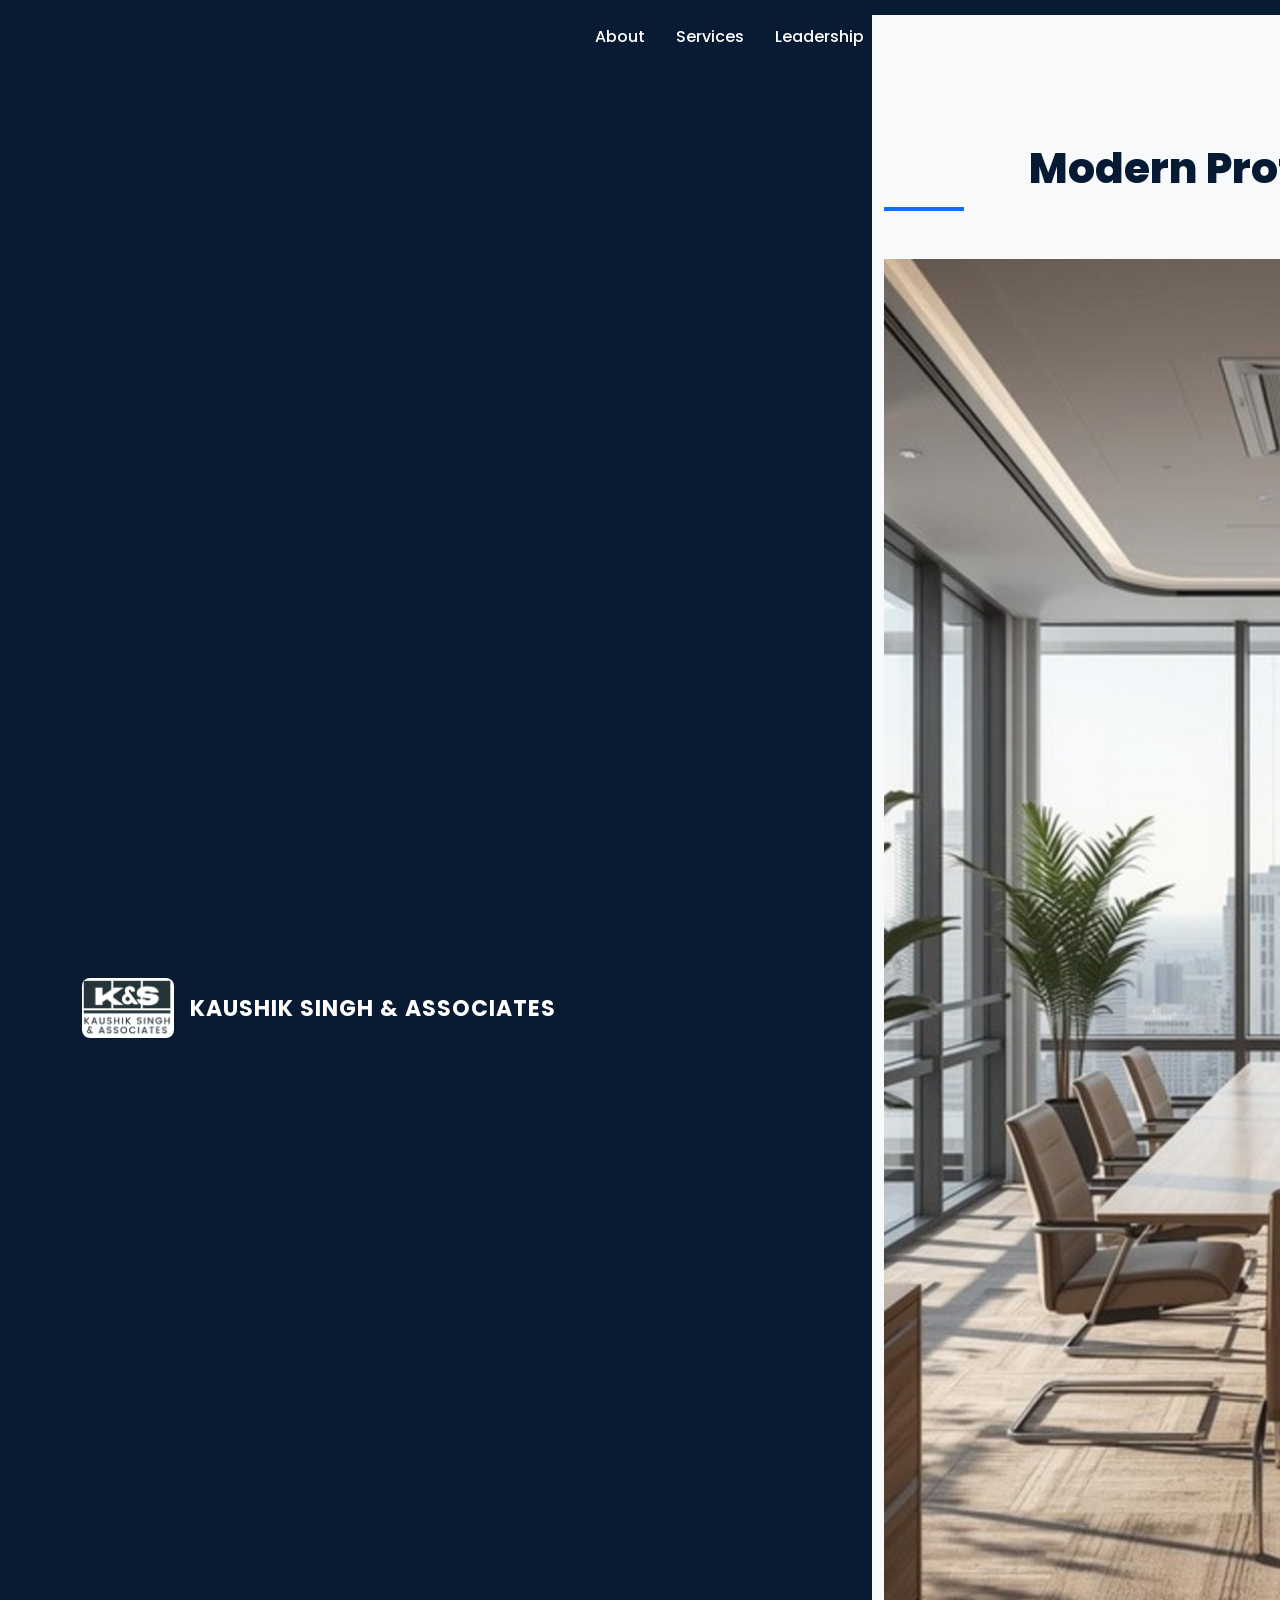
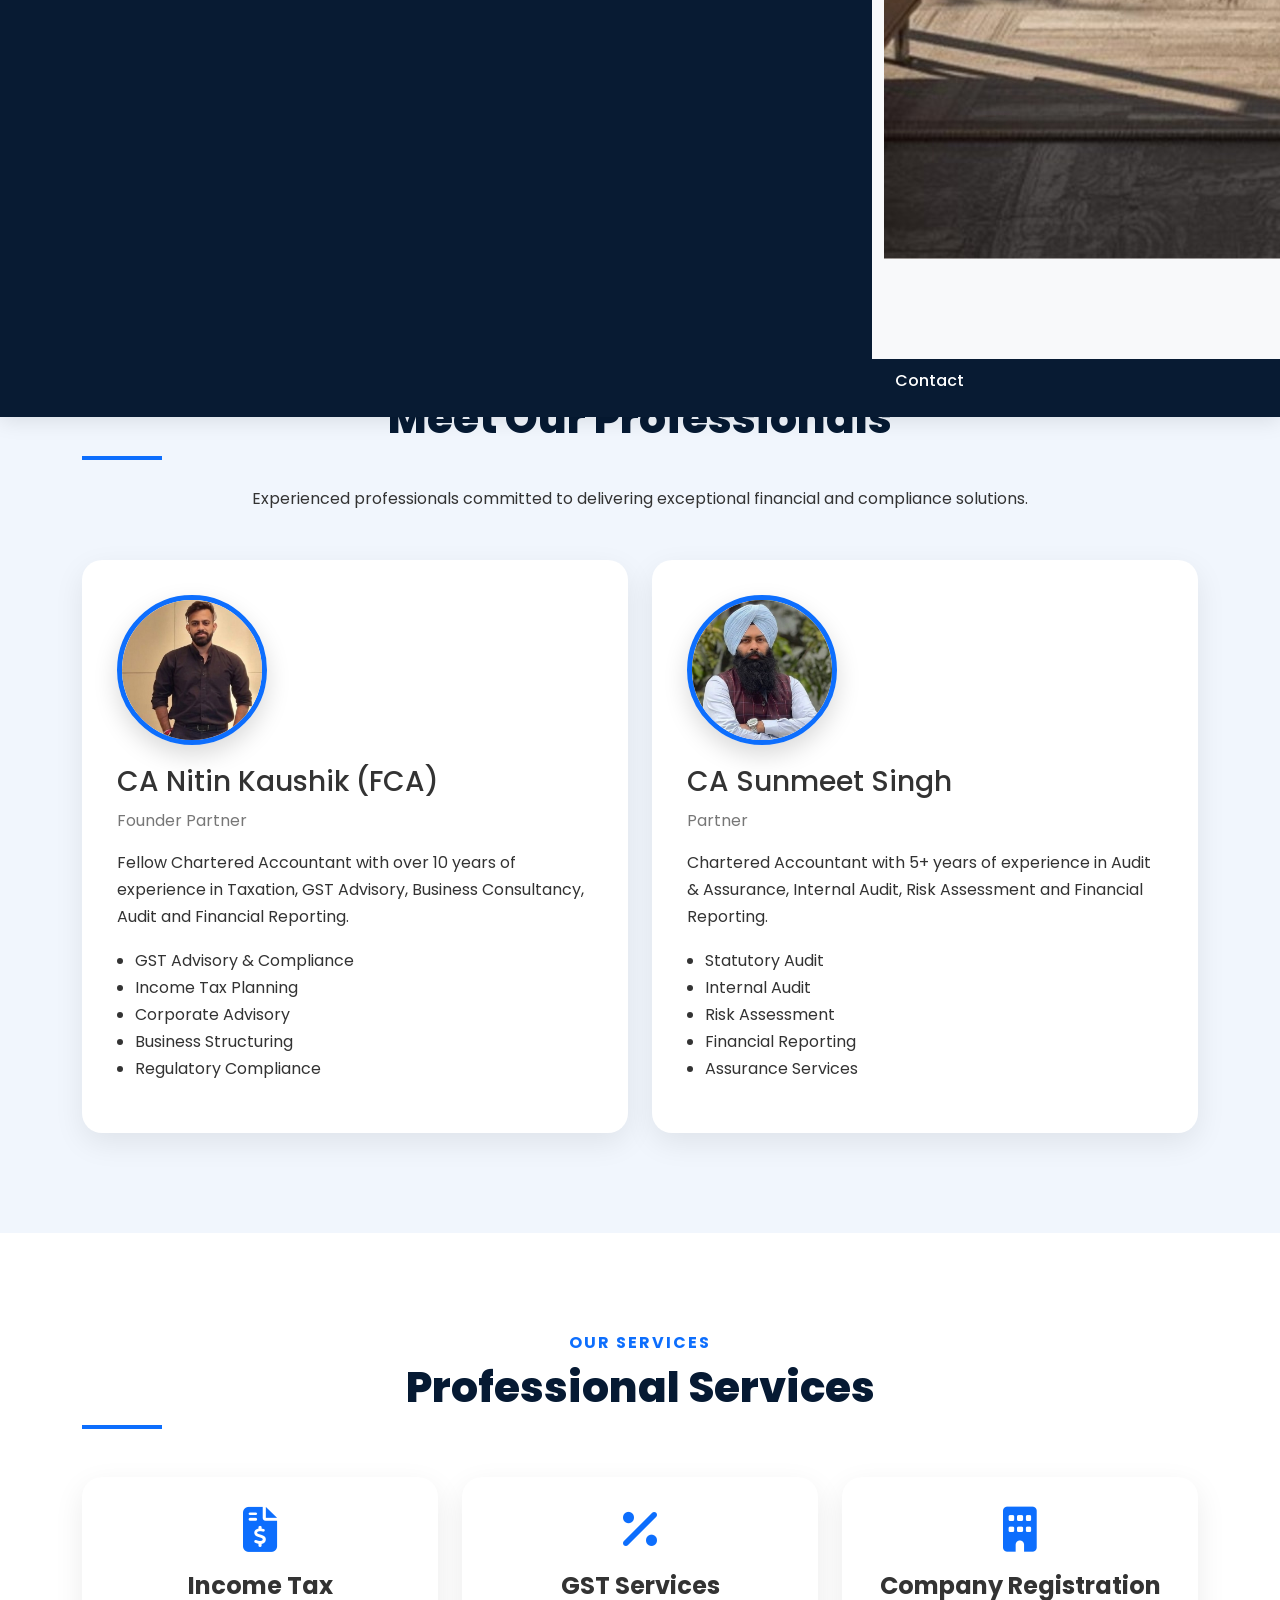
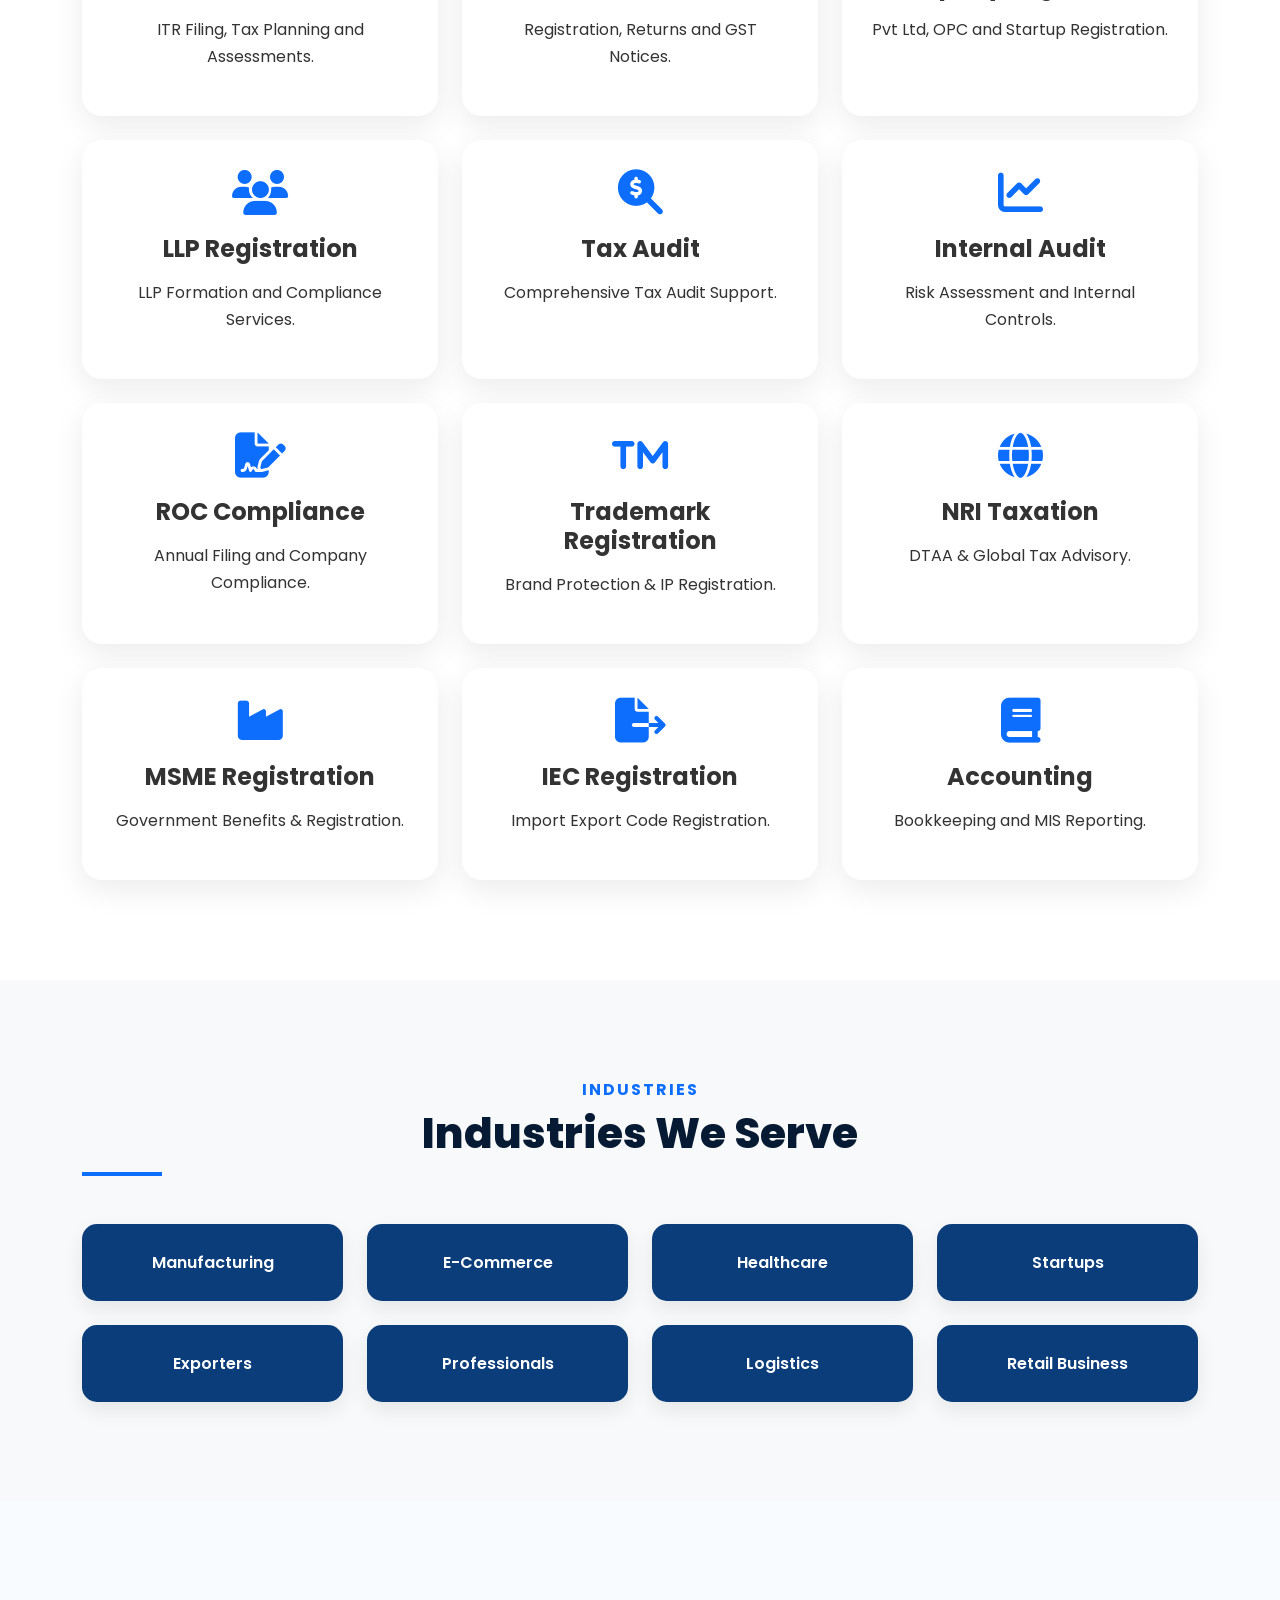
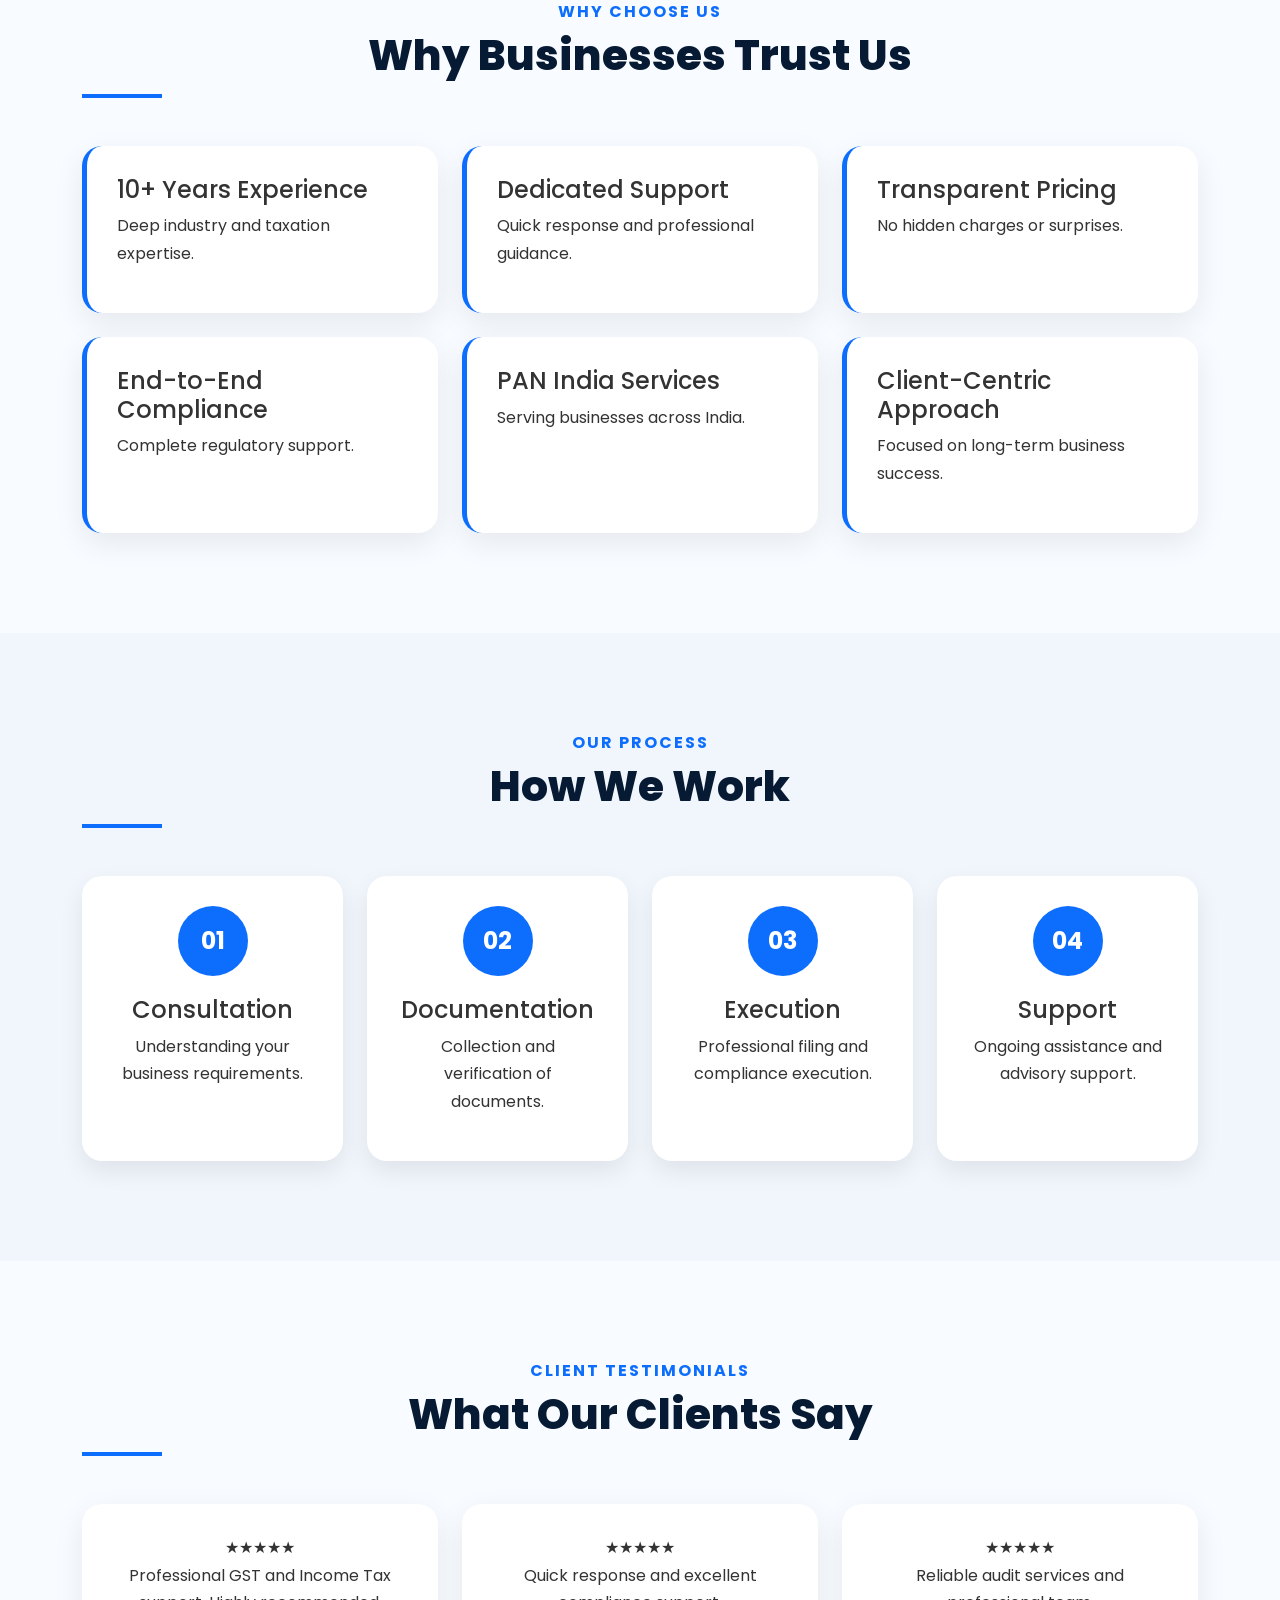
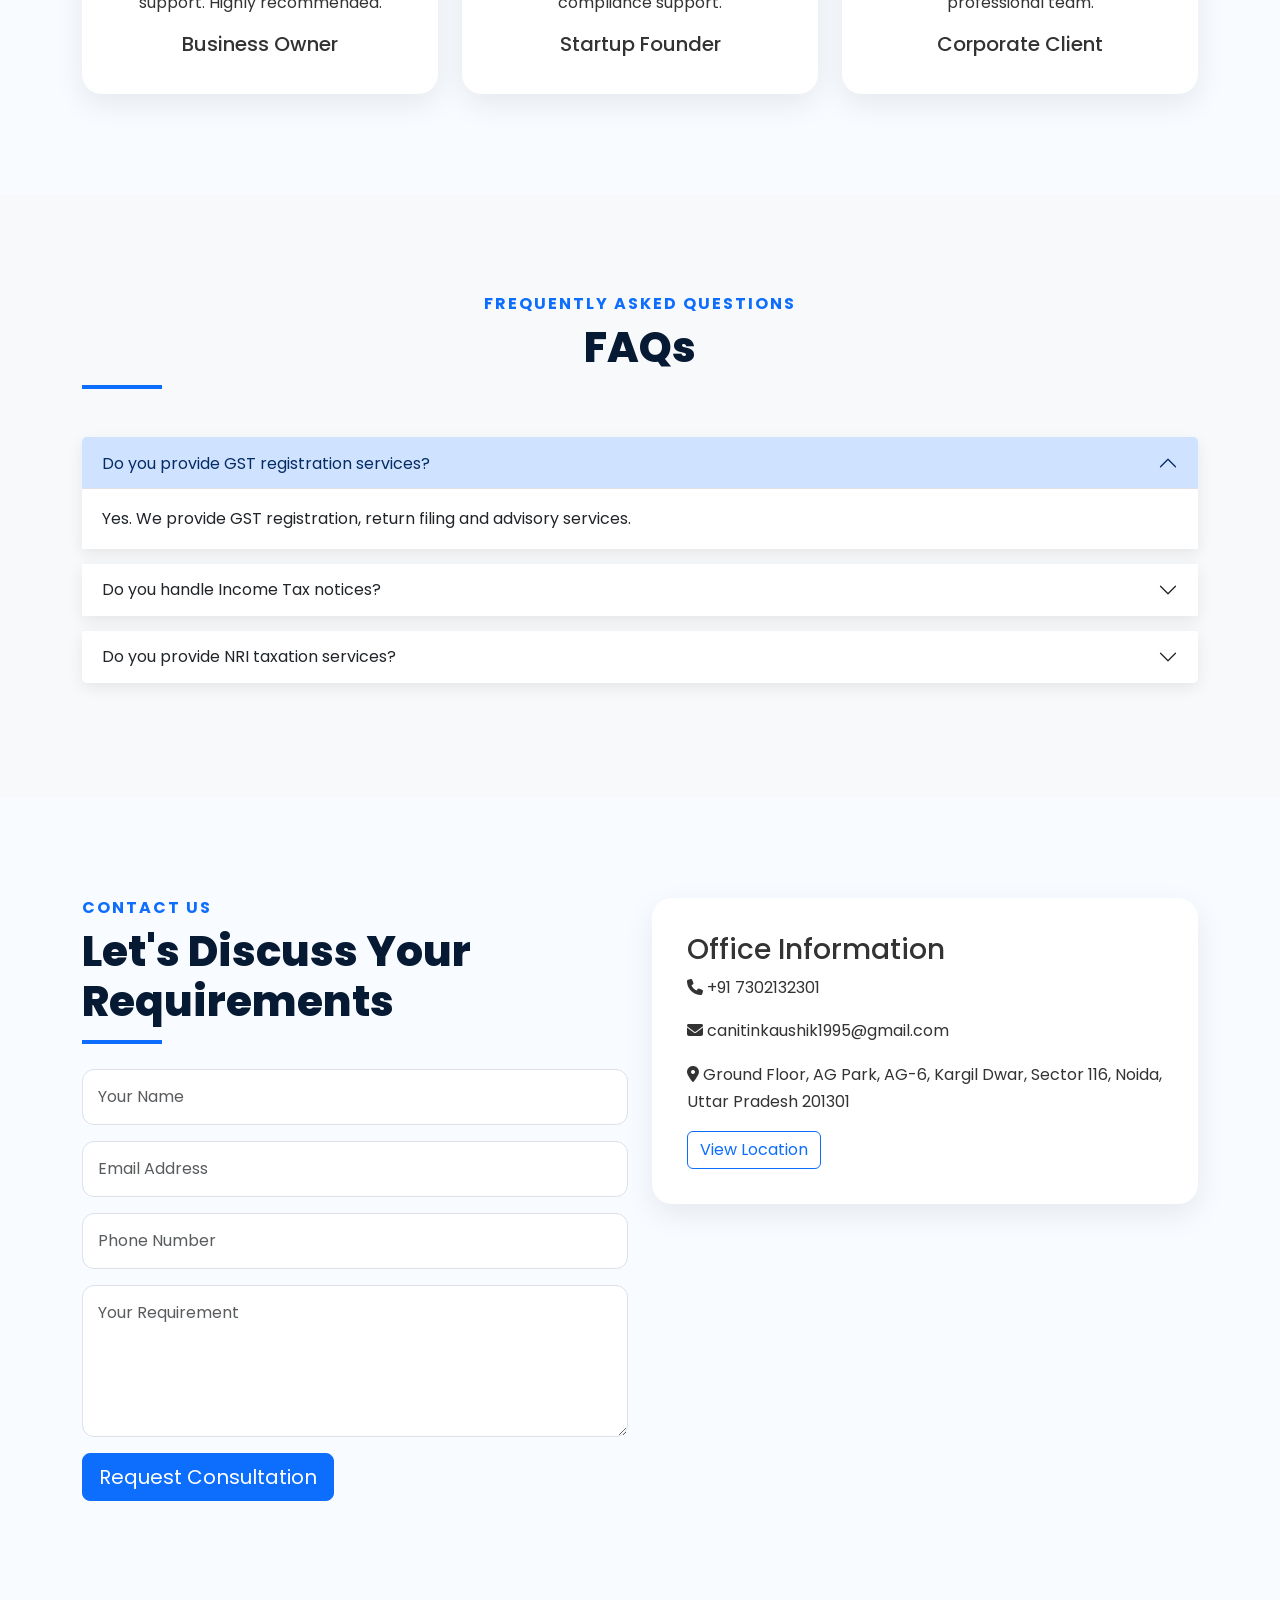
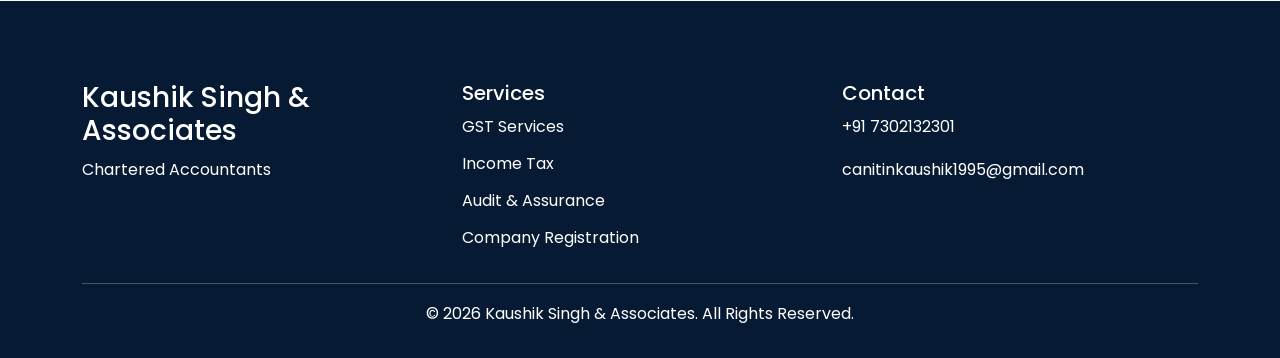
==== index.html @ 03293932 "Update index.html" ====
<!DOCTYPE html>
<html lang="en">

<head>

<meta charset="UTF-8">
<meta name="viewport" content="width=device-width, initial-scale=1.0">

<title>Kaushik Singh & Associates | Chartered Accountants</title>

<meta name="description"
content="GST, Income Tax, Audit, Company Registration and Business Advisory Services">

<link href="https://cdn.jsdelivr.net/npm/bootstrap@5.3.3/dist/css/bootstrap.min.css" rel="stylesheet">

<link href="https://cdnjs.cloudflare.com/ajax/libs/font-awesome/6.5.2/css/all.min.css" rel="stylesheet">

<link href="https://fonts.googleapis.com/css2?family=Poppins:wght@300;400;500;600;700;800&display=swap" rel="stylesheet">

<link rel="stylesheet" href="style.css">

</head>

<body>

<!-- ================= NAVBAR ================= -->

<nav class="navbar navbar-expand-lg navbar-dark fixed-top custom-nav">

<div class="container">

<a class="navbar-brand d-flex align-items-center" href="#">

<img src="assets/logo.png"
class="logo-img"
alt="Logo">

<span class="ms-3 fw-bold">
KAUSHIK SINGH & ASSOCIATES
</span>

</a>

<button class="navbar-toggler"
type="button"
data-bs-toggle="collapse"
data-bs-target="#navbarNav">

<span class="navbar-toggler-icon"></span>

</button>

<div class="collapse navbar-collapse" id="navbarNav">

<ul class="navbar-nav ms-auto">

<li class="nav-item">
<a class="nav-link" href="#about">About</a>
</li>

<li class="nav-item">
<a class="nav-link" href="#services">Services</a>
</li>

<li class="nav-item">
<a class="nav-link" href="#team">Leadership</a>
</li>

<li class="nav-item">
<section class="section-padding bg-light">

<div class="container">

<div class="text-center mb-5">

<h6 class="section-tag">
OUR OFFICE
</h6>

<h2 class="section-title">

Modern Professional Workspace

</h2>

</div>

<img
src="assets/office.jpg"
class="office-image"
alt="Office">

</div>

</section><a class="nav-link" href="#contact">Contact</a>
</li>

</ul>

</div>

</div>

</nav>

<!-- ================= HERO ================= -->

<section id="hero">

<div class="overlay"></div>

<div class="container">

<div class="row align-items-center min-vh-100">

<div class="col-lg-7">

<span class="hero-badge">

Trusted Chartered Accountants

</span>

<h1 class="hero-title">

Strategic Tax, Audit &
Business Advisory
Solutions

</h1>

<p class="hero-text">

Empowering Businesses Through
Tax Planning, Compliance,
Audit Excellence and
Financial Advisory Services.

</p>

<div class="hero-buttons">

<a href="tel:+917302132301"
class="btn btn-primary btn-lg">

<i class="fas fa-phone"></i>
Call Now

</a>

<a href="https://wa.me/917302132301"
class="btn btn-success btn-lg">

<i class="fab fa-whatsapp"></i>
WhatsApp

</a>

</div>

</div>

<div class="col-lg-5">

<div class="hero-card">

<h3>Professional Services</h3>

<ul>

<li>
<i class="fas fa-check-circle"></i>
GST Advisory & Compliance
</li>

<li>
<i class="fas fa-check-circle"></i>
Income Tax Planning
</li>

<li>
<i class="fas fa-check-circle"></i>
Audit & Assurance
</li>

<li>
<i class="fas fa-check-circle"></i>
Company Registration
</li>

<li>
<i class="fas fa-check-circle"></i>
ROC Compliance
</li>

<li>
<i class="fas fa-check-circle"></i>
NRI Taxation
</li>

</ul>

</div>

</div>

</div>

</div>

</section>

<!-- ================= STATS ================= -->

<section class="stats-section">

<div class="container">

<div class="row">

<div class="col-md-3">

<div class="stat-box">

<h2>10+</h2>
<p>Years Experience</p>

</div>

</div>

<div class="col-md-3">

<div class="stat-box">

<h2>500+</h2>
<p>Clients Served</p>

</div>

</div>

<div class="col-md-3">

<div class="stat-box">

<h2>1000+</h2>
<p>Assignments</p>

</div>

</div>

<div class="col-md-3">

<div class="stat-box">

<h2>PAN India</h2>
<p>Coverage</p>

</div>

</div>

</div>

</div>

</section>

<!-- ================= ABOUT ================= -->

<section id="about" class="section-padding">

<div class="container">

<div class="row">

<div class="col-lg-6">

<h6 class="section-tag">
ABOUT OUR FIRM
</h6>

<h2 class="section-title">

Building Trust Through
Professional Excellence

</h2>

<p>

Kaushik Singh & Associates is a
full-service Chartered Accountancy
firm providing taxation, audit,
assurance, compliance and business
advisory services across India.

</p>

<p>

We assist startups, MSMEs,
professionals and corporates
in managing regulatory
requirements efficiently while
focusing on business growth.

</p>

<div class="about-features">

<div>

<i class="fas fa-check"></i>

GST & Indirect Tax Services

</div>

<div>

<i class="fas fa-check"></i>

Income Tax Advisory

</div>

<div>

<i class="fas fa-check"></i>

Audit & Assurance

</div>

<div>

<i class="fas fa-check"></i>

Corporate Compliance

</div>

</div>

</div>

<div class="col-lg-6">

<div class="about-card">

<h3>

Why Businesses Choose Us

</h3>

<p>

✓ Dedicated Professional Support

</p>

<p>

✓ Transparent Pricing

</p>

<p>

✓ Timely Compliance Filing

</p>

<p>

✓ Business Focused Advisory

</p>

<p>

✓ Experienced Chartered Accountants

</p>

<p>

✓ End-to-End Compliance Management

</p>

</div>

</div>

</div>

</div>

</section>
<!-- ================= LEADERSHIP TEAM ================= -->

<section id="team" class="section-padding bg-light">

<div class="container">

<div class="text-center mb-5">

<h6 class="section-tag">
LEADERSHIP TEAM
</h6>

<h2 class="section-title">

Meet Our Professionals

</h2>

<p>

Experienced professionals committed to delivering
exceptional financial and compliance solutions.

</p>

</div>

<div class="row g-4">

<div class="col-lg-6">

<div class="team-card">

<img
src="assets/nitin-kaushik.jpg"
class="team-photo"
alt="CA Nitin Kaushik">
<h3>CA Nitin Kaushik (FCA)</h3>

<span class="designation">

Founder Partner

</span>

<p>

Fellow Chartered Accountant with over
10 years of experience in Taxation,
GST Advisory, Business Consultancy,
Audit and Financial Reporting.

</p>

<ul class="team-list">

<li>GST Advisory & Compliance</li>
<li>Income Tax Planning</li>
<li>Corporate Advisory</li>
<li>Business Structuring</li>
<li>Regulatory Compliance</li>

</ul>

</div>

</div>

<div class="col-lg-6">

<div class="team-card">

<img
src="assets/sunmeet-singh.jpg"
class="team-photo"
alt="CA Sunmeet Singh">

<h3>CA Sunmeet Singh</h3>

<span class="designation">

Partner

</span>

<p>

Chartered Accountant with 5+ years
of experience in Audit & Assurance,
Internal Audit, Risk Assessment and
Financial Reporting.

</p>

<ul class="team-list">

<li>Statutory Audit</li>
<li>Internal Audit</li>
<li>Risk Assessment</li>
<li>Financial Reporting</li>
<li>Assurance Services</li>

</ul>

</div>

</div>

</div>

</div>

</section>

<!-- ================= SERVICES ================= -->

<section id="services" class="section-padding">

<div class="container">

<div class="text-center mb-5">

<h6 class="section-tag">

OUR SERVICES

</h6>

<h2 class="section-title">

Professional Services

</h2>

</div>

<div class="row g-4">

<div class="col-md-4">
<div class="service-card">
<i class="fas fa-file-invoice-dollar"></i>
<h4>Income Tax</h4>
<p>ITR Filing, Tax Planning and Assessments.</p>
</div>
</div>

<div class="col-md-4">
<div class="service-card">
<i class="fas fa-percent"></i>
<h4>GST Services</h4>
<p>Registration, Returns and GST Notices.</p>
</div>
</div>

<div class="col-md-4">
<div class="service-card">
<i class="fas fa-building"></i>
<h4>Company Registration</h4>
<p>Pvt Ltd, OPC and Startup Registration.</p>
</div>
</div>

<div class="col-md-4">
<div class="service-card">
<i class="fas fa-users"></i>
<h4>LLP Registration</h4>
<p>LLP Formation and Compliance Services.</p>
</div>
</div>

<div class="col-md-4">
<div class="service-card">
<i class="fas fa-search-dollar"></i>
<h4>Tax Audit</h4>
<p>Comprehensive Tax Audit Support.</p>
</div>
</div>

<div class="col-md-4">
<div class="service-card">
<i class="fas fa-chart-line"></i>
<h4>Internal Audit</h4>
<p>Risk Assessment and Internal Controls.</p>
</div>
</div>

<div class="col-md-4">
<div class="service-card">
<i class="fas fa-file-signature"></i>
<h4>ROC Compliance</h4>
<p>Annual Filing and Company Compliance.</p>
</div>
</div>

<div class="col-md-4">
<div class="service-card">
<i class="fas fa-trademark"></i>
<h4>Trademark Registration</h4>
<p>Brand Protection & IP Registration.</p>
</div>
</div>

<div class="col-md-4">
<div class="service-card">
<i class="fas fa-globe"></i>
<h4>NRI Taxation</h4>
<p>DTAA & Global Tax Advisory.</p>
</div>
</div>

<div class="col-md-4">
<div class="service-card">
<i class="fas fa-industry"></i>
<h4>MSME Registration</h4>
<p>Government Benefits & Registration.</p>
</div>
</div>

<div class="col-md-4">
<div class="service-card">
<i class="fas fa-file-export"></i>
<h4>IEC Registration</h4>
<p>Import Export Code Registration.</p>
</div>
</div>

<div class="col-md-4">
<div class="service-card">
<i class="fas fa-book"></i>
<h4>Accounting</h4>
<p>Bookkeeping and MIS Reporting.</p>
</div>
</div>

</div>

</div>

</section>

<!-- ================= INDUSTRIES ================= -->

<section class="section-padding bg-light">

<div class="container">

<div class="text-center mb-5">

<h6 class="section-tag">
INDUSTRIES
</h6>

<h2 class="section-title">

Industries We Serve

</h2>

</div>

<div class="row g-4">

<div class="col-md-3">
<div class="industry-box">
Manufacturing
</div>
</div>

<div class="col-md-3">
<div class="industry-box">
E-Commerce
</div>
</div>

<div class="col-md-3">
<div class="industry-box">
Healthcare
</div>
</div>

<div class="col-md-3">
<div class="industry-box">
Startups
</div>
</div>

<div class="col-md-3">
<div class="industry-box">
Exporters
</div>
</div>

<div class="col-md-3">
<div class="industry-box">
Professionals
</div>
</div>

<div class="col-md-3">
<div class="industry-box">
Logistics
</div>
</div>

<div class="col-md-3">
<div class="industry-box">
Retail Business
</div>
</div>

</div>

</div>

</section>

<!-- ================= WHY CHOOSE US ================= -->

<section class="section-padding">

<div class="container">

<div class="text-center mb-5">

<h6 class="section-tag">
WHY CHOOSE US
</h6>

<h2 class="section-title">

Why Businesses Trust Us

</h2>

</div>

<div class="row g-4">

<div class="col-md-4">
<div class="why-box">
<h4>10+ Years Experience</h4>
<p>Deep industry and taxation expertise.</p>
</div>
</div>

<div class="col-md-4">
<div class="why-box">
<h4>Dedicated Support</h4>
<p>Quick response and professional guidance.</p>
</div>
</div>

<div class="col-md-4">
<div class="why-box">
<h4>Transparent Pricing</h4>
<p>No hidden charges or surprises.</p>
</div>
</div>

<div class="col-md-4">
<div class="why-box">
<h4>End-to-End Compliance</h4>
<p>Complete regulatory support.</p>
</div>
</div>

<div class="col-md-4">
<div class="why-box">
<h4>PAN India Services</h4>
<p>Serving businesses across India.</p>
</div>
</div>

<div class="col-md-4">
<div class="why-box">
<h4>Client-Centric Approach</h4>
<p>Focused on long-term business success.</p>
</div>
</div>

</div>

</div>

</section>
<!-- ================= PROCESS ================= -->

<section class="process-section section-padding bg-light">

<div class="container">

<div class="text-center mb-5">

<h6 class="section-tag">
OUR PROCESS
</h6>

<h2 class="section-title">

How We Work

</h2>

</div>

<div class="row">

<div class="col-md-3">

<div class="process-box">

<div class="process-number">01</div>

<h4>Consultation</h4>

<p>
Understanding your business requirements.
</p>

</div>

</div>

<div class="col-md-3">

<div class="process-box">

<div class="process-number">02</div>

<h4>Documentation</h4>

<p>
Collection and verification of documents.
</p>

</div>

</div>

<div class="col-md-3">

<div class="process-box">

<div class="process-number">03</div>

<h4>Execution</h4>

<p>
Professional filing and compliance execution.
</p>

</div>

</div>

<div class="col-md-3">

<div class="process-box">

<div class="process-number">04</div>

<h4>Support</h4>

<p>
Ongoing assistance and advisory support.
</p>

</div>

</div>

</div>

</div>

</section>

<!-- ================= TESTIMONIALS ================= -->

<section class="section-padding">

<div class="container">

<div class="text-center mb-5">

<h6 class="section-tag">

CLIENT TESTIMONIALS

</h6>

<h2 class="section-title">

What Our Clients Say

</h2>

</div>

<div class="row g-4">

<div class="col-md-4">

<div class="testimonial-card">

★★★★★

<p>

Professional GST and Income Tax support.
Highly recommended.

</p>

<h5>
Business Owner
</h5>

</div>

</div>

<div class="col-md-4">

<div class="testimonial-card">

★★★★★

<p>

Quick response and excellent compliance support.

</p>

<h5>
Startup Founder
</h5>

</div>

</div>

<div class="col-md-4">

<div class="testimonial-card">

★★★★★

<p>

Reliable audit services and professional team.

</p>

<h5>
Corporate Client
</h5>

</div>

</div>

</div>

</div>

</section>

<!-- ================= FAQ ================= -->

<section class="faq-section section-padding bg-light">

<div class="container">

<div class="text-center mb-5">

<h6 class="section-tag">

FREQUENTLY ASKED QUESTIONS

</h6>

<h2 class="section-title">

FAQs

</h2>

</div>

<div class="accordion" id="faqAccordion">

<div class="accordion-item">

<h2 class="accordion-header">

<button class="accordion-button"
data-bs-toggle="collapse"
data-bs-target="#faq1">

Do you provide GST registration services?

</button>

</h2>

<div id="faq1"
class="accordion-collapse collapse show">

<div class="accordion-body">

Yes. We provide GST registration,
return filing and advisory services.

</div>

</div>

</div>

<div class="accordion-item">

<h2 class="accordion-header">

<button class="accordion-button collapsed"
data-bs-toggle="collapse"
data-bs-target="#faq2">

Do you handle Income Tax notices?

</button>

</h2>

<div id="faq2"
class="accordion-collapse collapse">

<div class="accordion-body">

Yes, we assist clients in responding
to notices and assessments.

</div>

</div>

</div>

<div class="accordion-item">

<h2 class="accordion-header">

<button class="accordion-button collapsed"
data-bs-toggle="collapse"
data-bs-target="#faq3">

Do you provide NRI taxation services?

</button>

</h2>

<div id="faq3"
class="accordion-collapse collapse">

<div class="accordion-body">

Yes. We assist NRIs with tax planning,
ITR filing and DTAA matters.

</div>

</div>

</div>

</div>

</div>

</section>

<!-- ================= CONTACT ================= -->

<section id="contact" class="contact-section section-padding">

<div class="container">

<div class="row">

<div class="col-lg-6">

<h6 class="section-tag">

CONTACT US

</h6>

<h2 class="section-title">

Let's Discuss Your Requirements

</h2>

<form>

<input type="text"
class="form-control mb-3"
placeholder="Your Name">

<input type="email"
class="form-control mb-3"
placeholder="Email Address">

<input type="tel"
class="form-control mb-3"
placeholder="Phone Number">

<textarea
class="form-control mb-3"
rows="5"
placeholder="Your Requirement"></textarea>

<button class="btn btn-primary btn-lg">

Request Consultation

</button>

</form>

</div>

<div class="col-lg-6">

<div class="contact-card">

<h3>Office Information</h3>

<p>

<i class="fas fa-phone"></i>

+91 7302132301

</p>

<p>

<i class="fas fa-envelope"></i>

canitinkaushik1995@gmail.com

</p>

<p>

<i class="fas fa-location-dot"></i>

Ground Floor, AG Park,
AG-6, Kargil Dwar,
Sector 116,
Noida,
Uttar Pradesh 201301

</p>

<a href="https://share.google/FPe3iBMhLtZZKpMHs"
class="btn btn-outline-primary">

View Location

</a>

</div>

</div>

</div>

</div>

</section>

<!-- ================= FOOTER ================= -->

<footer class="footer-section">

<div class="container">

<div class="row">

<div class="col-lg-4">

<h3>

Kaushik Singh & Associates

</h3>

<p>

Chartered Accountants

</p>

</div>

<div class="col-lg-4">

<h5>

Services

</h5>

<ul class="footer-links">

<li>GST Services</li>
<li>Income Tax</li>
<li>Audit & Assurance</li>
<li>Company Registration</li>

</ul>

</div>

<div class="col-lg-4">

<h5>

Contact

</h5>

<p>
+91 7302132301
</p>

<p>
canitinkaushik1995@gmail.com
</p>

</div>

</div>

<hr>

<div class="text-center">

© 2026 Kaushik Singh & Associates.
All Rights Reserved.

</div>

</div>

</footer>

<script src="https://cdn.jsdelivr.net/npm/bootstrap@5.3.3/dist/js/bootstrap.bundle.min.js"></script>

<script src="script.js"></script>

</body>
</html>
<link href="https://fonts.googleapis.com/css2?family=Playfair+Display:wght@700&display=swap" rel="stylesheet">
---- style.css ----
/* =========================
   GLOBAL
========================= */

*{
margin:0;
padding:0;
box-sizing:border-box;
}

html{
scroll-behavior:smooth;
}

body{
font-family:'Poppins',sans-serif;
line-height:1.7;
color:#333;
overflow-x:hidden;
}

/* =========================
   NAVBAR
========================= */

.custom-nav{
background:#081b33;
padding:15px 0;
transition:0.4s;
box-shadow:0 4px 20px rgba(0,0,0,.1);
}

.navbar-brand{
font-size:22px;
font-weight:700;
letter-spacing:1px;
}

.nav-link{
color:white !important;
margin-left:15px;
font-weight:500;
}

.nav-link:hover{
color:#4ea1ff !important;
}

/* =========================
   HERO
========================= */

#hero{
background:linear-gradient(
135deg,
#081b33,
#123d72,
#1d5ca8
);
color:white;
position:relative;
overflow:hidden;
}

.min-vh-100{
min-height:100vh;
}

.hero-badge{
display:inline-block;
padding:10px 20px;
background:rgba(255,255,255,.1);
border-radius:50px;
margin-bottom:20px;
font-size:14px;
}

.hero-title{
font-size:60px;
font-weight:800;
line-height:1.2;
margin-bottom:20px;
}

.hero-text{
font-size:18px;
margin-bottom:30px;
max-width:650px;
}

.hero-buttons .btn{
margin-right:10px;
padding:14px 30px;
font-weight:600;
}

.hero-card{
background:white;
color:#222;
padding:35px;
border-radius:20px;
box-shadow:0 20px 40px rgba(0,0,0,.15);
}

.hero-card h3{
margin-bottom:20px;
}

.hero-card ul{
list-style:none;
padding:0;
}

.hero-card li{
margin-bottom:15px;
}

.hero-card i{
color:#0d6efd;
margin-right:10px;
}

/* =========================
   STATS
========================= */

.stats-section{
background:#0a2342;
padding:70px 0;
color:white;
}

.stat-box{
text-align:center;
}

.stat-box h2{
font-size:42px;
font-weight:700;
}

.stat-box p{
font-size:16px;
}

/* =========================
   COMMON
========================= */

.section-padding{
padding:100px 0;
}

.section-tag{
color:#0d6efd;
font-weight:700;
letter-spacing:2px;
margin-bottom:10px;
}

.section-title{
font-size:42px;
font-weight:700;
margin-bottom:25px;
}

/* =========================
   ABOUT
========================= */

.about-card{
background:#fff;
padding:35px;
border-radius:20px;
box-shadow:0 10px 30px rgba(0,0,0,.08);
}

.about-features div{
margin-bottom:12px;
font-weight:500;
}

.about-features i{
color:#0d6efd;
margin-right:8px;
}

/* =========================
   TEAM
========================= */

.team-card{
background:white;
padding:35px;
border-radius:20px;
box-shadow:0 10px 30px rgba(0,0,0,.08);
height:100%;
transition:.4s;
}

.team-card:hover{
transform:translateY(-10px);
}

.team-icon{
font-size:45px;
color:#0d6efd;
margin-bottom:20px;
}

.designation{
display:block;
color:#777;
margin-bottom:15px;
}

.team-list{
padding-left:18px;
}

/* =========================
   SERVICES
========================= */

.service-card{
background:white;
padding:30px;
border-radius:20px;
box-shadow:0 10px 30px rgba(0,0,0,.08);
text-align:center;
height:100%;
transition:.4s;
}

.service-card:hover{
transform:translateY(-10px);
background:#0d6efd;
color:white;
}

.service-card i{
font-size:45px;
margin-bottom:20px;
color:#0d6efd;
}

.service-card:hover i{
color:white;
}

.service-card h4{
margin-bottom:15px;
font-weight:700;
}

/* =========================
   INDUSTRY
========================= */

.industry-box{
background:white;
padding:25px;
text-align:center;
border-radius:15px;
box-shadow:0 8px 20px rgba(0,0,0,.08);
font-weight:600;
transition:.3s;
}

.industry-box:hover{
background:#0d6efd;
color:white;
transform:translateY(-5px);
}

/* =========================
   WHY CHOOSE US
========================= */

.why-box{
background:white;
padding:30px;
border-radius:20px;
box-shadow:0 10px 30px rgba(0,0,0,.08);
height:100%;
transition:.3s;
}

.why-box:hover{
transform:translateY(-8px);
}

/* =========================
   PROCESS
========================= */

.process-box{
background:white;
padding:30px;
text-align:center;
border-radius:20px;
box-shadow:0 10px 25px rgba(0,0,0,.08);
height:100%;
}

.process-number{
width:70px;
height:70px;
line-height:70px;
background:#0d6efd;
color:white;
margin:auto;
border-radius:50%;
font-size:24px;
font-weight:700;
margin-bottom:20px;
}

/* =========================
   TESTIMONIAL
========================= */

.testimonial-card{
background:white;
padding:30px;
border-radius:20px;
box-shadow:0 10px 30px rgba(0,0,0,.08);
text-align:center;
height:100%;
}

/* =========================
   FAQ
========================= */

.accordion-item{
margin-bottom:15px;
border:none;
box-shadow:0 5px 15px rgba(0,0,0,.08);
}

/* =========================
   CONTACT
========================= */

.contact-card{
background:white;
padding:35px;
border-radius:20px;
box-shadow:0 10px 30px rgba(0,0,0,.08);
}

.form-control{
padding:15px;
border-radius:12px;
}

/* =========================
   FOOTER
========================= */

.footer-section{
background:#081b33;
color:white;
padding:80px 0 30px;
}

.footer-links{
list-style:none;
padding:0;
}

.footer-links li{
margin-bottom:10px;
}

/* =========================
   MOBILE
========================= */

@media(max-width:768px){

.hero-title{
font-size:36px;
}

.section-title{
font-size:30px;
}

.hero-card{
margin-top:40px;
}

}
.hidden{
opacity:0;
transform:translateY(40px);
transition:all .8s ease;
}

.show{
opacity:1;
transform:translateY(0);
}

.nav-link.active{
color:#4ea1ff !important;
}

#topBtn{
position:fixed;
bottom:20px;
right:20px;
background:#0d6efd;
color:white;
border:none;
width:50px;
height:50px;
border-radius:50%;
cursor:pointer;
display:none;
z-index:999;
font-size:22px;
}

.btn{
position:relative;
overflow:hidden;
}

.ripple{
position:absolute;
border-radius:50%;
transform:scale(0);
animation:ripple .6s linear;
background:rgba(255,255,255,.5);
}

@keyframes ripple{
to{
transform:scale(4);
opacity:0;
}
}
.hero-title{
font-family:'Playfair Display',serif;
font-size:70px;
font-weight:700;
}
/* ===== PREMIUM CORPORATE COLORS ===== */

body{
background:#eef4fb;
}

/* Alternate section colors */

section:nth-child(even){
background:#f8fbff;
}

section:nth-child(odd){
background:#eef4fb;
}

/* Hero */

#hero{
background:linear-gradient(
135deg,
#061a33 0%,
#0b3d7a 50%,
#1d5fb8 100%
);
color:white;
}

/* About */

#about{
background:#ffffff;
}

/* Team */

#team{
background:#f1f6fd !important;
}

/* Services */

#services{
background:#ffffff;
}

/* Industries */

.industry-box{
background:#0b3d7a;
color:white;
}

/* Why choose us */

.why-box{
background:#ffffff;
border-left:5px solid #0d6efd;
}

/* Process */

.process-section{
background:#f1f6fd !important;
}

/* Contact */

.contact-section{
background:#ffffff;
}

/* Footer */

.footer-section{
background:#061a33;
color:white;
}

/* Section titles */

.section-title{
color:#061a33;
font-weight:800;
}

/* Fancy blue line */

.section-title::after{
content:"";
display:block;
width:80px;
height:4px;
background:#0d6efd;
margin-top:12px;
}
#hero{
background-size:300% 300%;
animation:gradientMove 12s ease infinite;
}

@keyframes gradientMove{

0%{
background-position:0% 50%;
}

50%{
background-position:100% 50%;
}

100%{
background-position:0% 50%;
}

}
.logo-img{
height:60px;
width:auto;
border-radius:8px;
}
.team-photo{
width:150px;
height:150px;
object-fit:cover;
border-radius:50%;
border:5px solid #0d6efd;
margin-bottom:20px;
box-shadow:0 10px 25px rgba(0,0,0,.15);
}
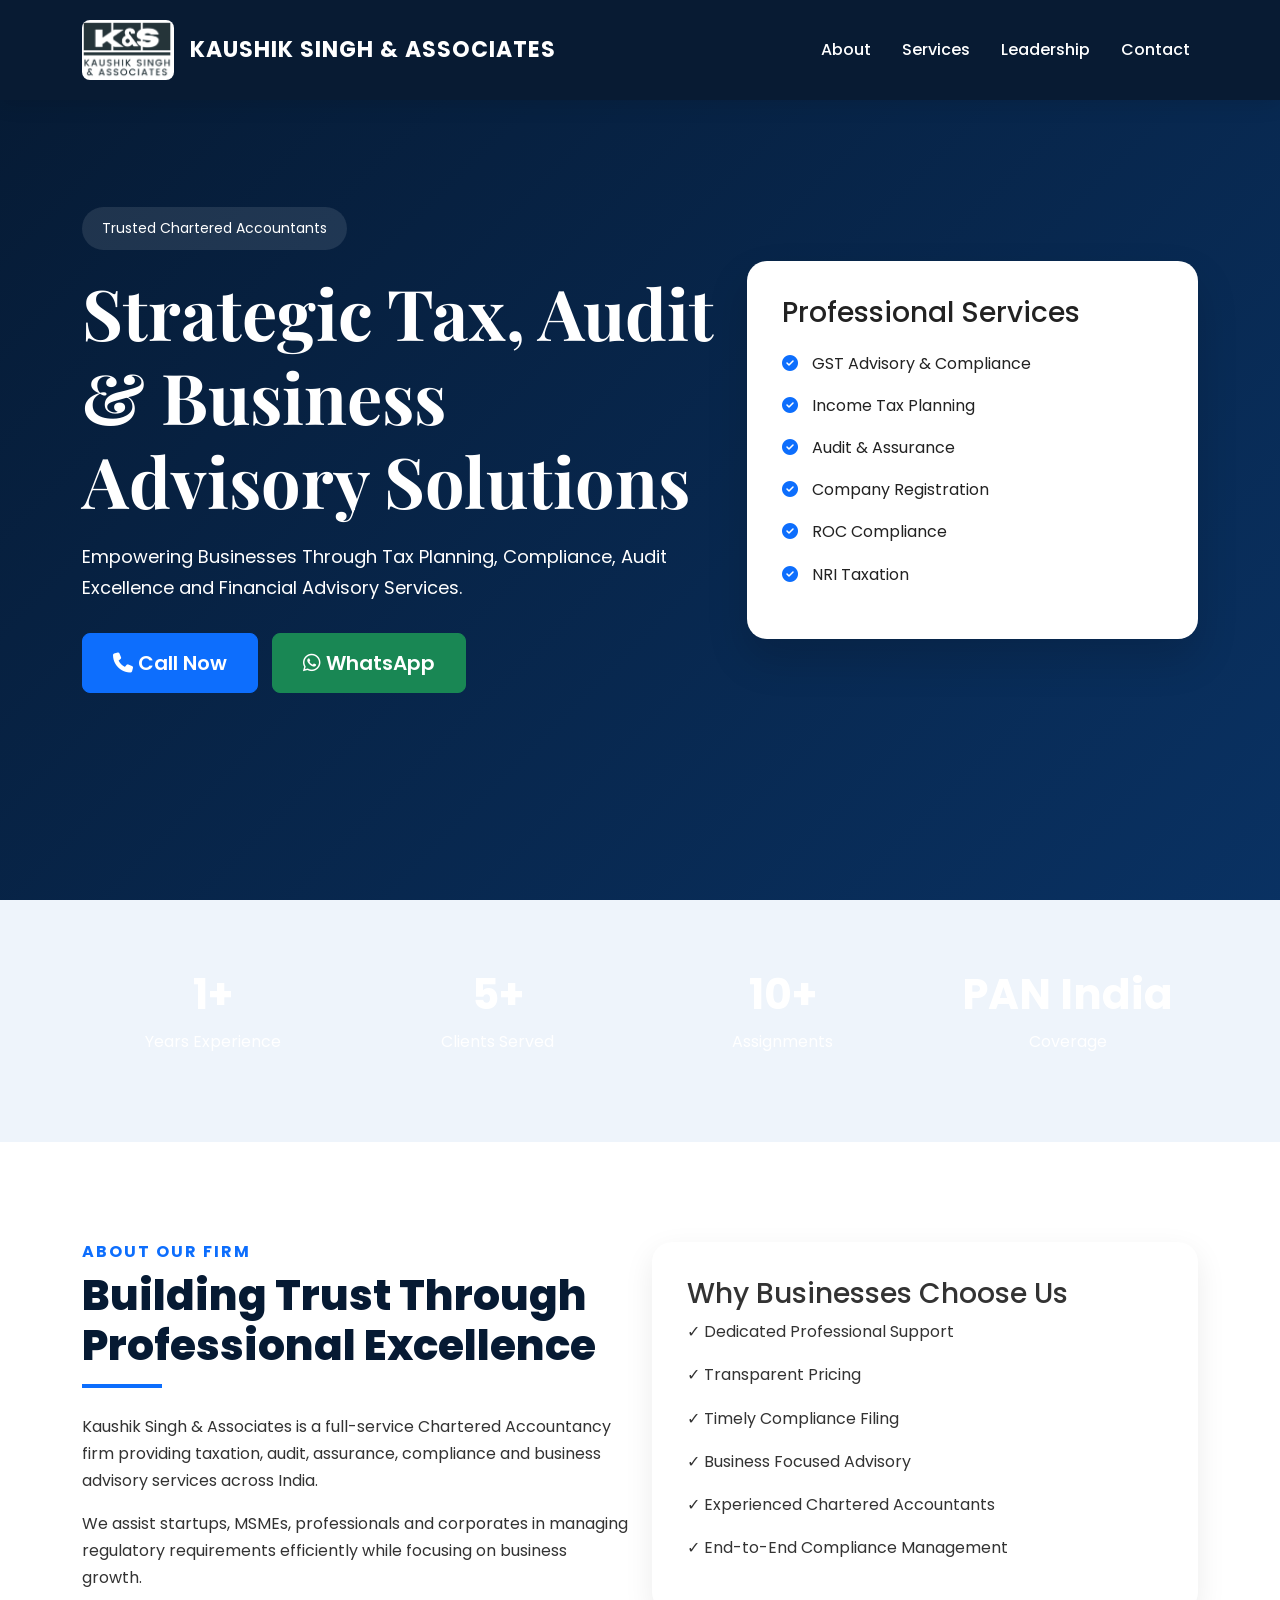
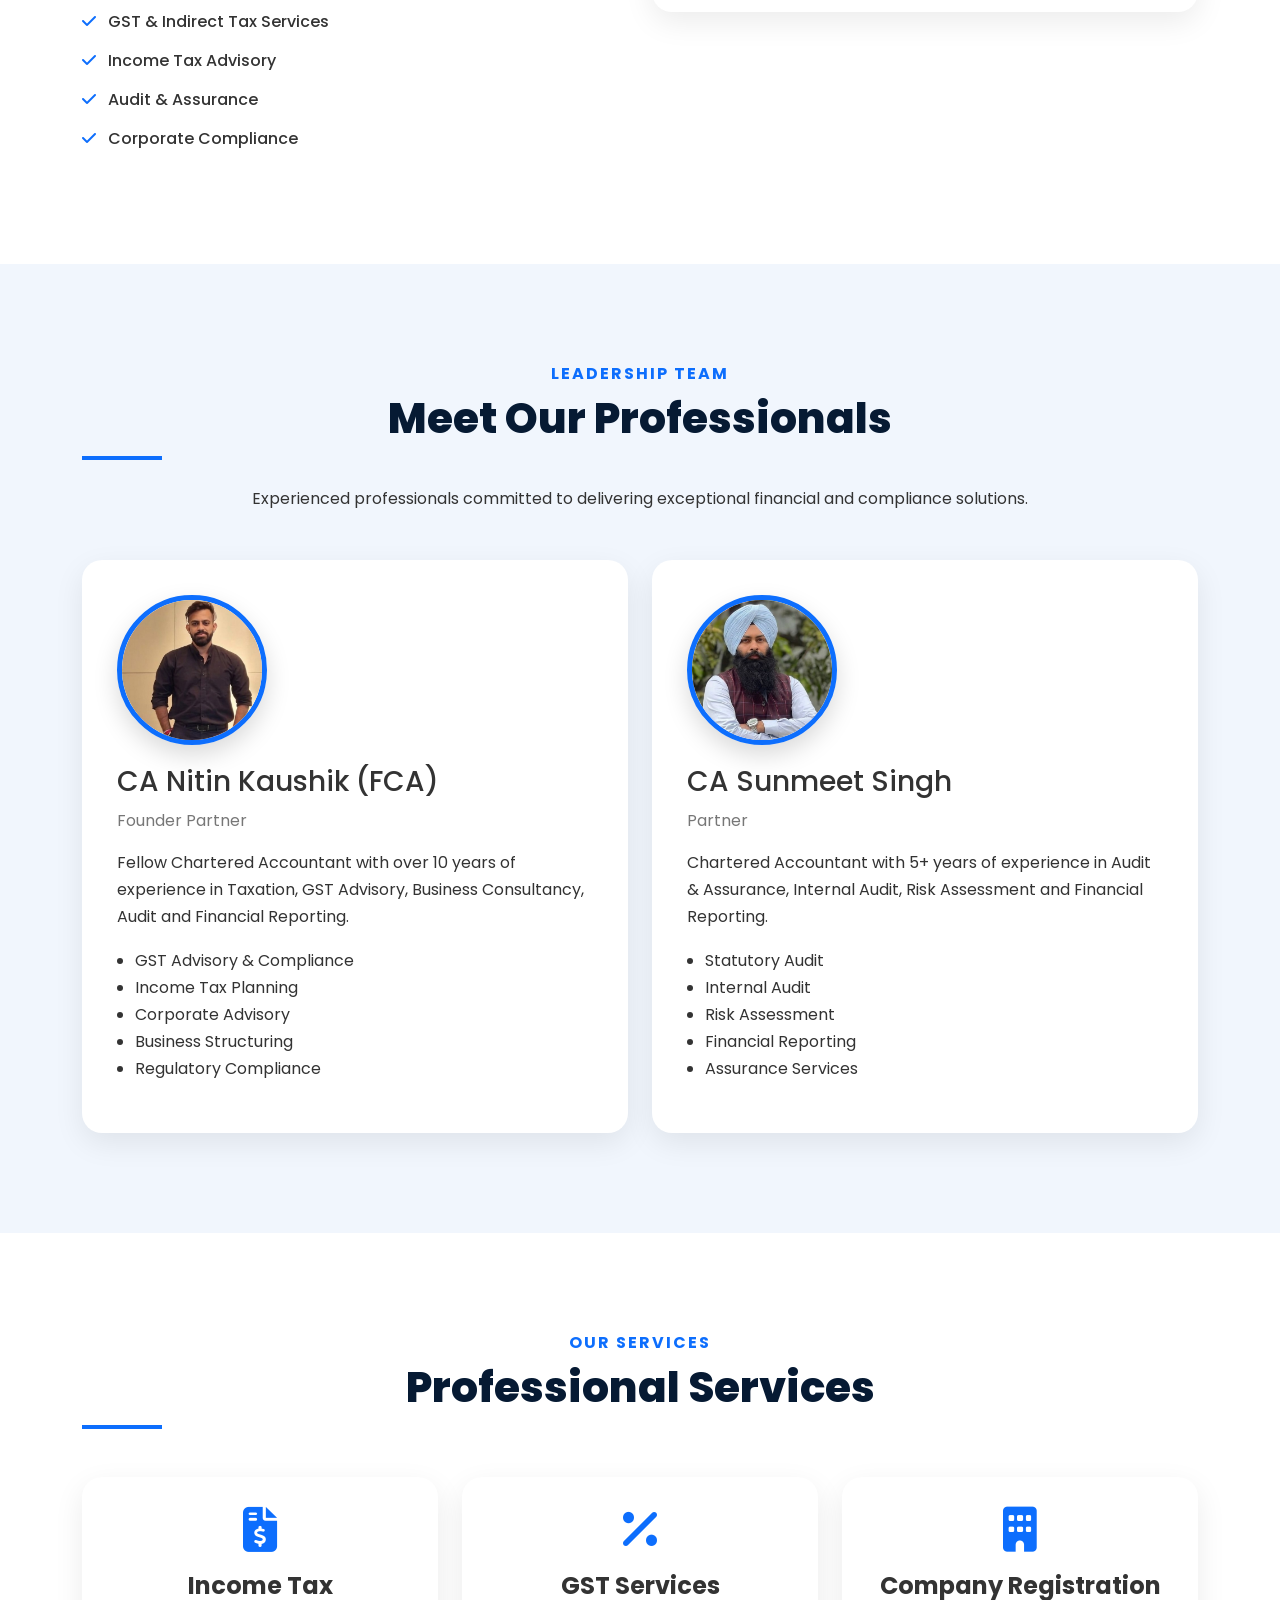
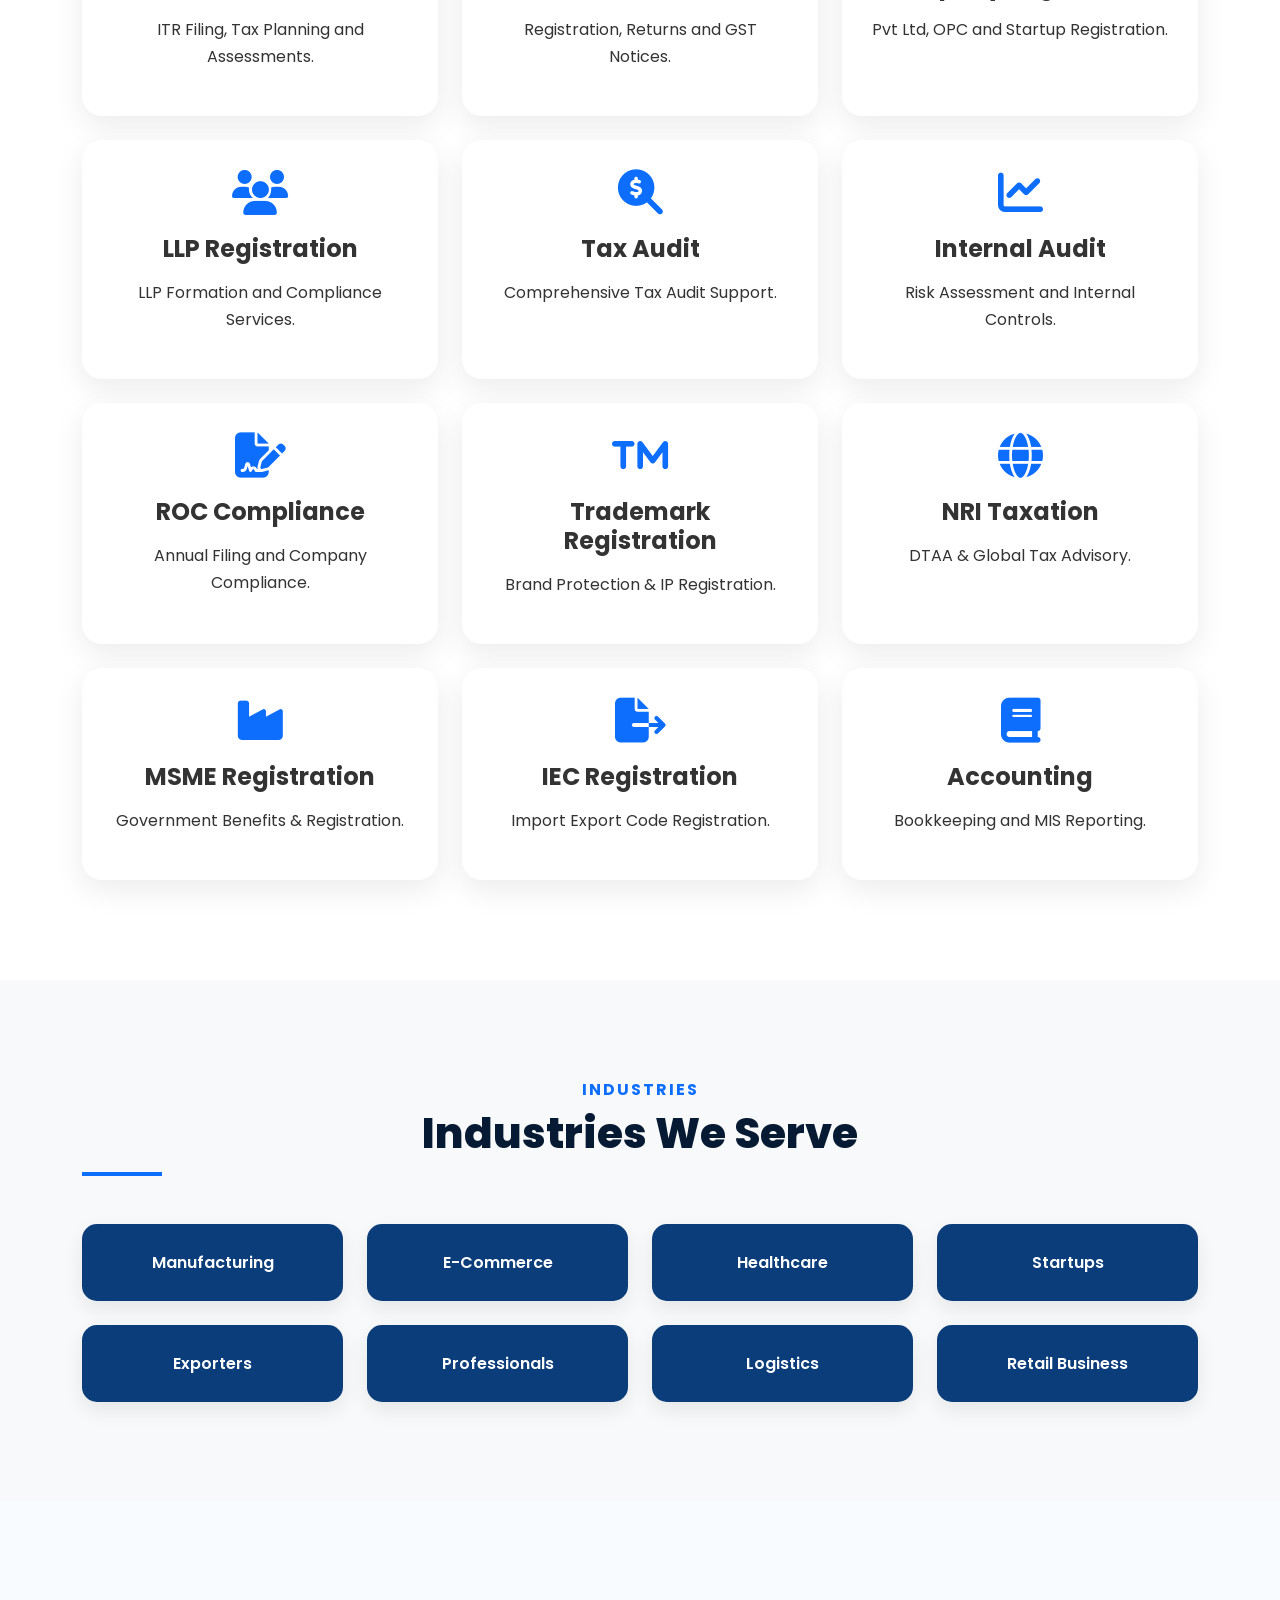
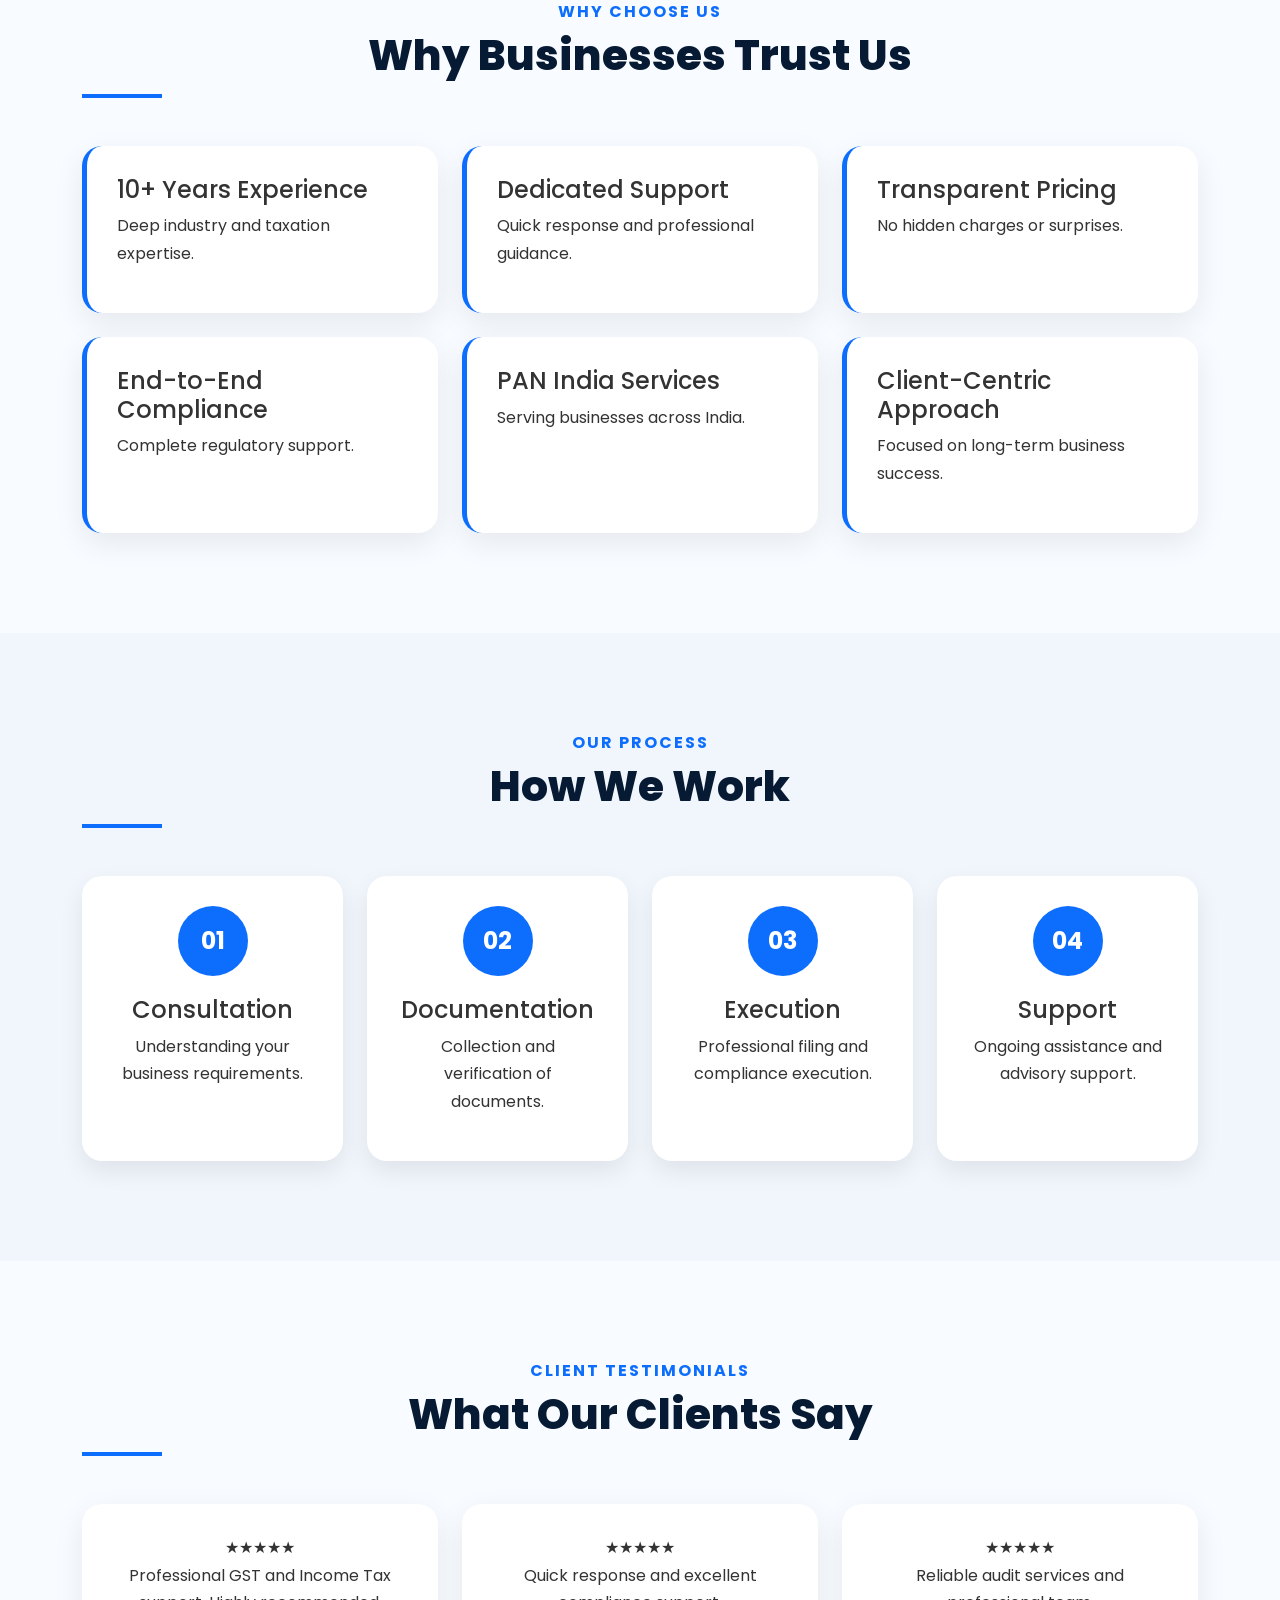
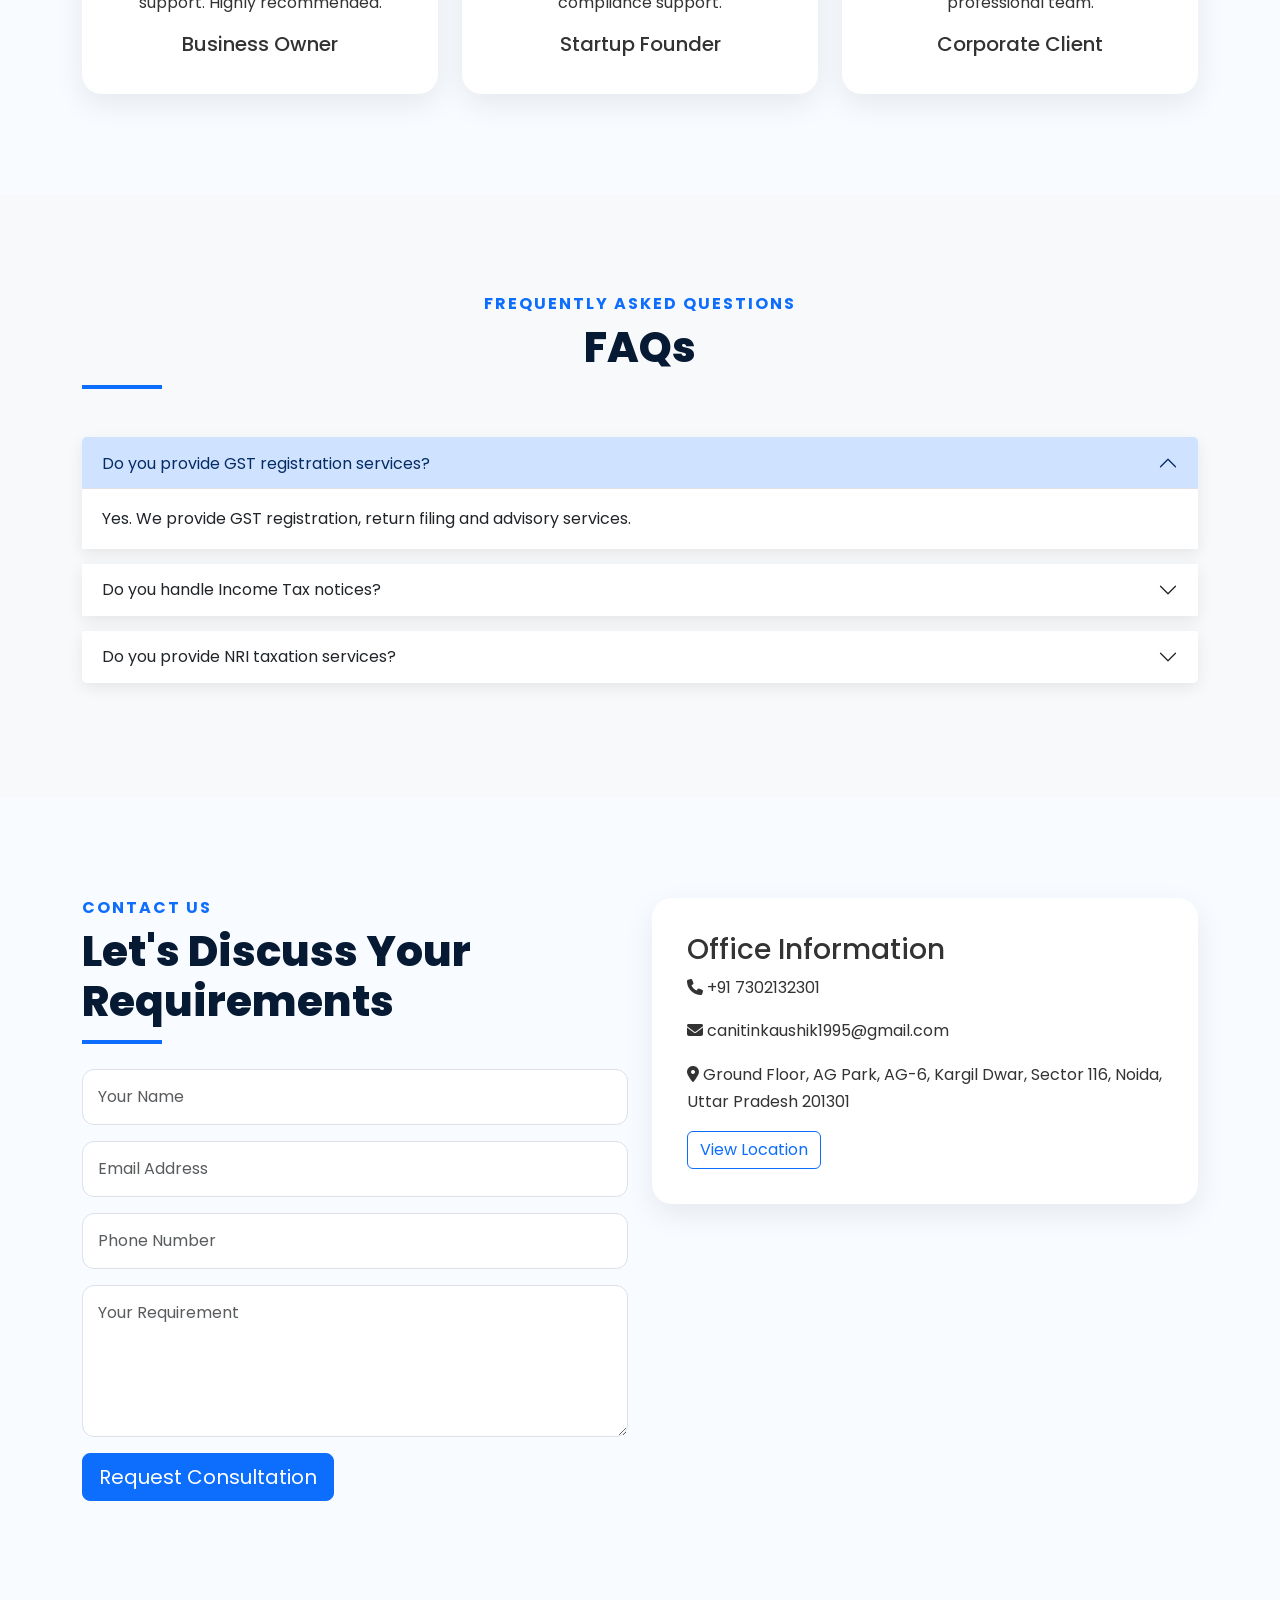
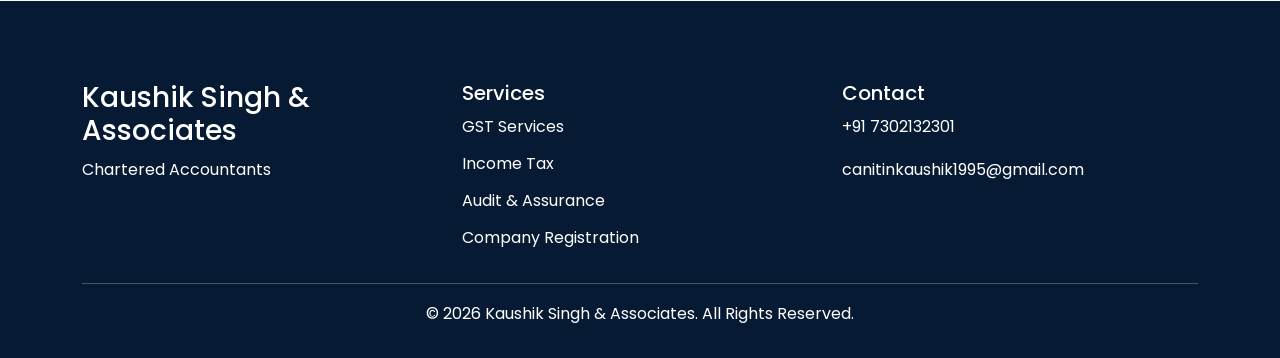
==== commit 8a2780a6: "Update index.html" ====
--- a/index.html
+++ b/index.html
@@ -67,31 +67,6 @@
 </li>
 
 <li class="nav-item">
-<section class="section-padding bg-light">
-
-<div class="container">
-
-<div class="text-center mb-5">
-
-<h6 class="section-tag">
-OUR OFFICE
-</h6>
-
-<h2 class="section-title">
-
-Modern Professional Workspace
-
-</h2>
-
-</div>
-
-<img
-src="assets/office.jpg"
-class="office-image"
-alt="Office">
-
-</div>
-
 </section><a class="nav-link" href="#contact">Contact</a>
 </li>
 
--- a/style.css
+++ b/style.css
@@ -578,3 +578,10 @@
 margin-bottom:20px;
 box-shadow:0 10px 25px rgba(0,0,0,.15);
 }
+.office-image{
+width:100%;
+height:550px;
+object-fit:cover;
+border-radius:20px;
+box-shadow:0 20px 50px rgba(0,0,0,.15);
+}
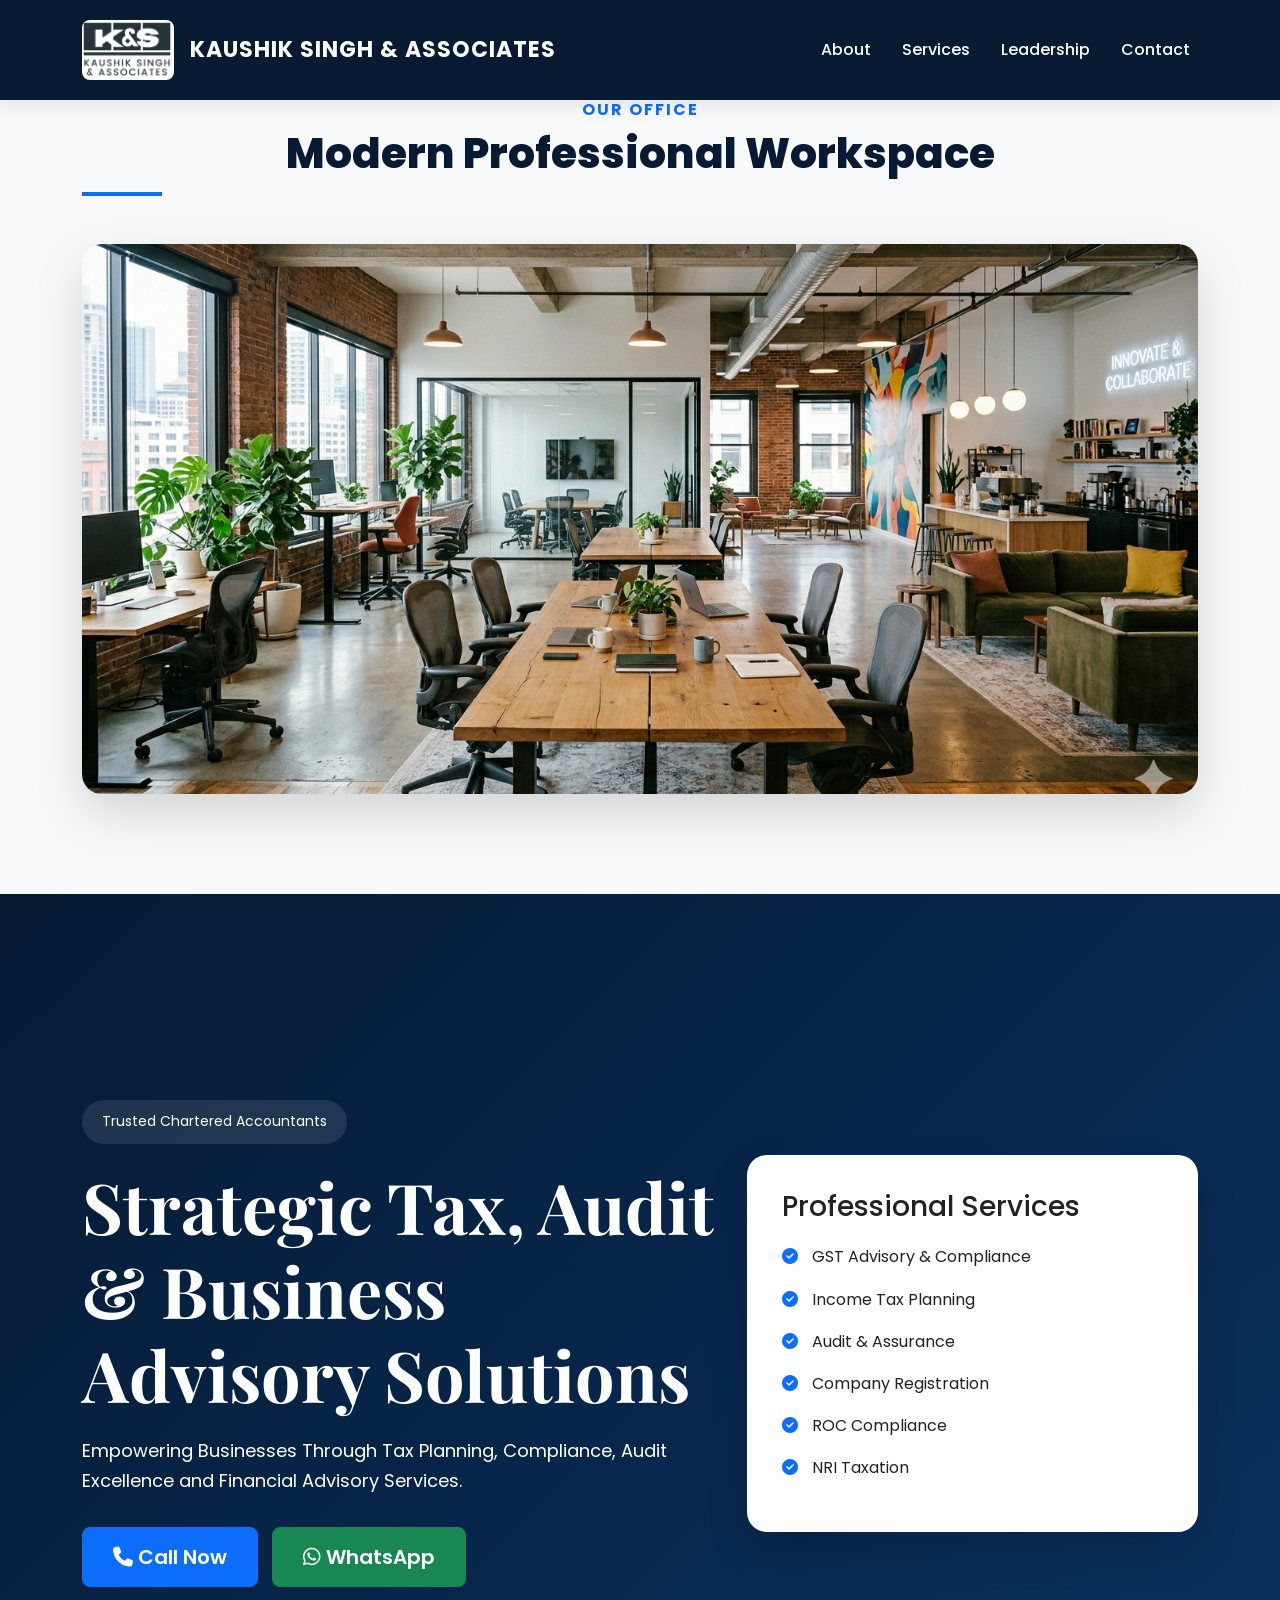
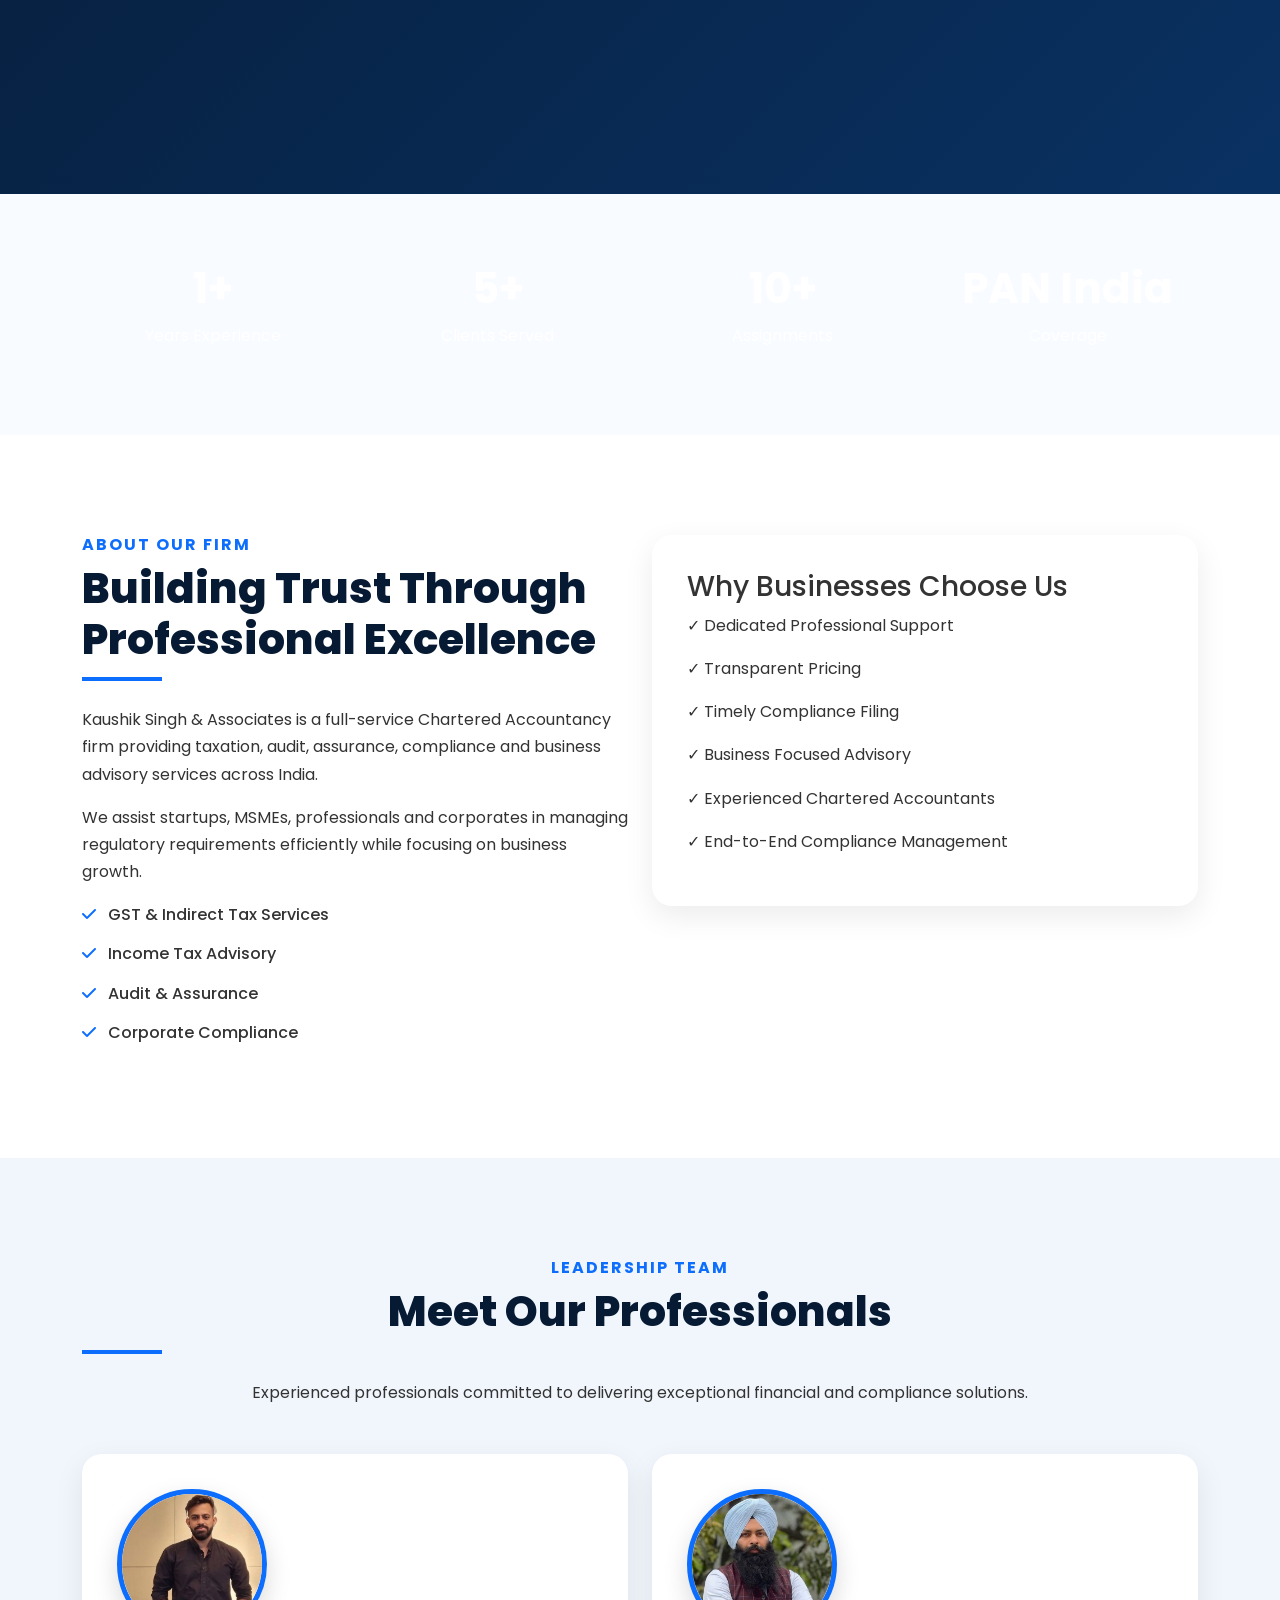
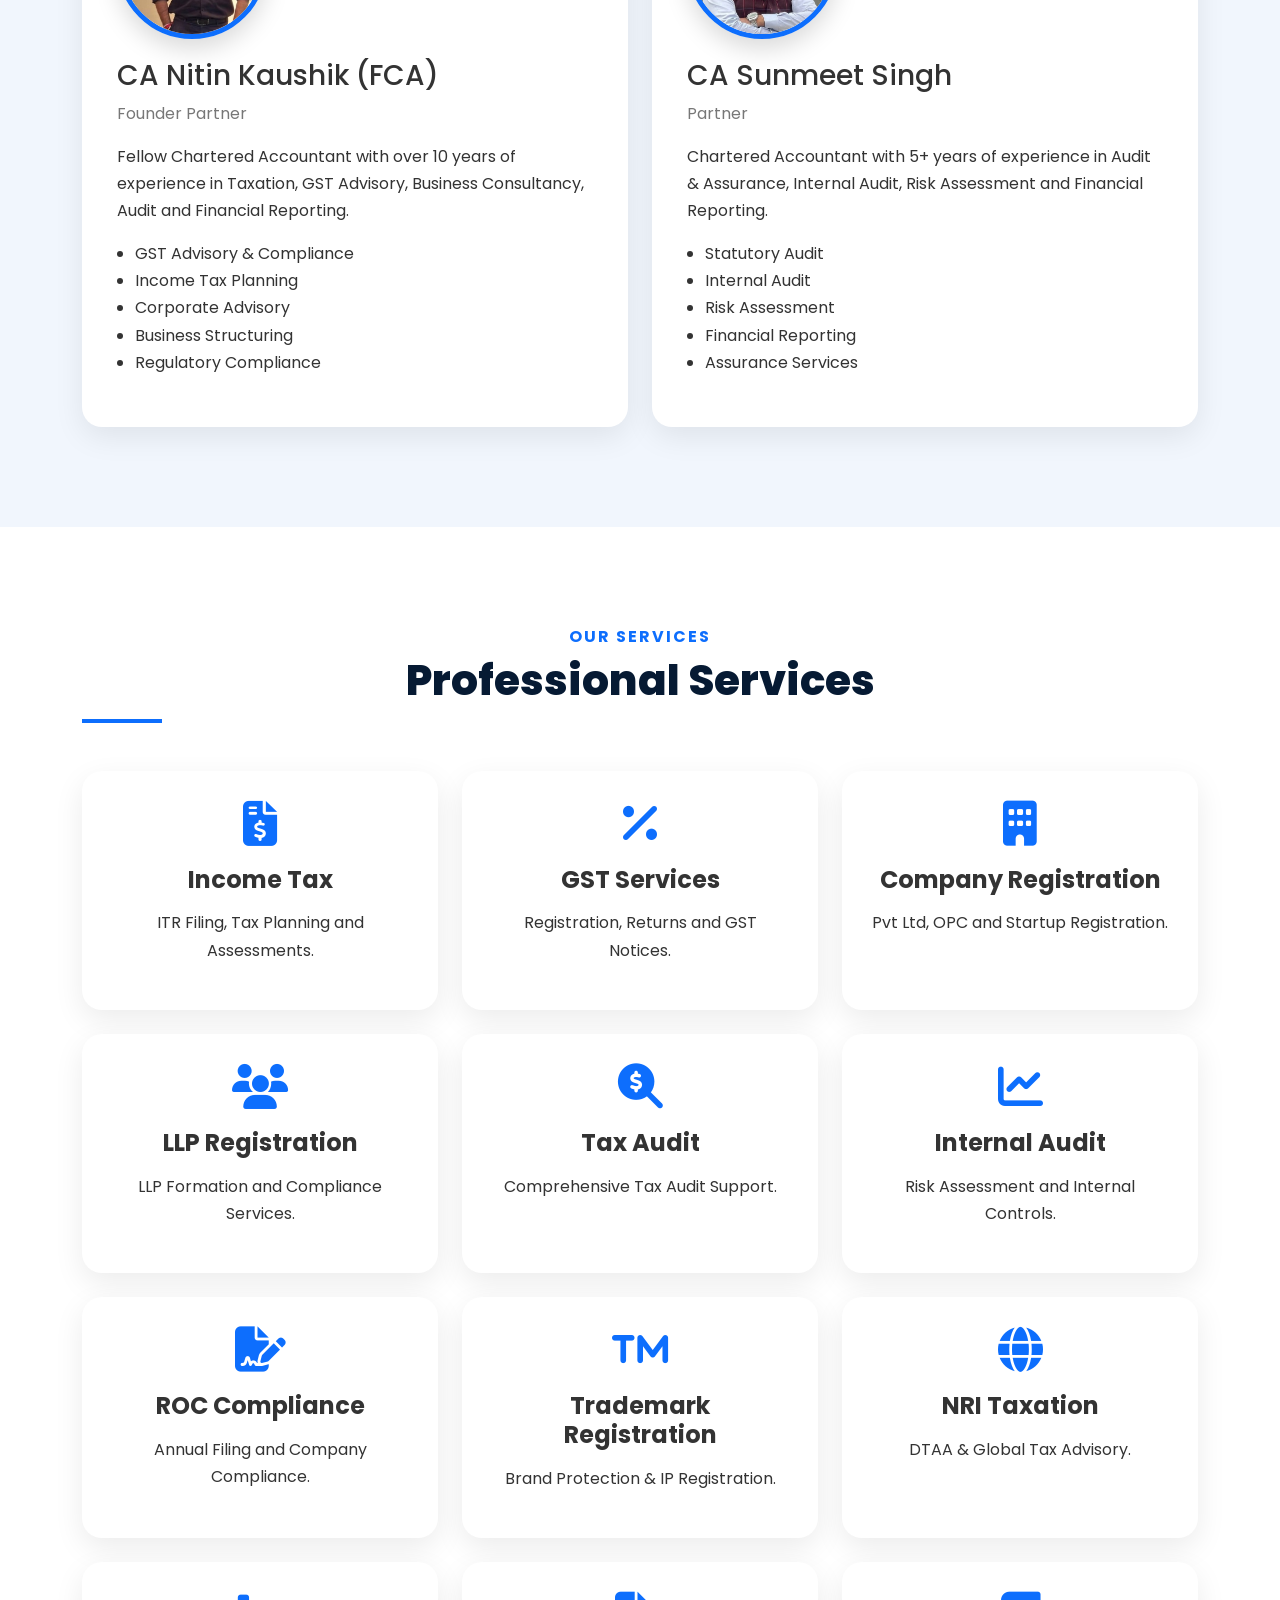
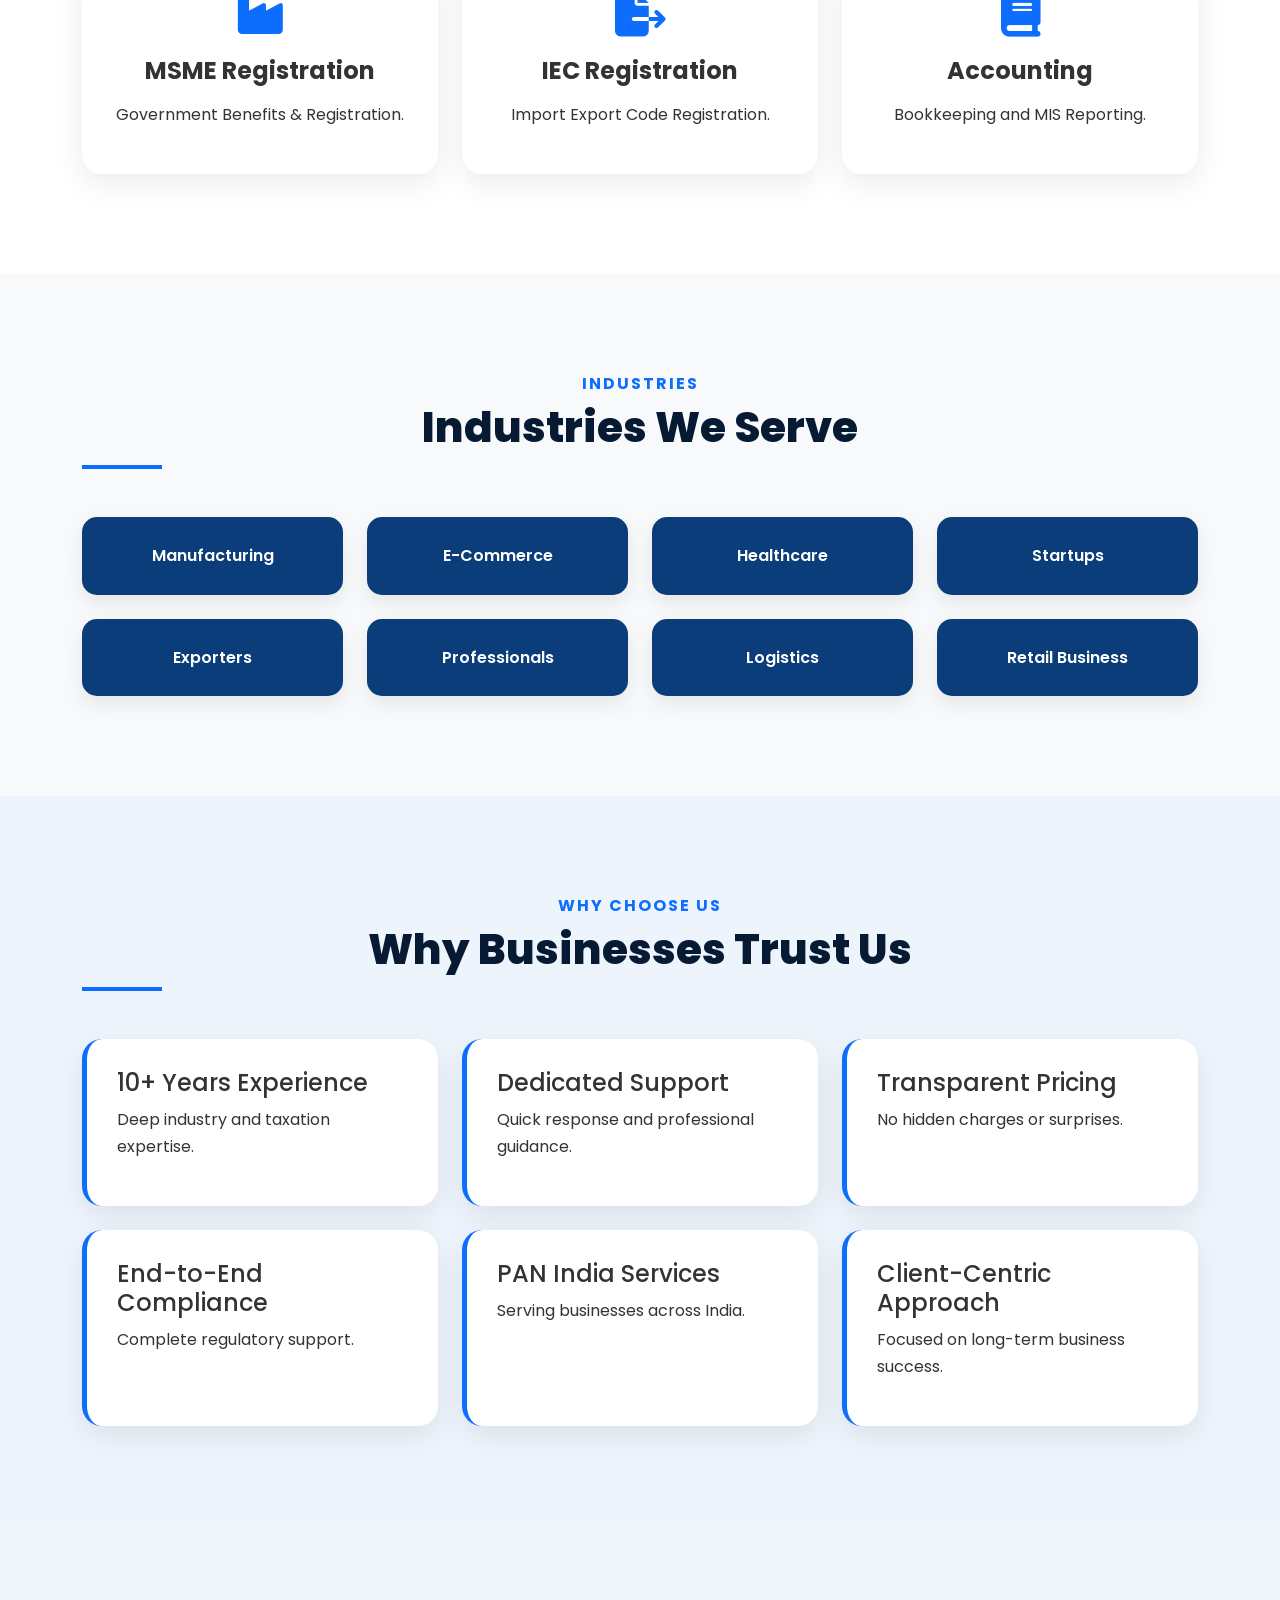
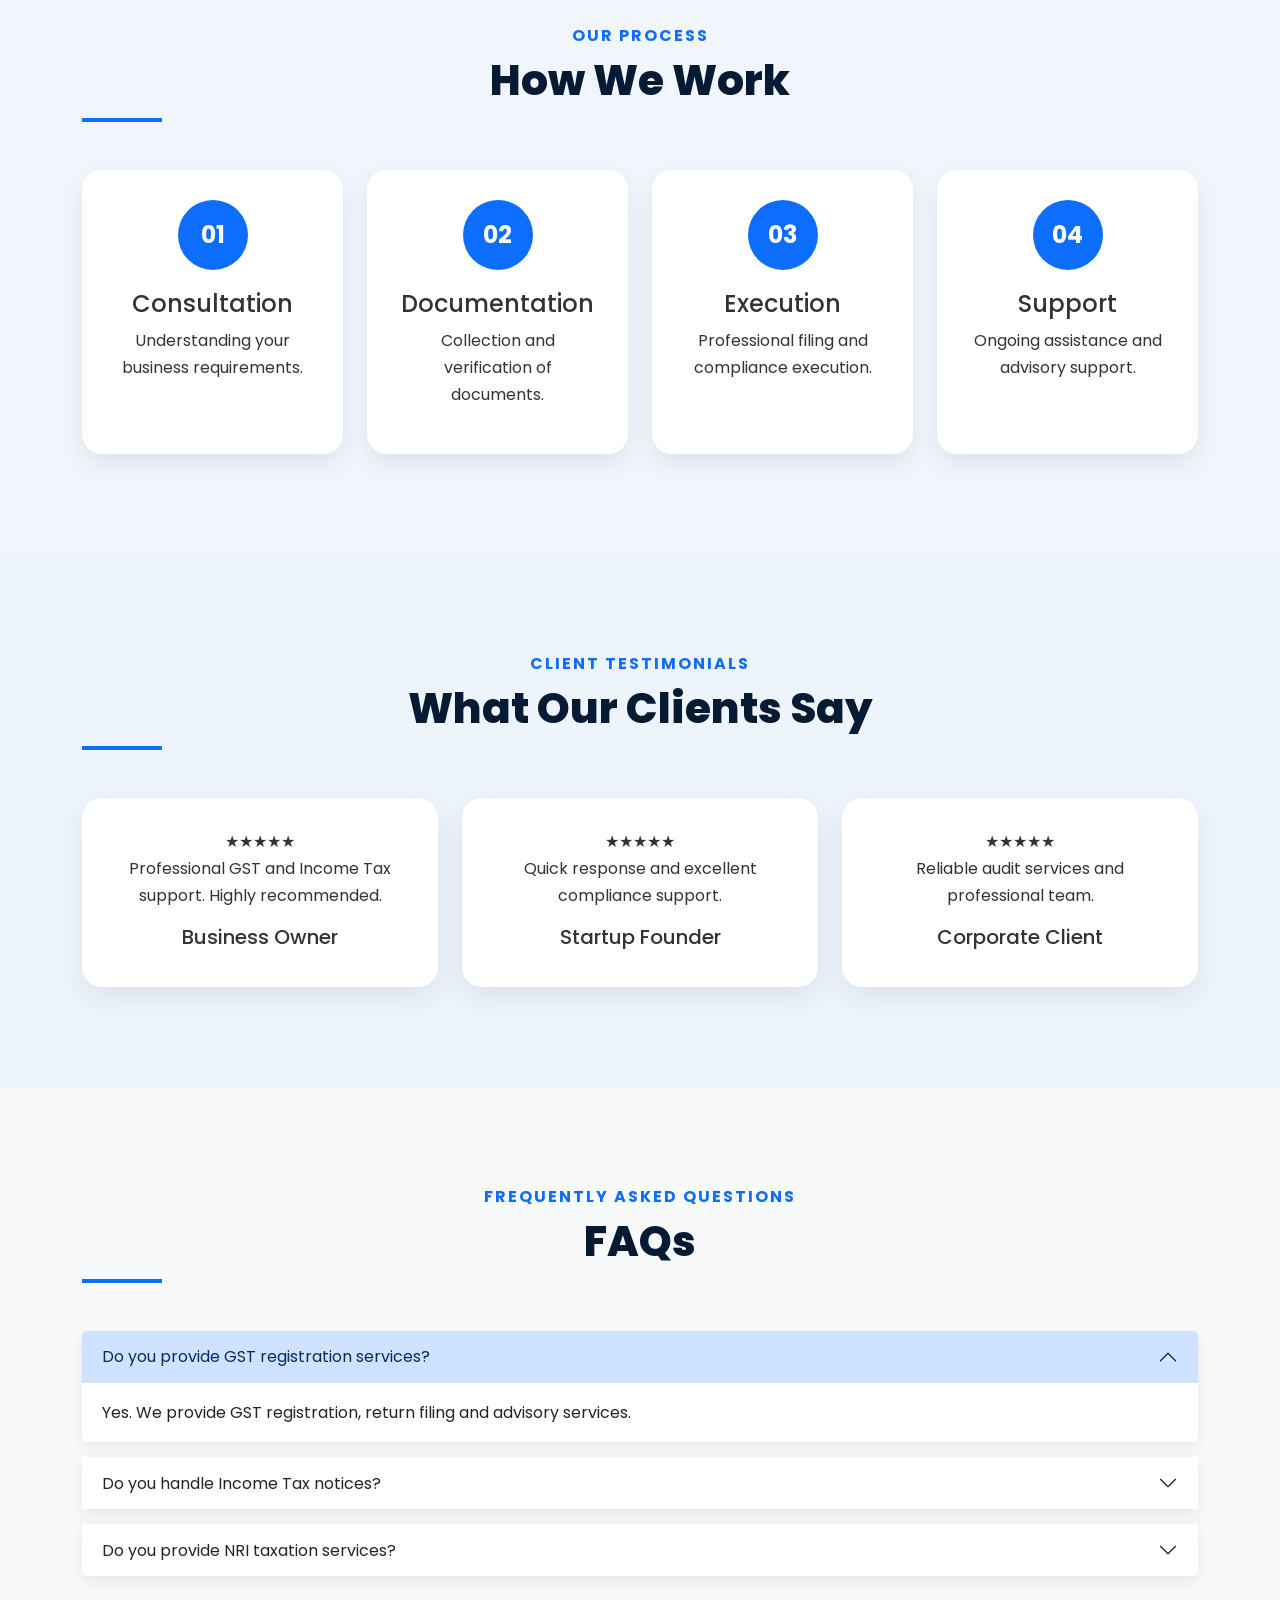
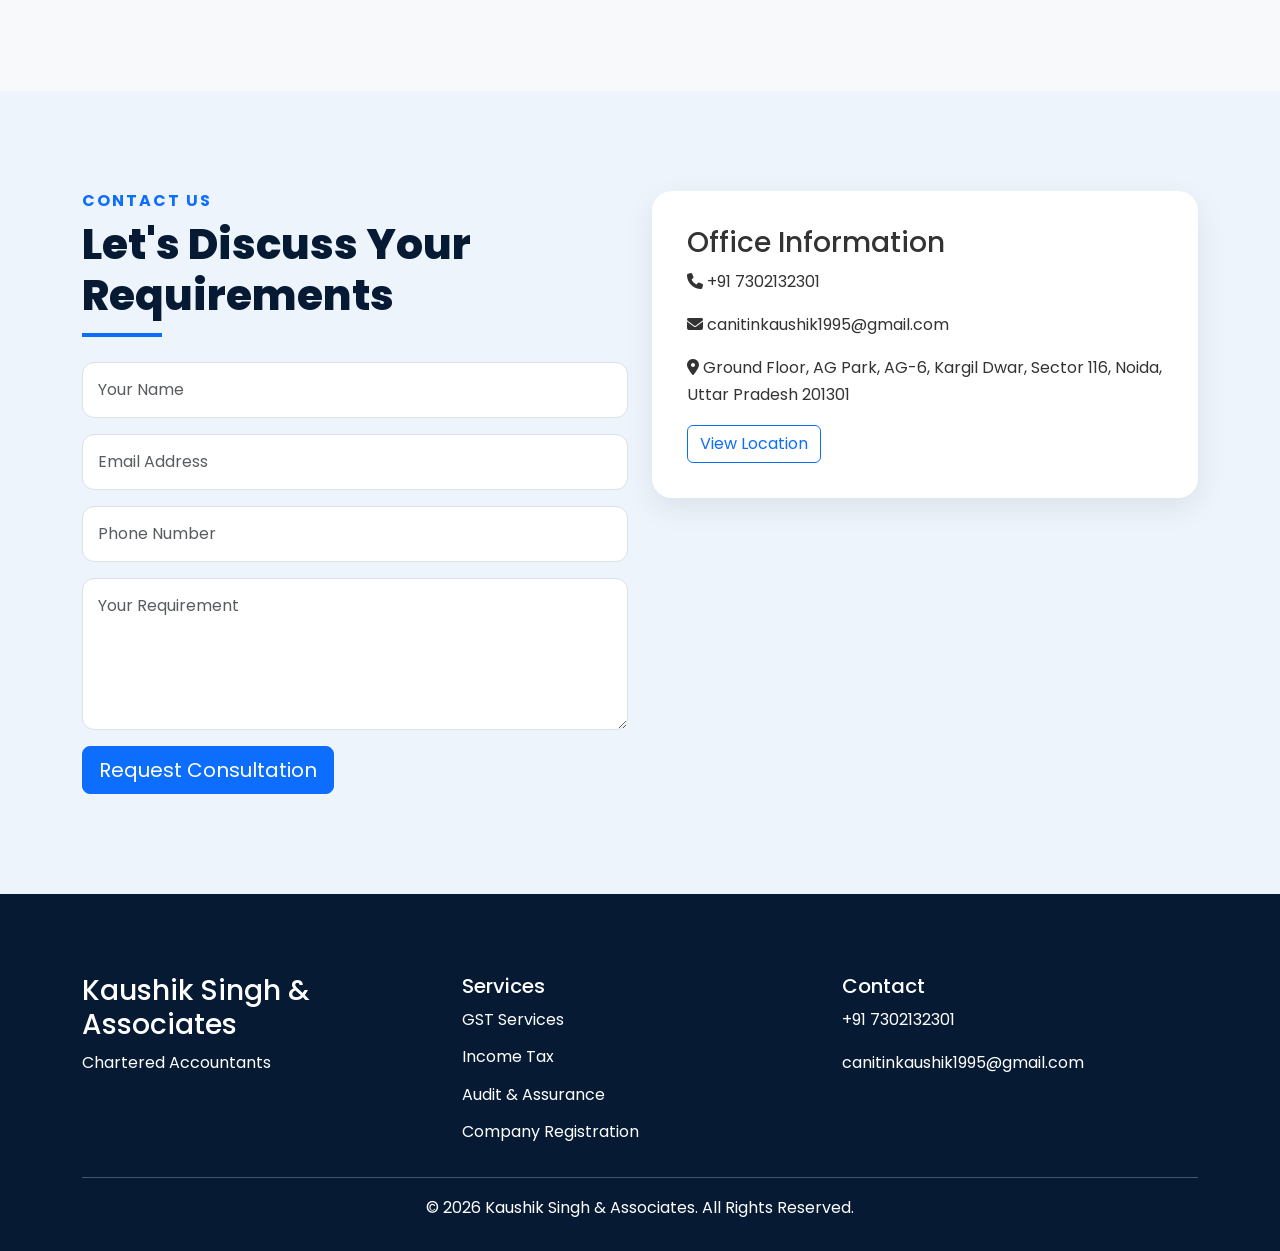
==== commit bb91151b: "Update index.html" ====
--- a/index.html
+++ b/index.html
@@ -79,7 +79,32 @@
 </nav>
 
 <!-- ================= HERO ================= -->
-
+<section class="section-padding bg-light">
+
+<div class="container">
+
+<div class="text-center mb-5">
+
+<h6 class="section-tag">
+OUR OFFICE
+</h6>
+
+<h2 class="section-title">
+
+Modern Professional Workspace
+
+</h2>
+
+</div>
+
+<img
+src="assets/office.jpg"
+class="office-image"
+alt="Office">
+
+</div>
+
+</section>
 <section id="hero">
 
 <div class="overlay"></div>
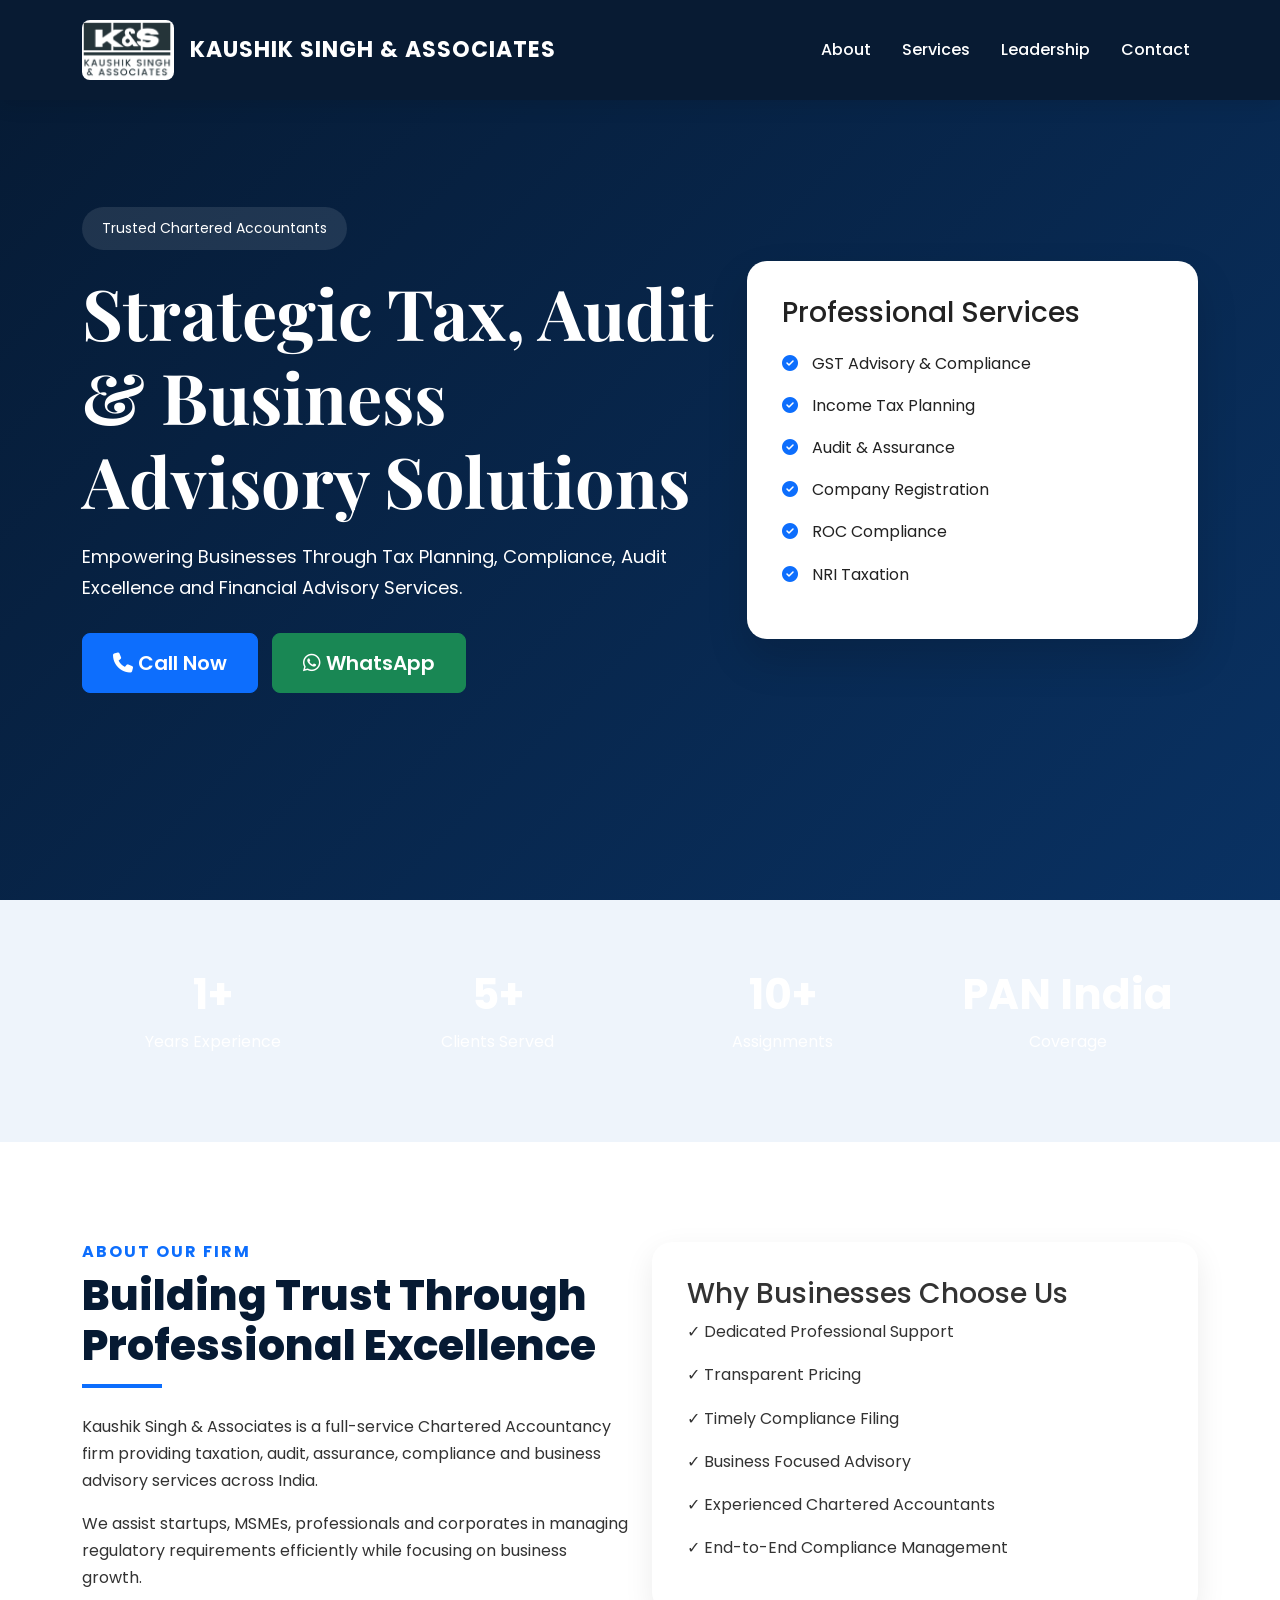
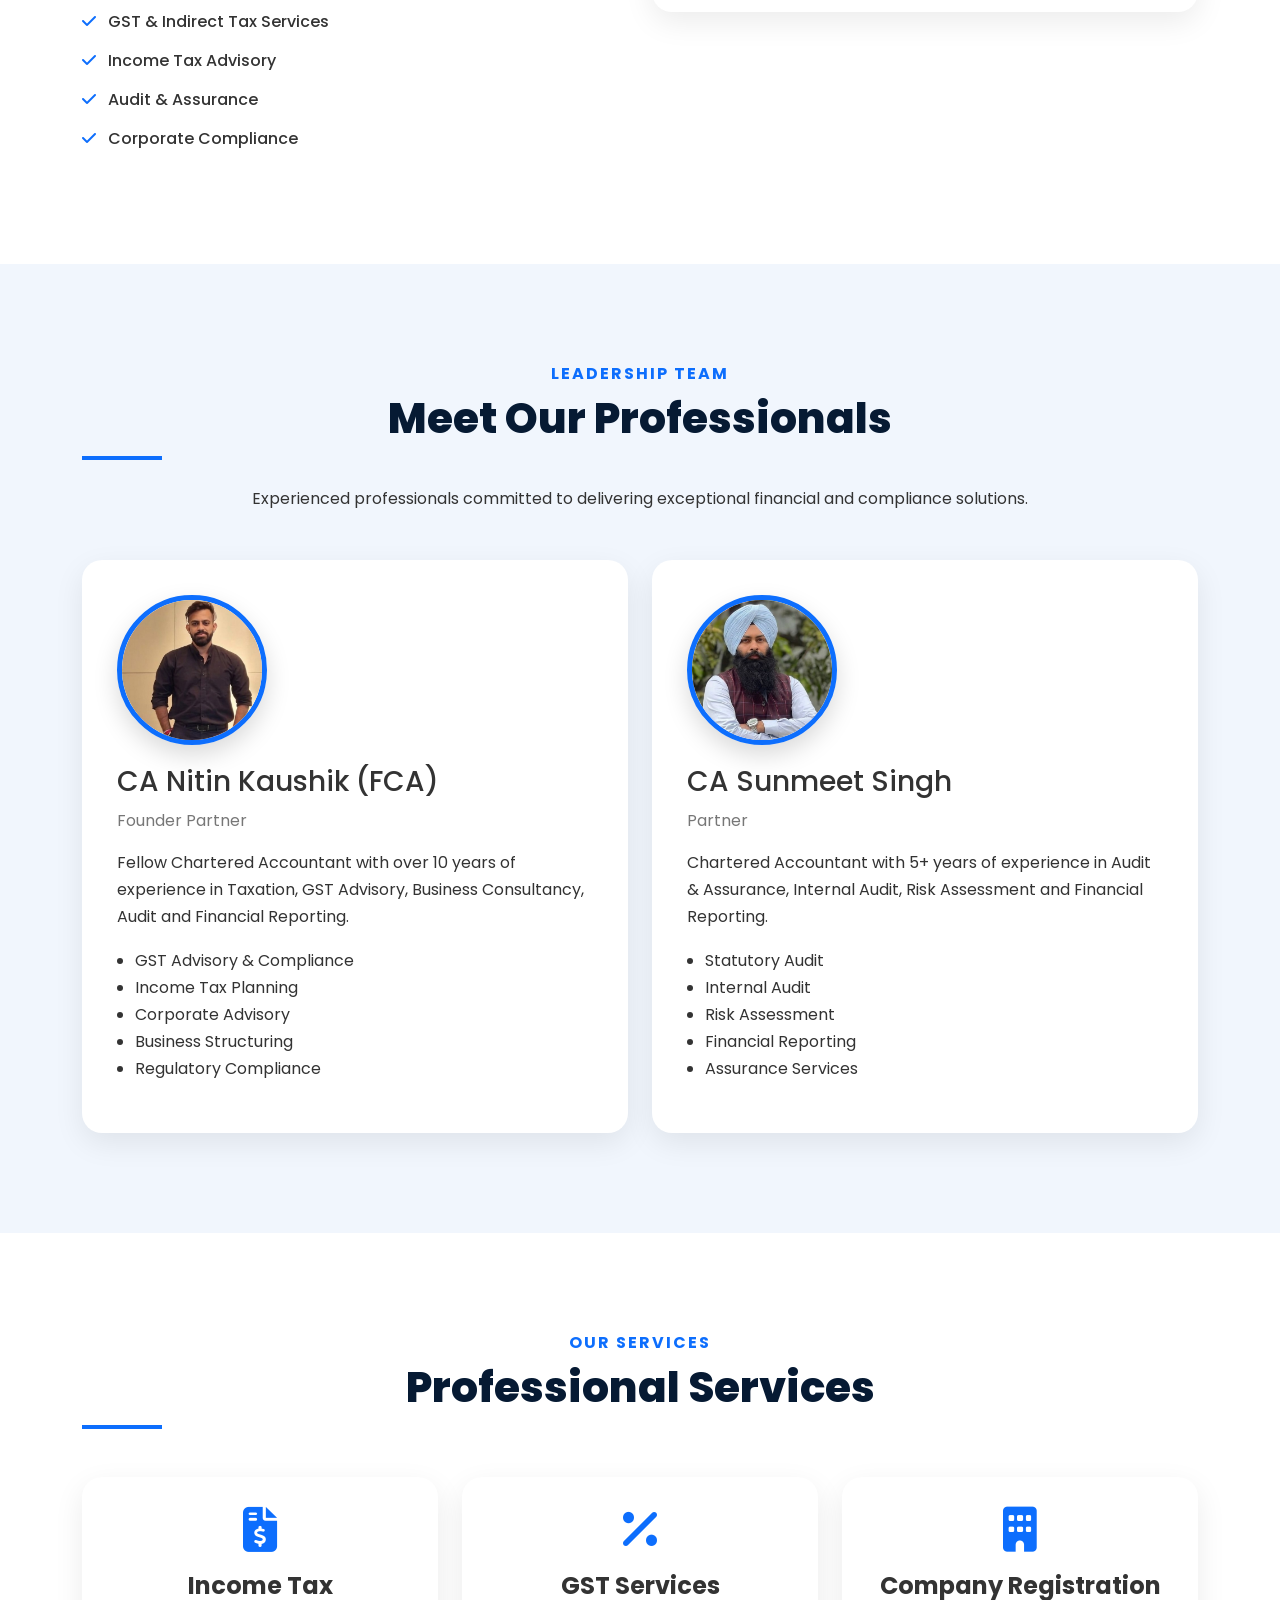
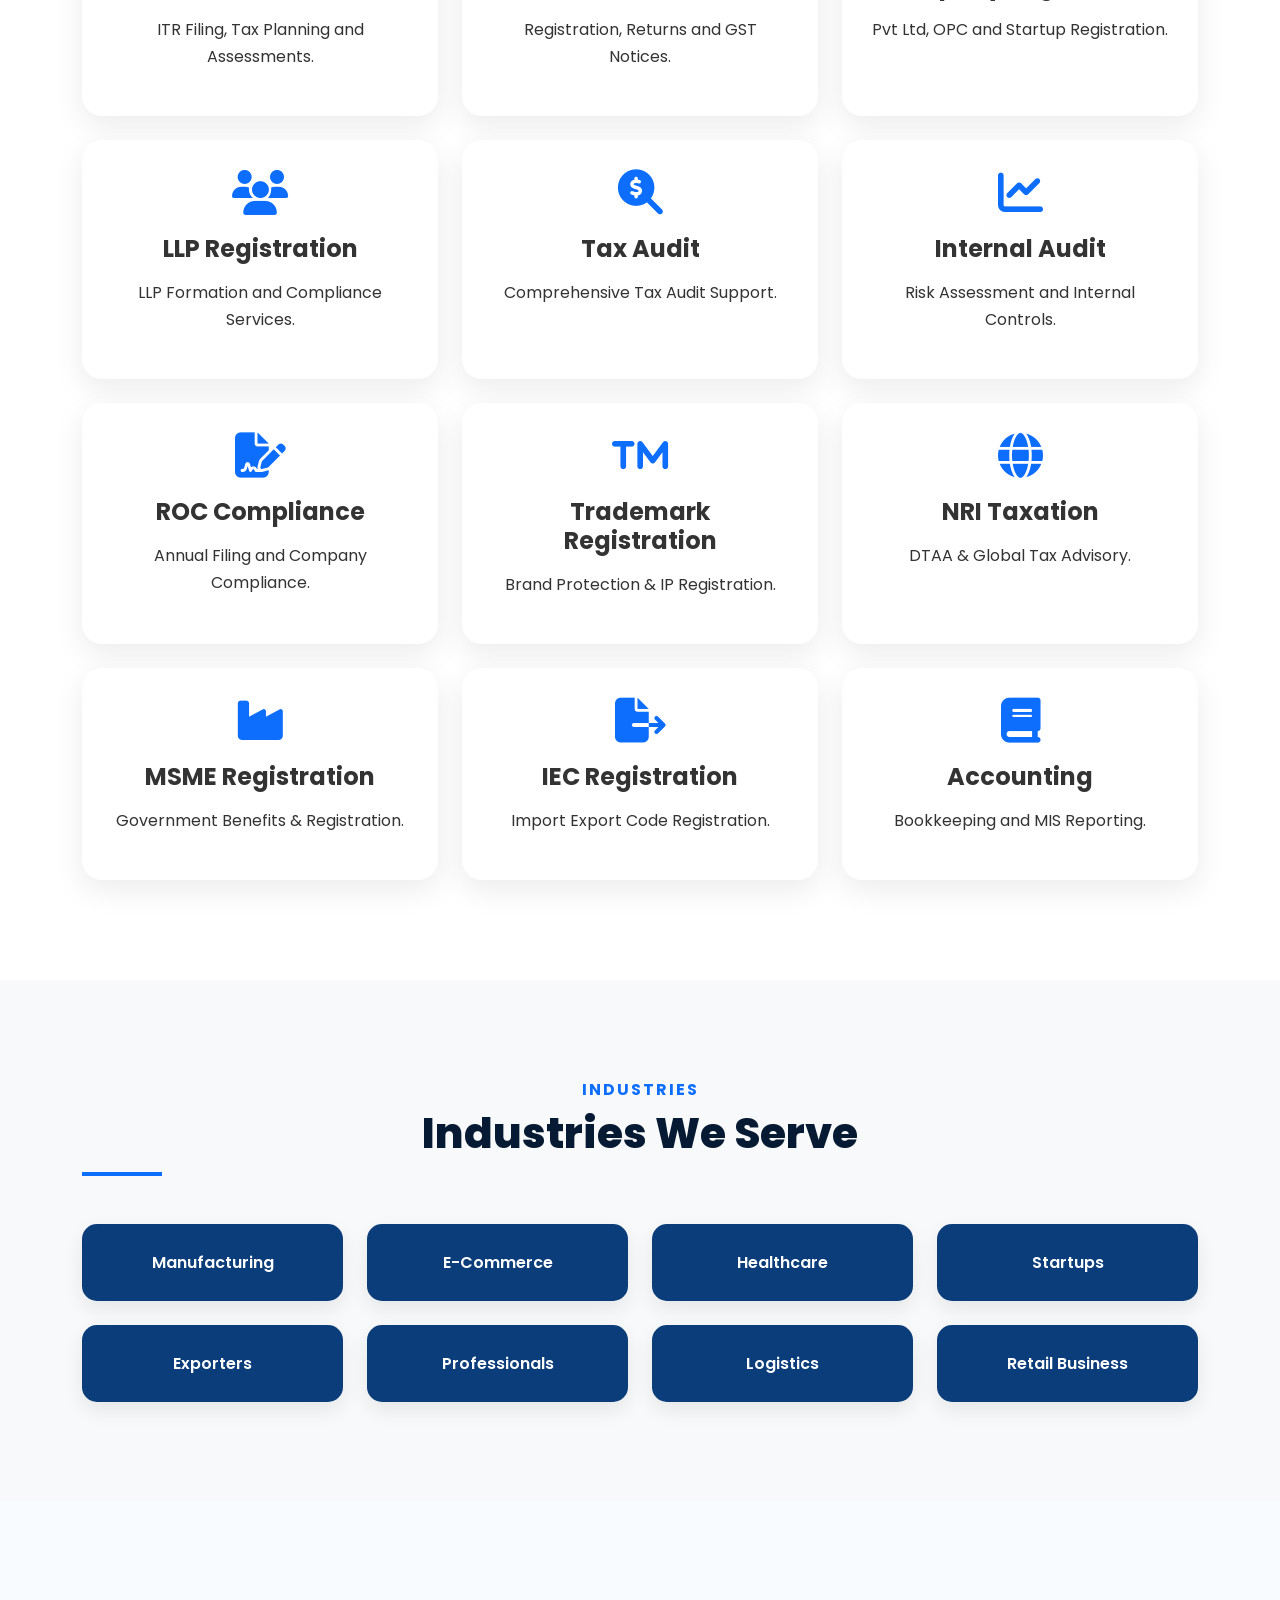
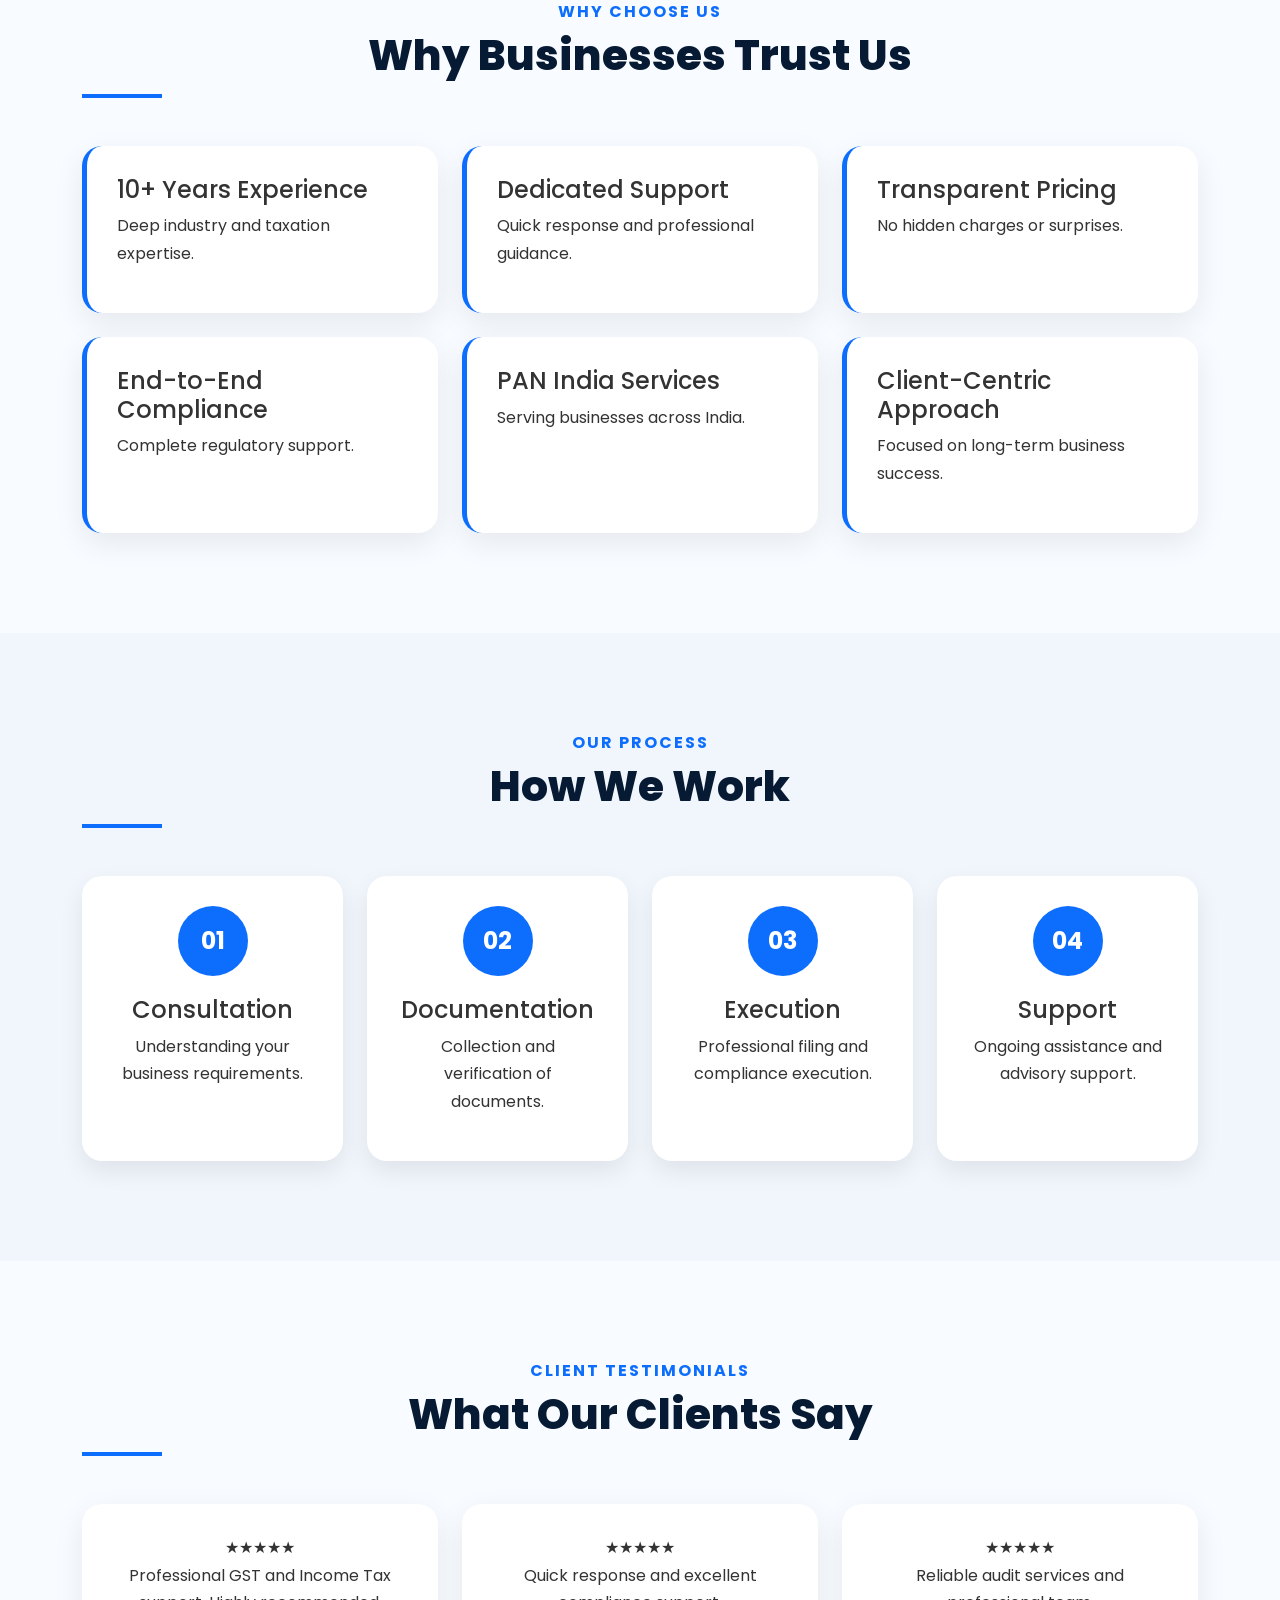
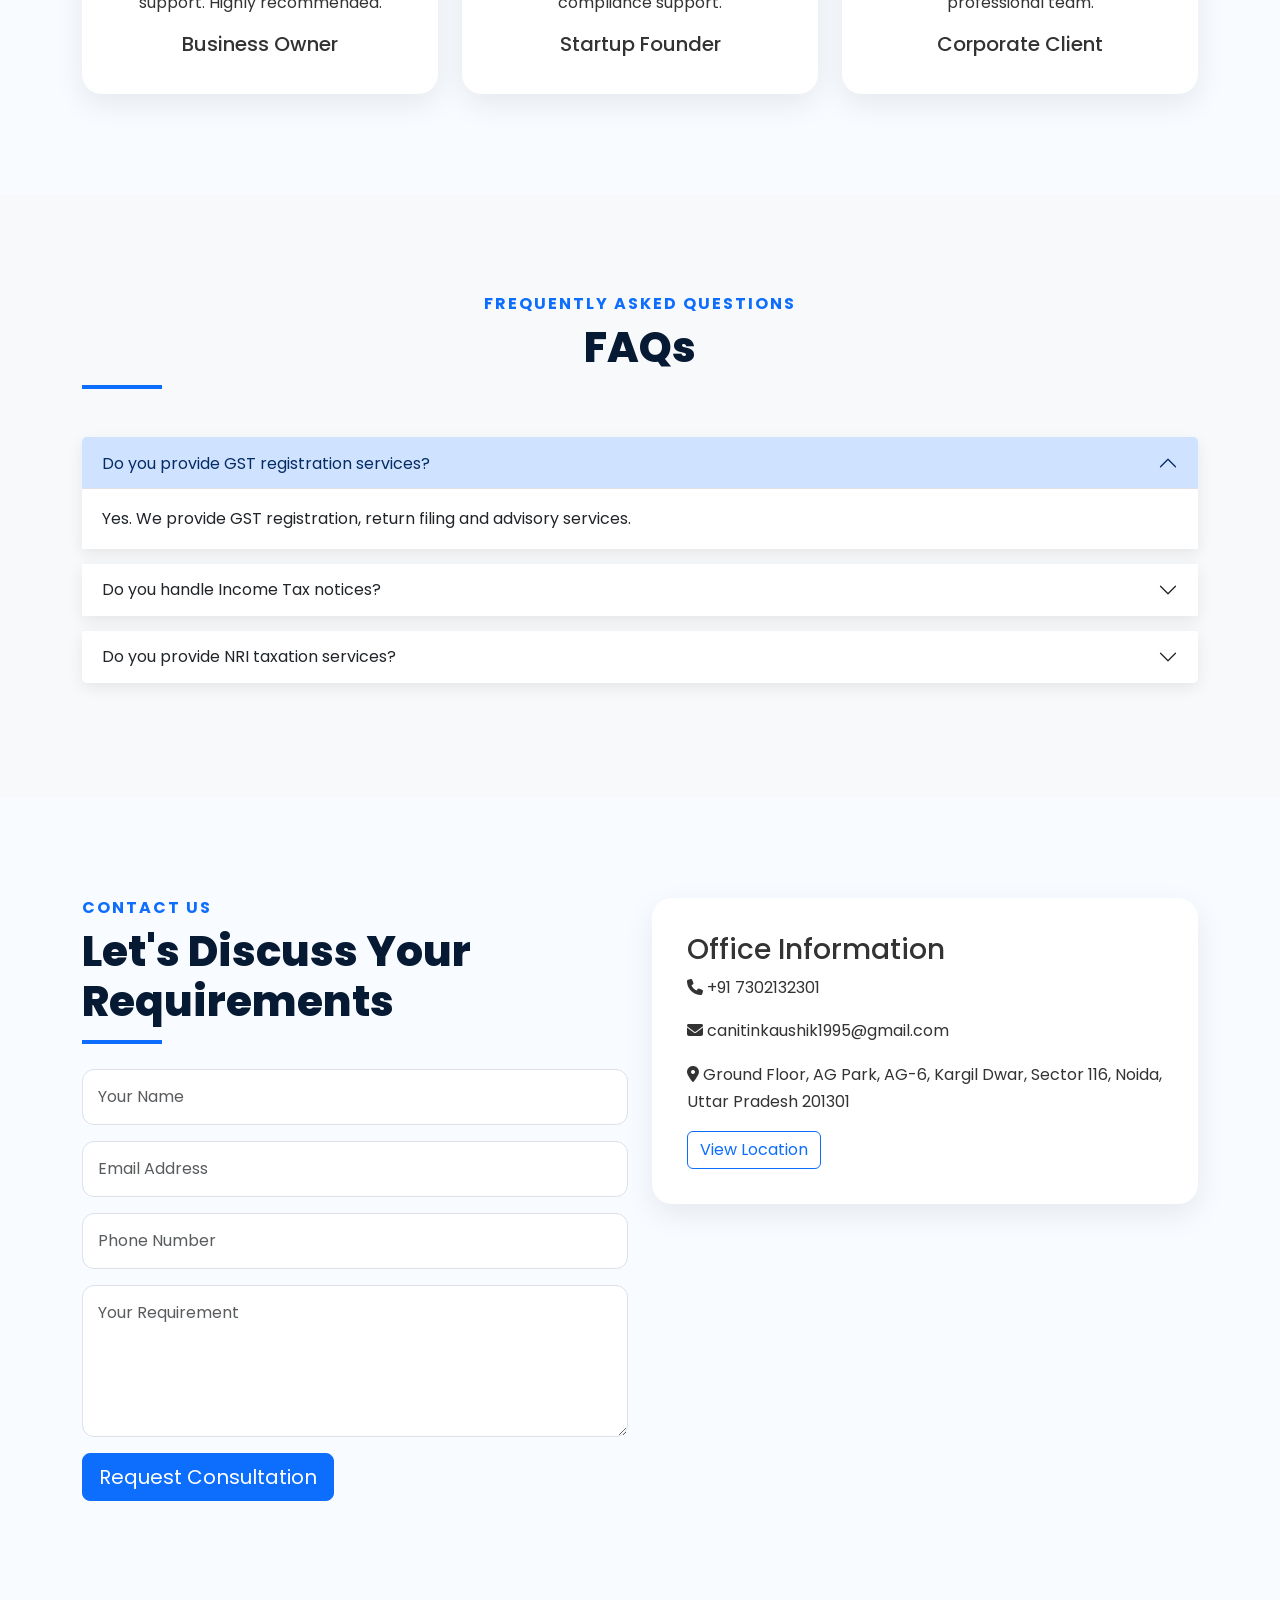
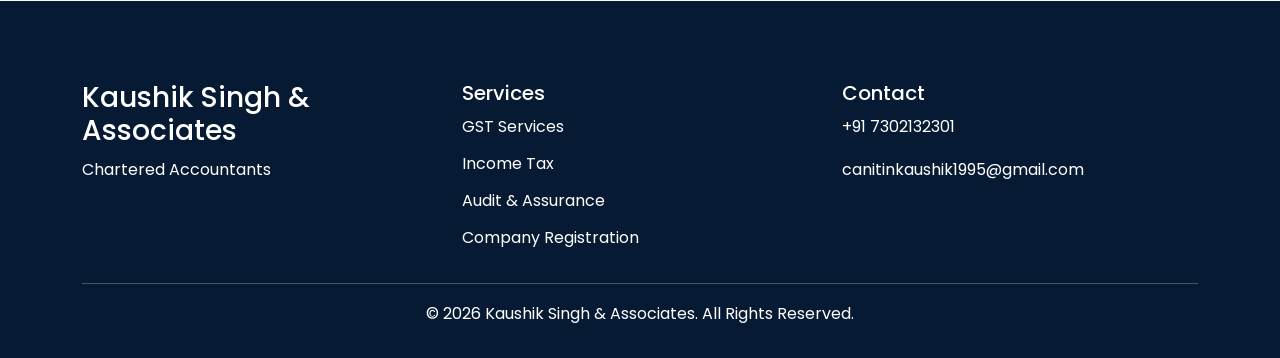
==== commit 46e26b96: "Update index.html" ====
--- a/index.html
+++ b/index.html
@@ -79,32 +79,7 @@
 </nav>
 
 <!-- ================= HERO ================= -->
-<section class="section-padding bg-light">
-
-<div class="container">
-
-<div class="text-center mb-5">
-
-<h6 class="section-tag">
-OUR OFFICE
-</h6>
-
-<h2 class="section-title">
-
-Modern Professional Workspace
-
-</h2>
-
-</div>
-
-<img
-src="assets/office.jpg"
-class="office-image"
-alt="Office">
-
-</div>
-
-</section>
+
 <section id="hero">
 
 <div class="overlay"></div>
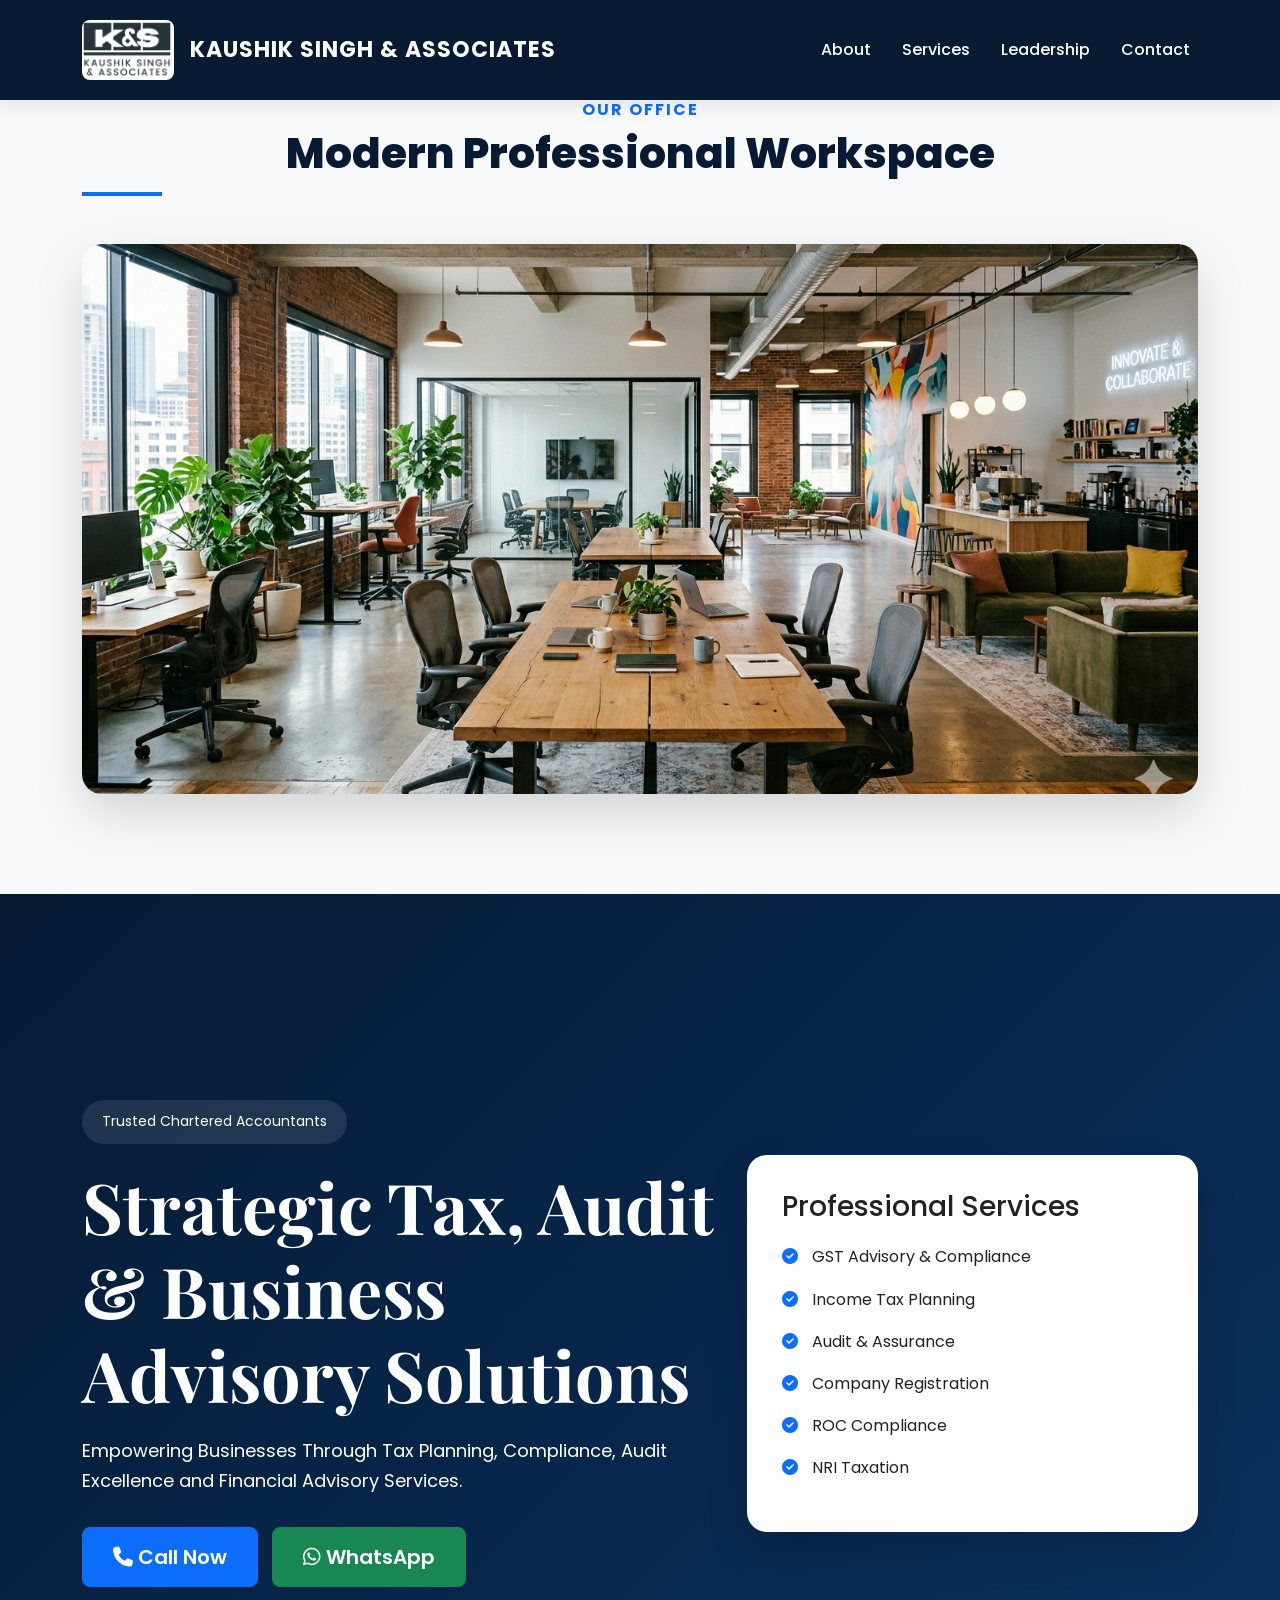
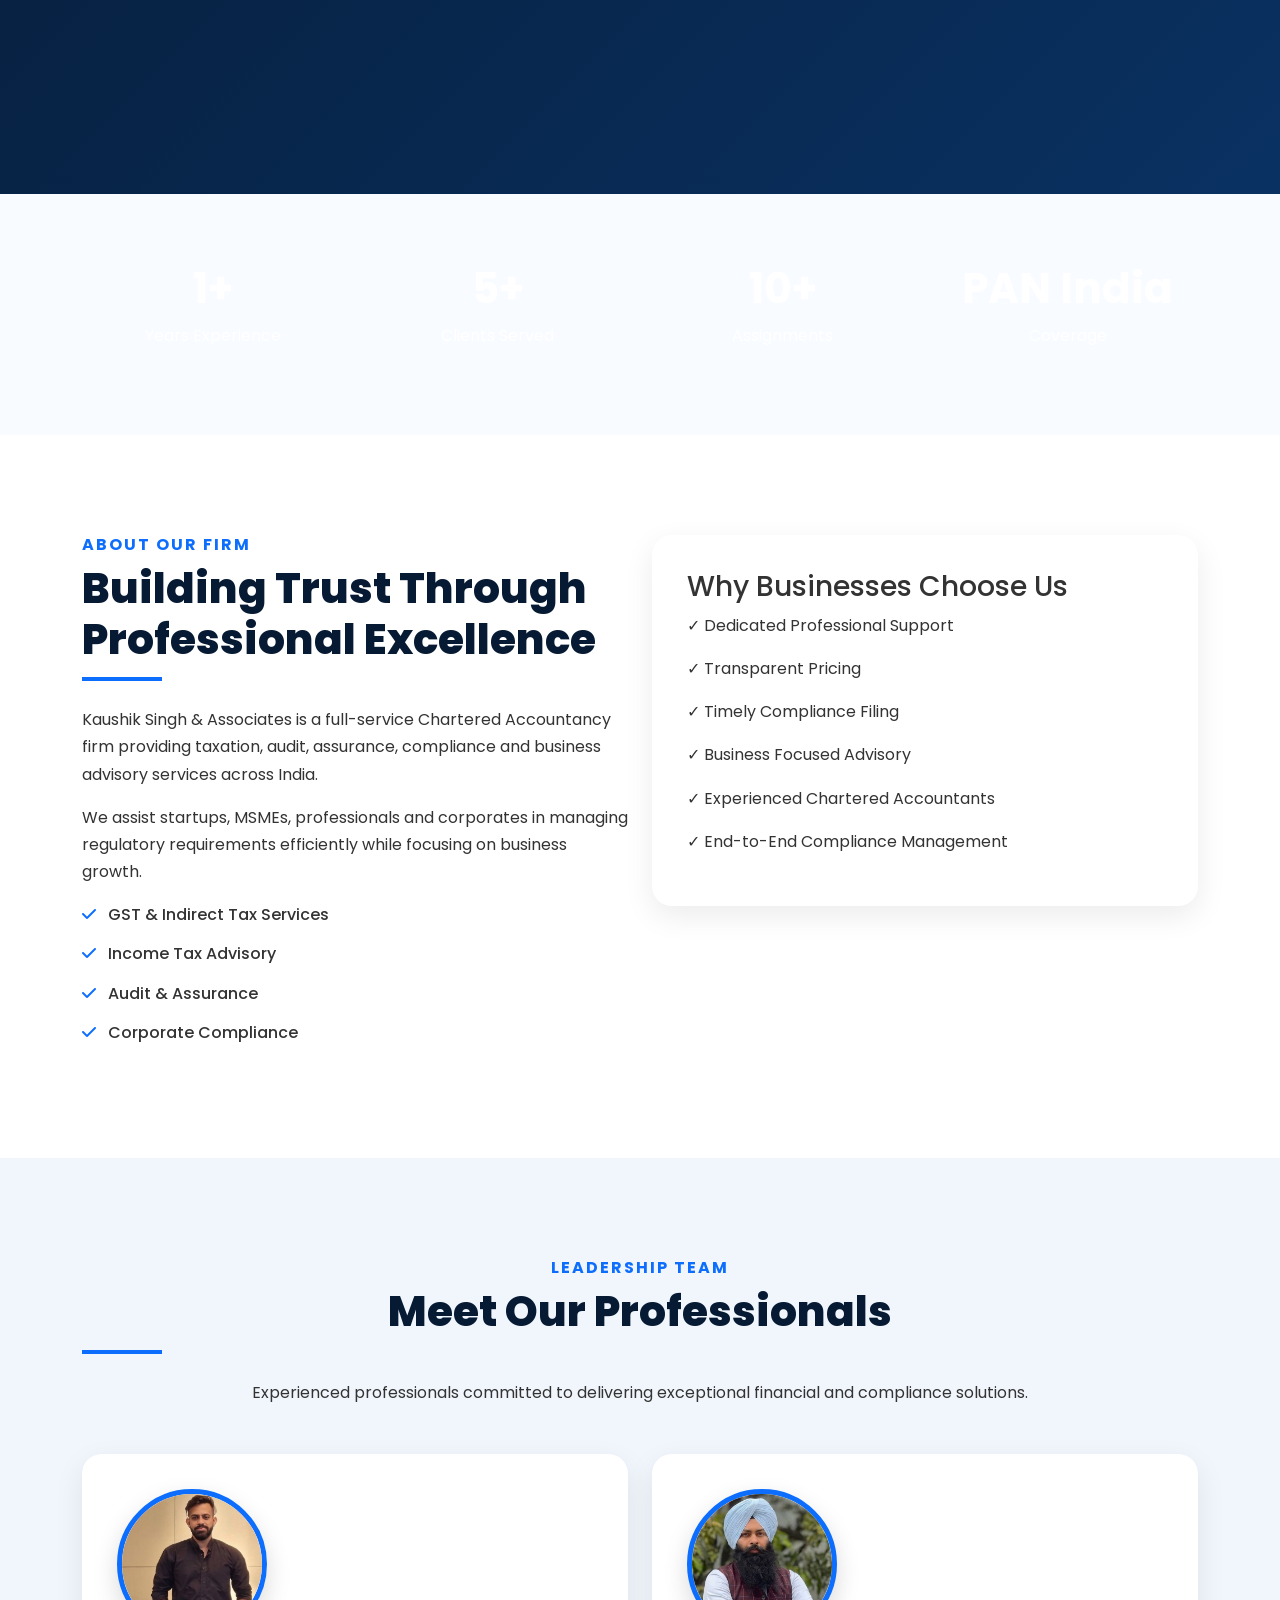
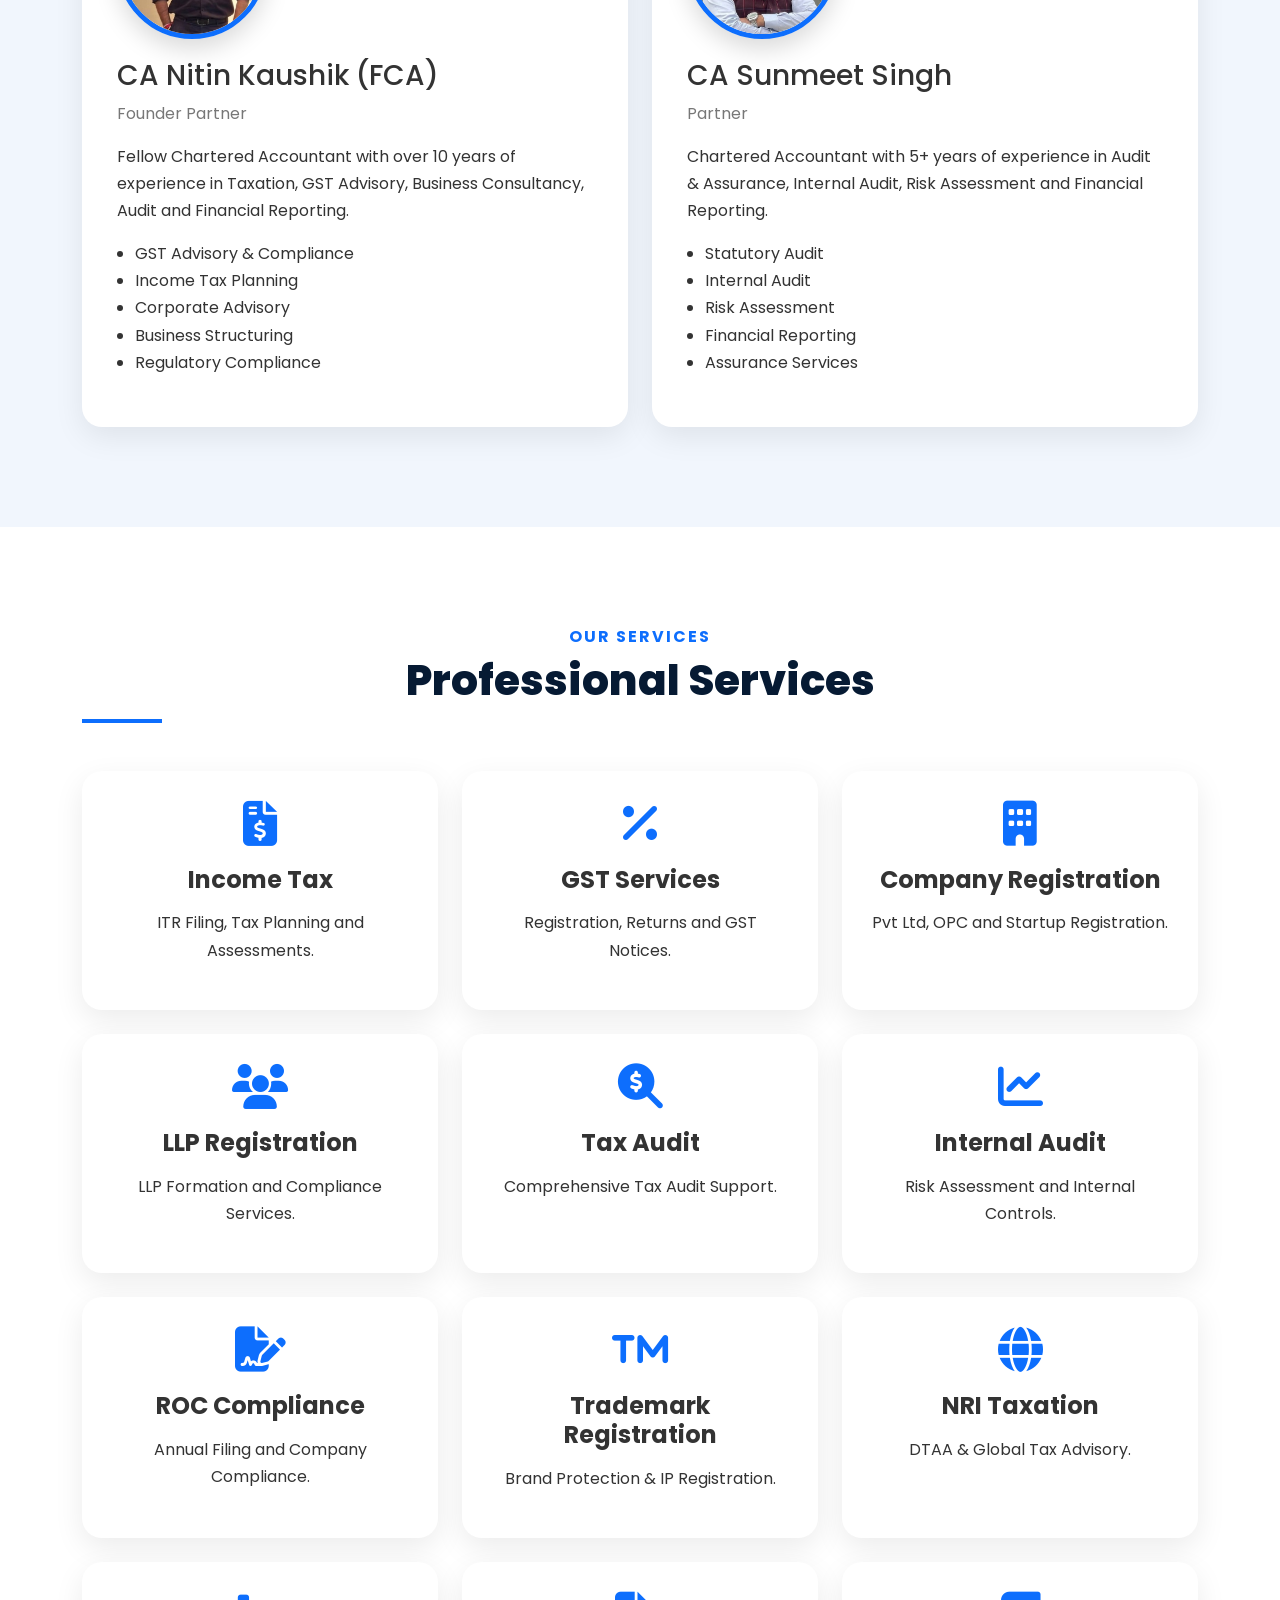
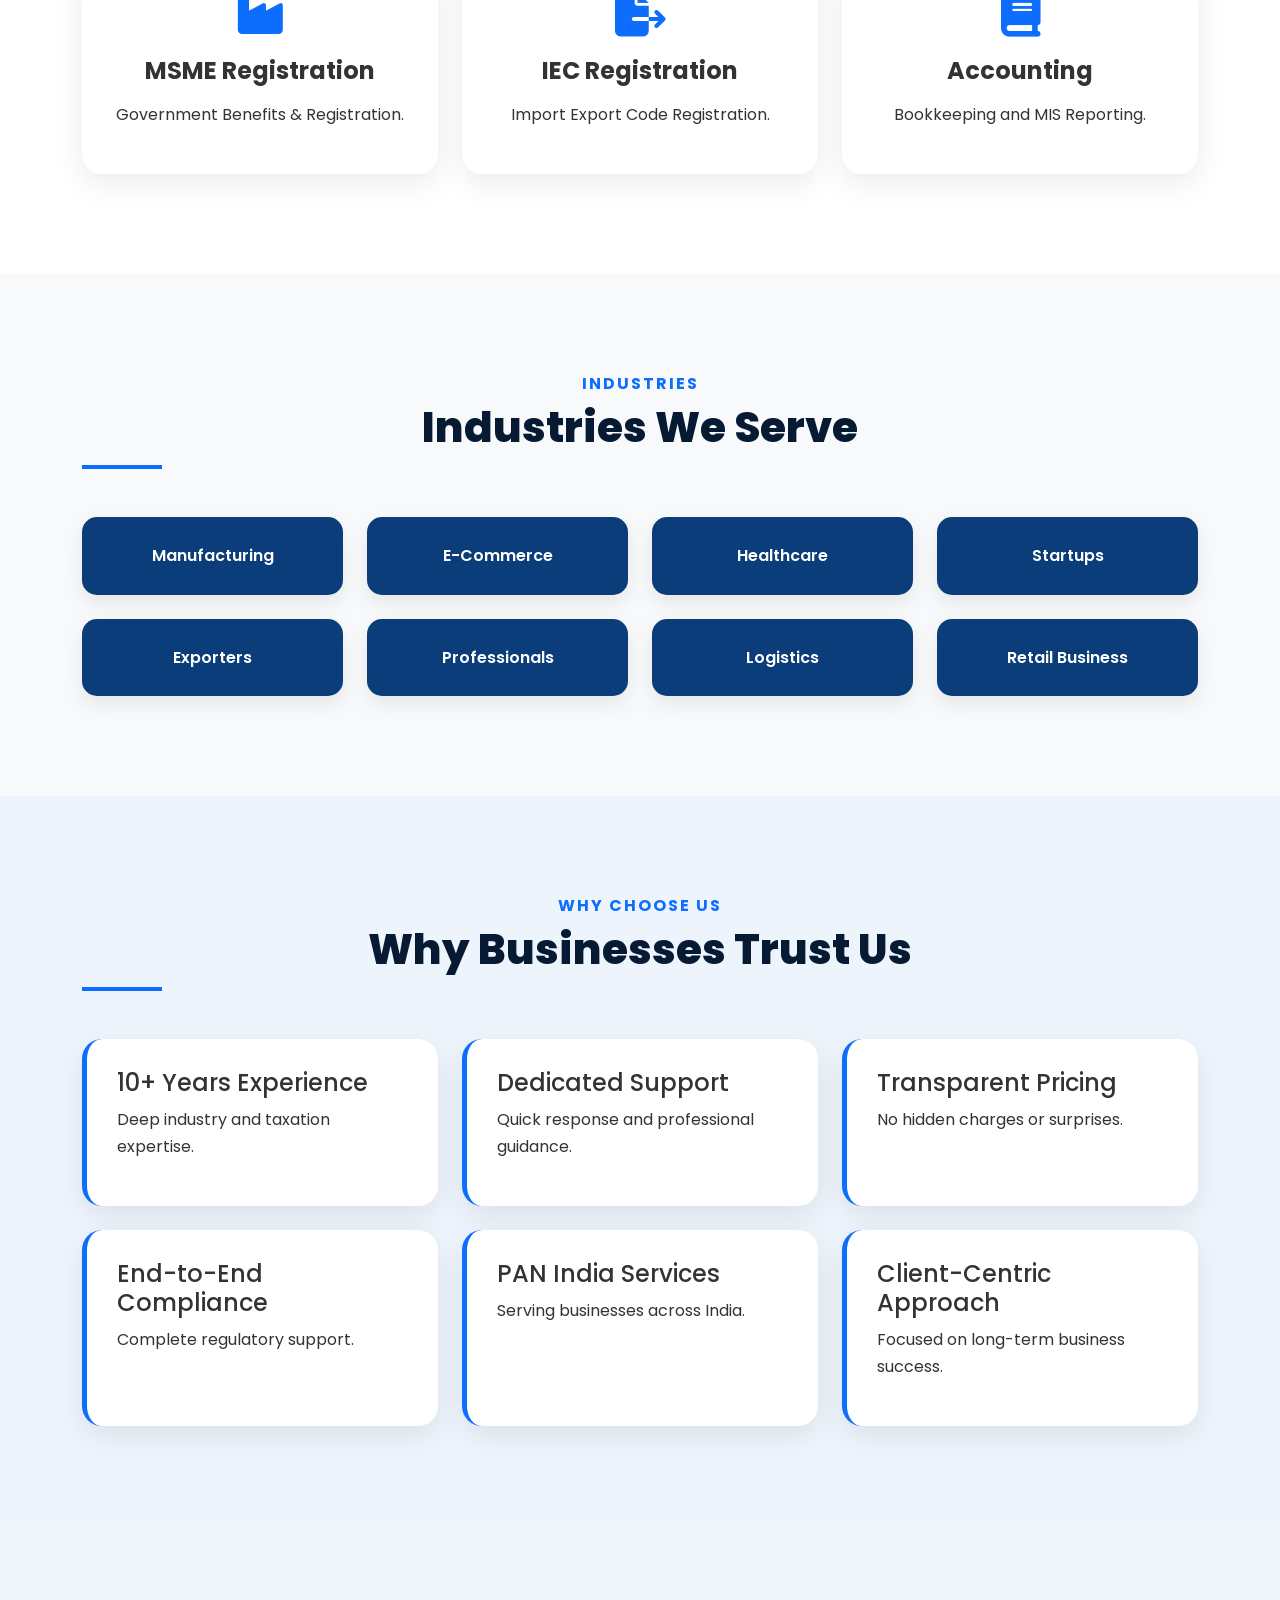
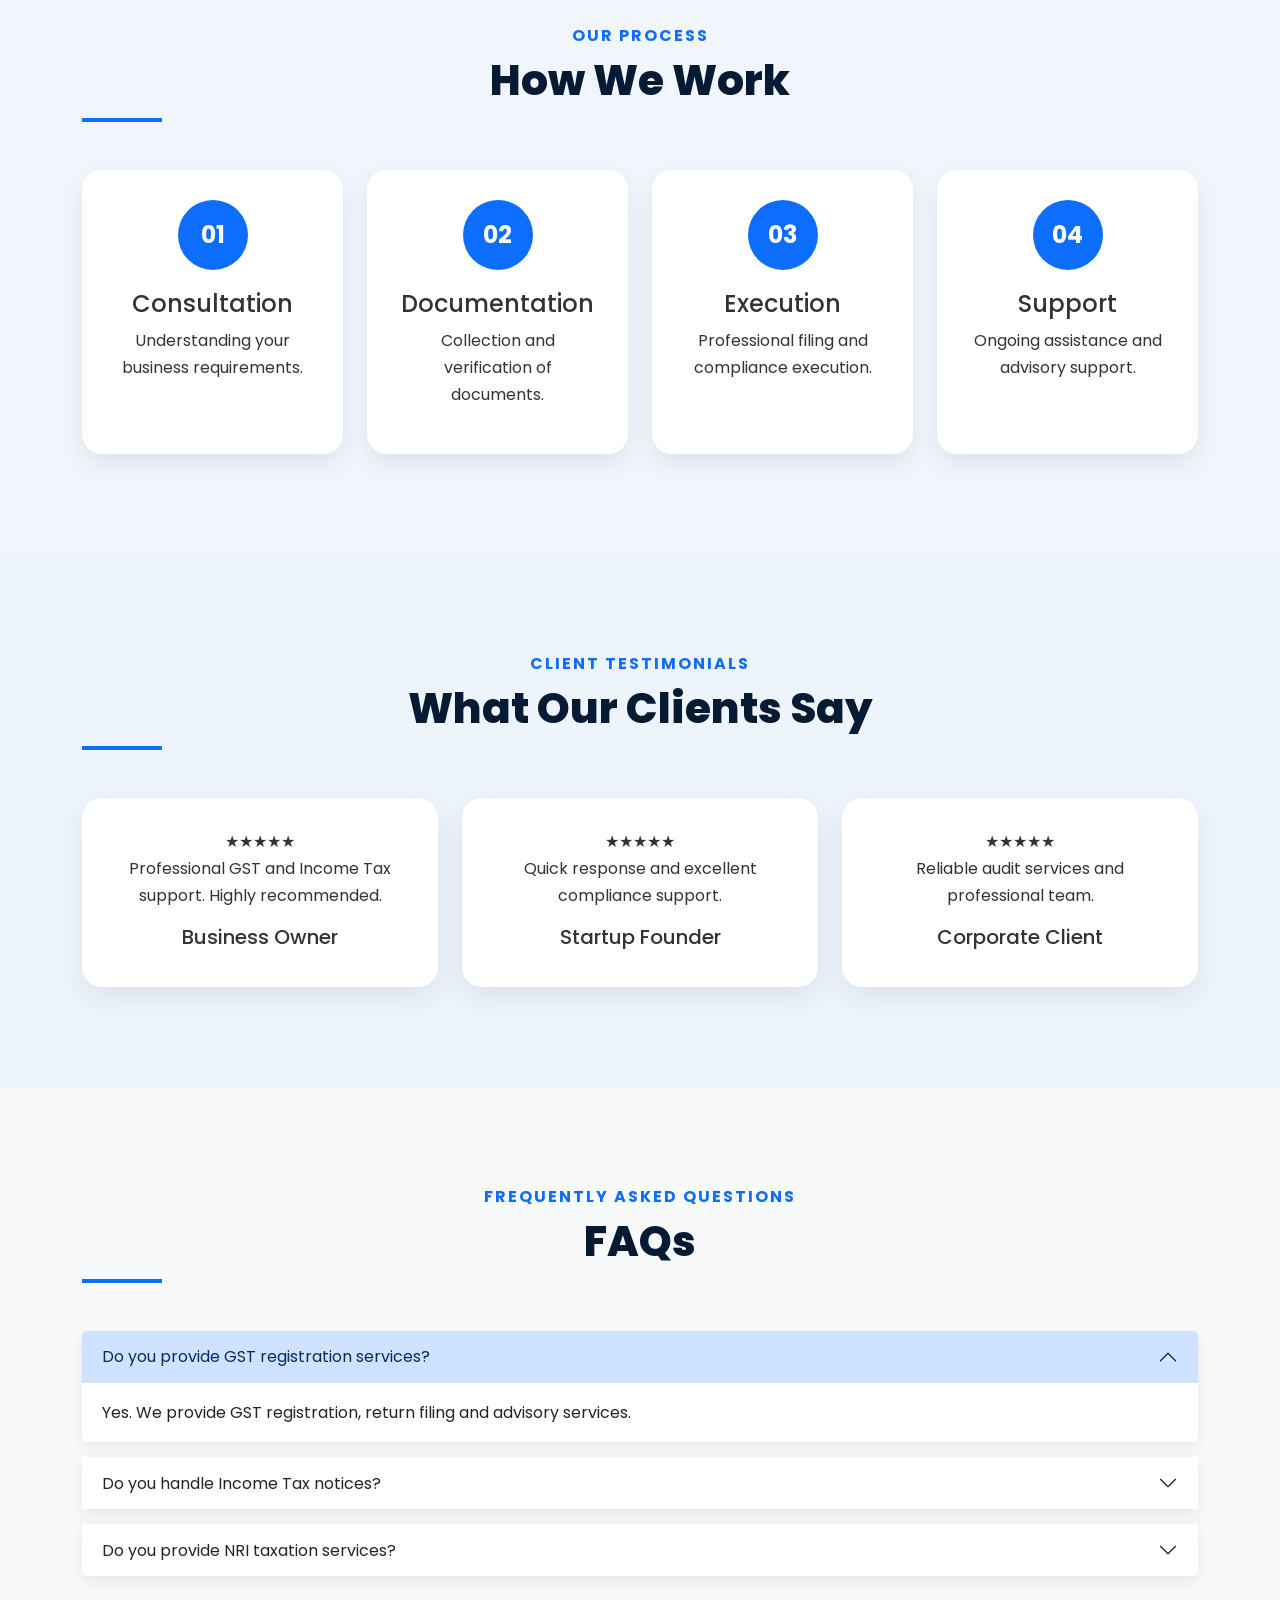
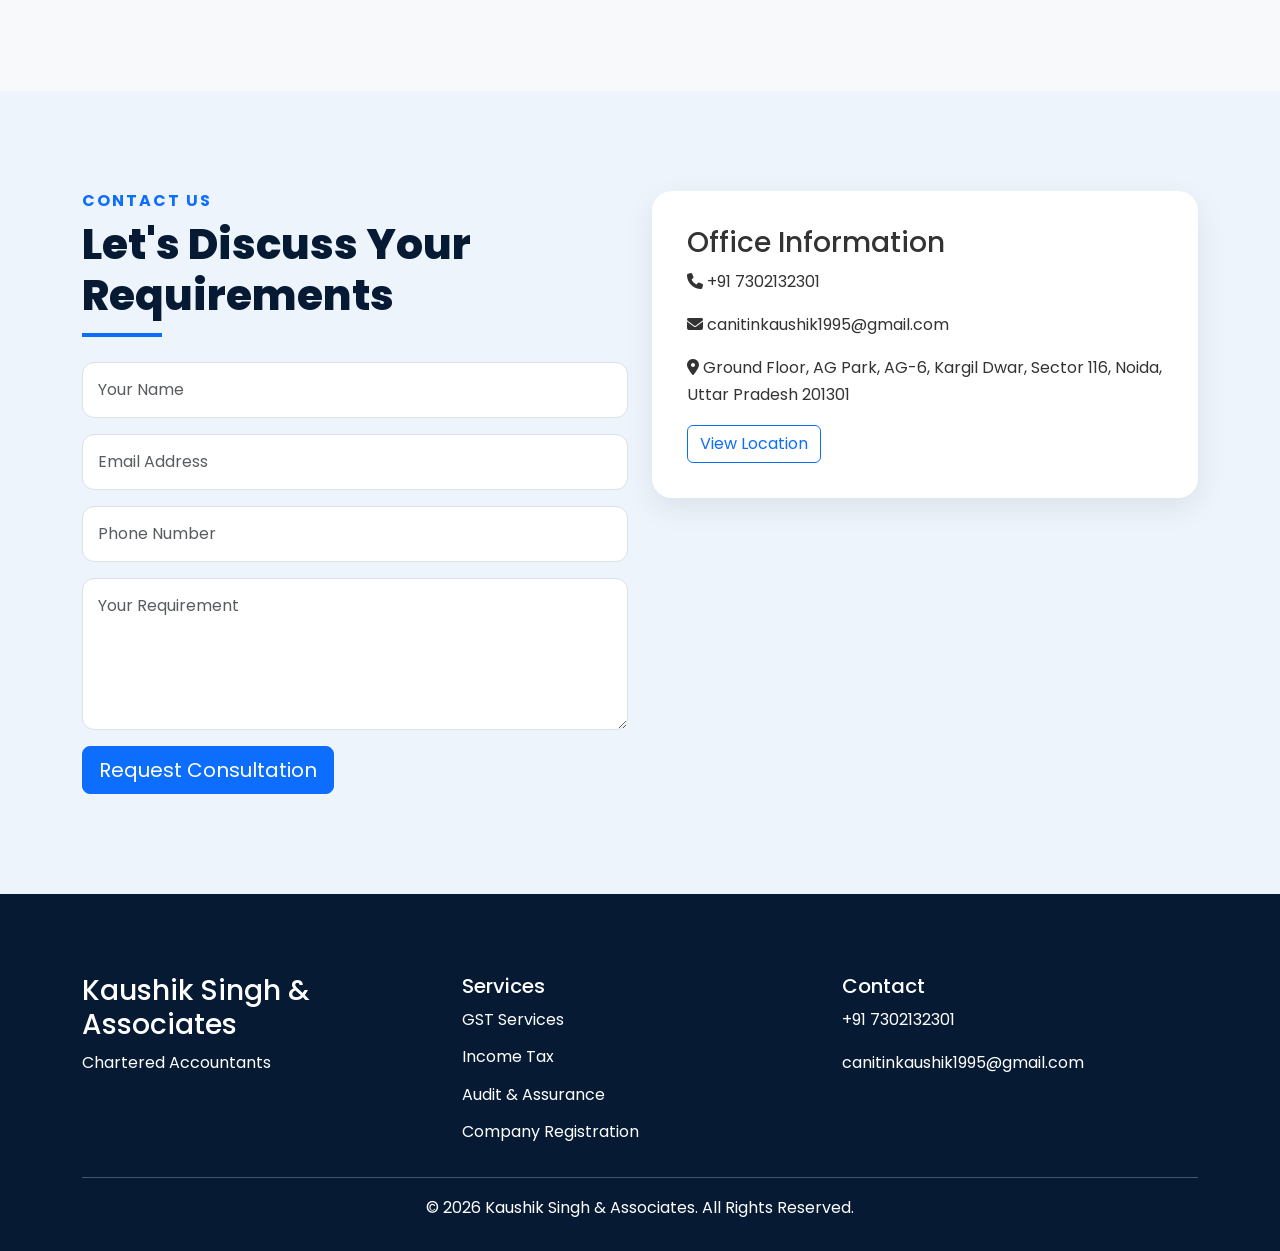
==== commit 467c8074: "Add office section and update navbar structure" ====
--- a/index.html
+++ b/index.html
@@ -24,13 +24,33 @@
 <body>
 
 <!-- ================= NAVBAR ================= -->
-
+  <section class="section-padding bg-light">
+
+<div class="container">
+
+<div class="text-center mb-5">
+
+<h6 class="section-tag">
+OUR OFFICE
+</h6>
+
+<h2 class="section-title">
+
+Modern Professional Workspace
+
+</h2>
+
+</div>
+
+<img
+src="assets/office.jpg"
+class="office-image"
+alt="Office">
+</div>
+</section>
 <nav class="navbar navbar-expand-lg navbar-dark fixed-top custom-nav">
-
-<div class="container">
-
+<div class="container">
 <a class="navbar-brand d-flex align-items-center" href="#">
-
 <img src="assets/logo.png"
 class="logo-img"
 alt="Logo">
@@ -38,9 +58,7 @@
 <span class="ms-3 fw-bold">
 KAUSHIK SINGH & ASSOCIATES
 </span>
-
 </a>
-
 <button class="navbar-toggler"
 type="button"
 data-bs-toggle="collapse"
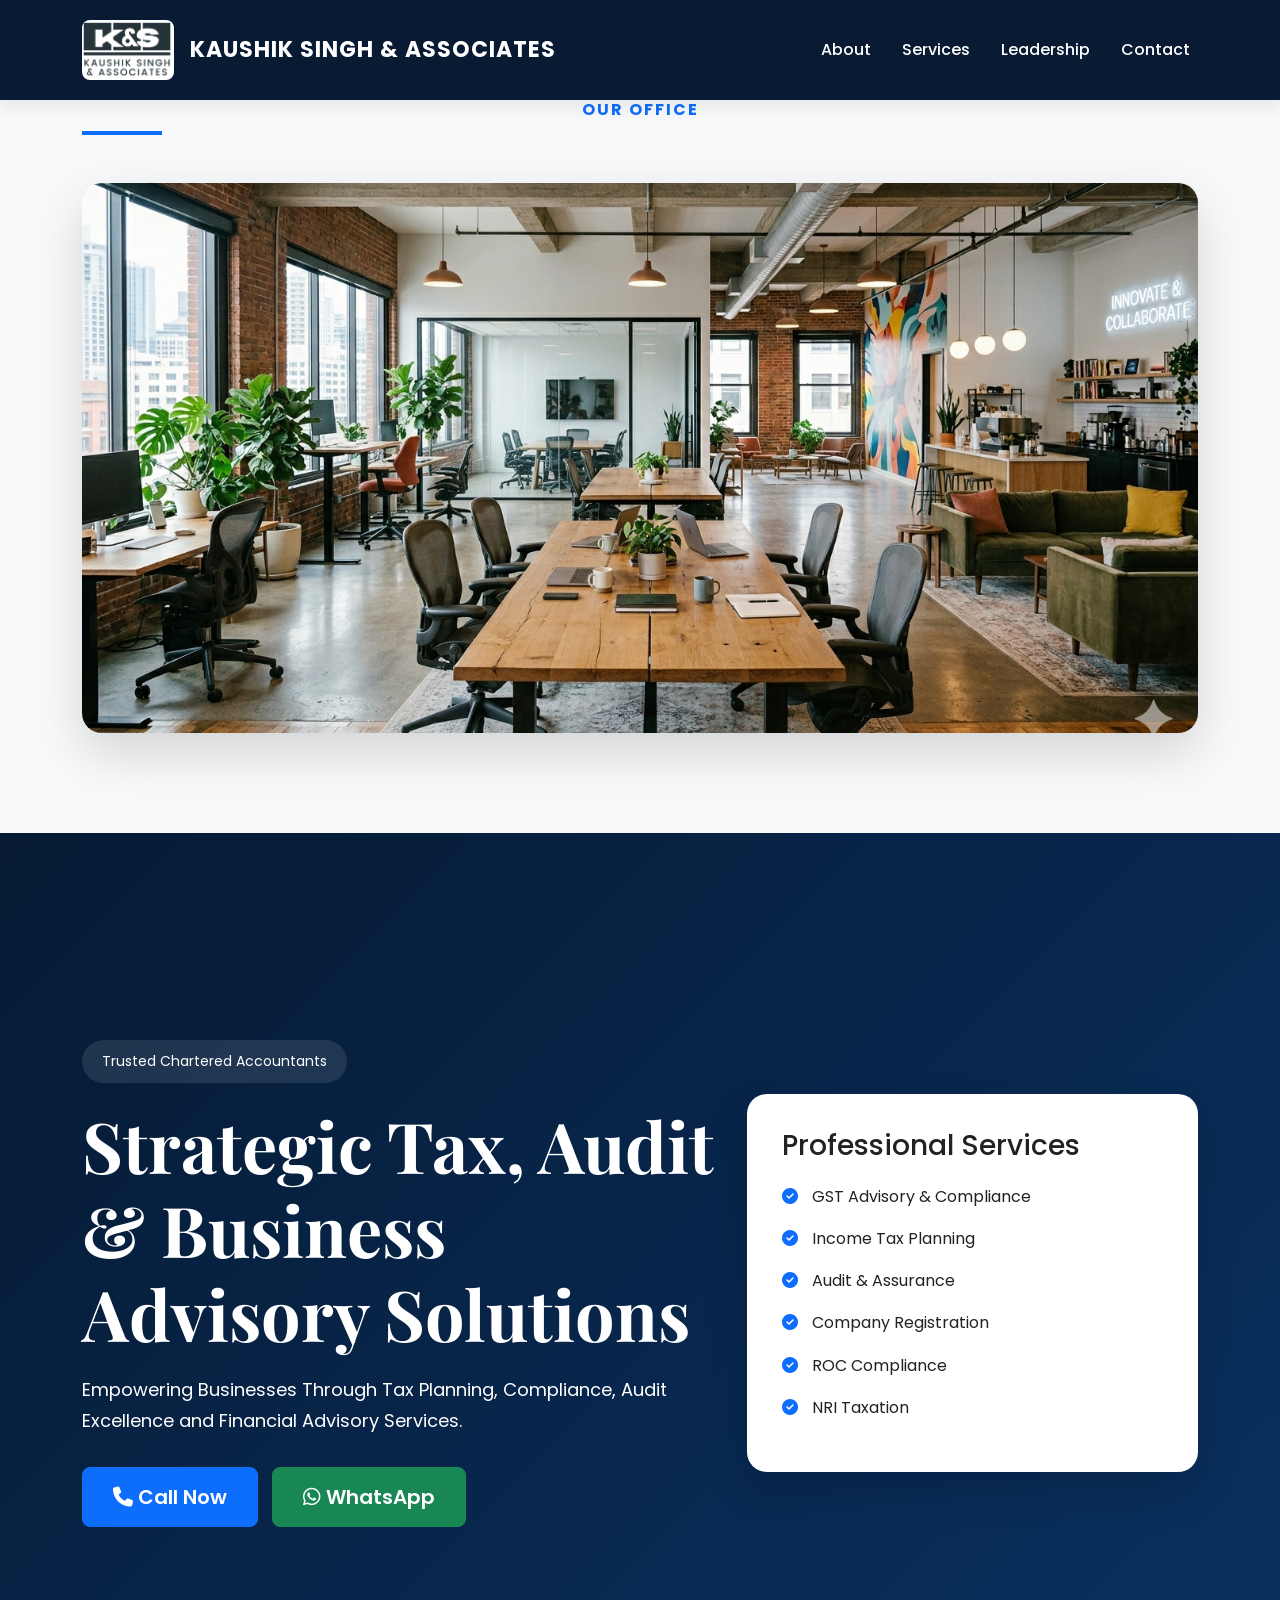
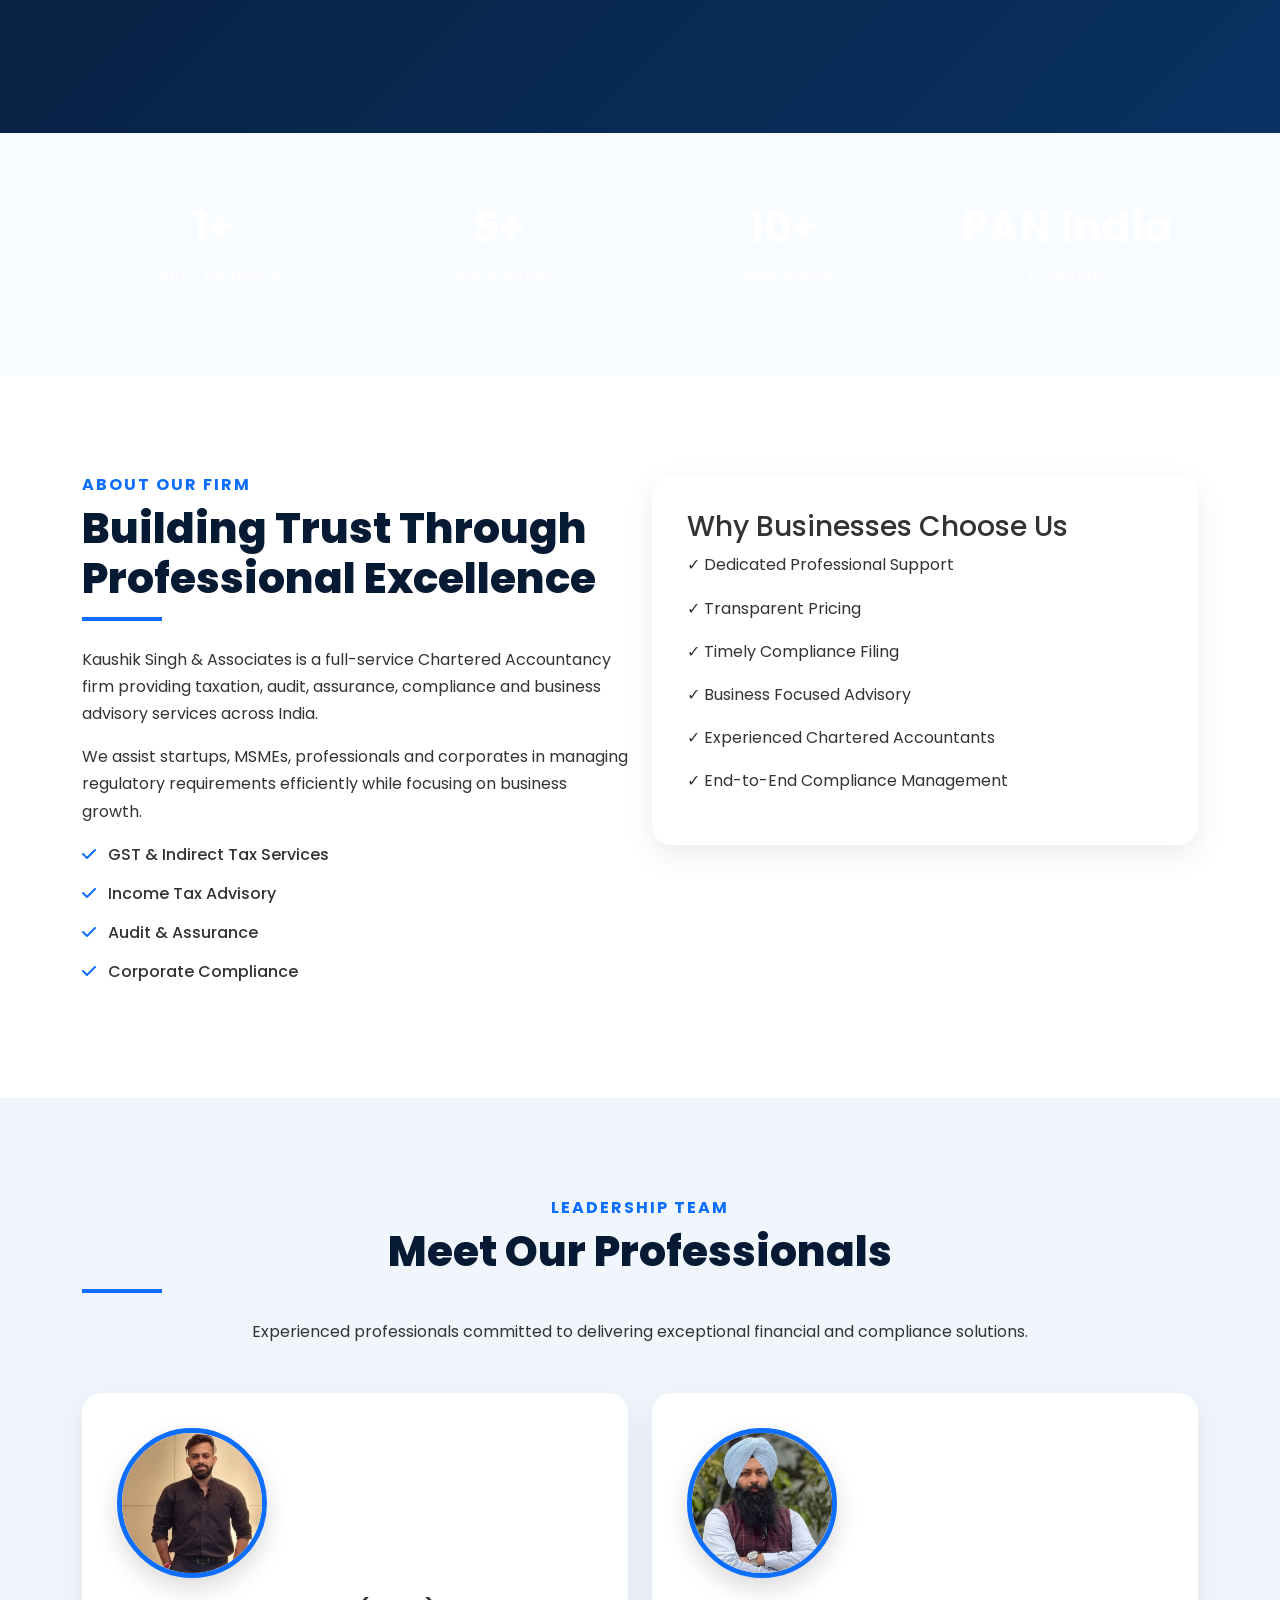
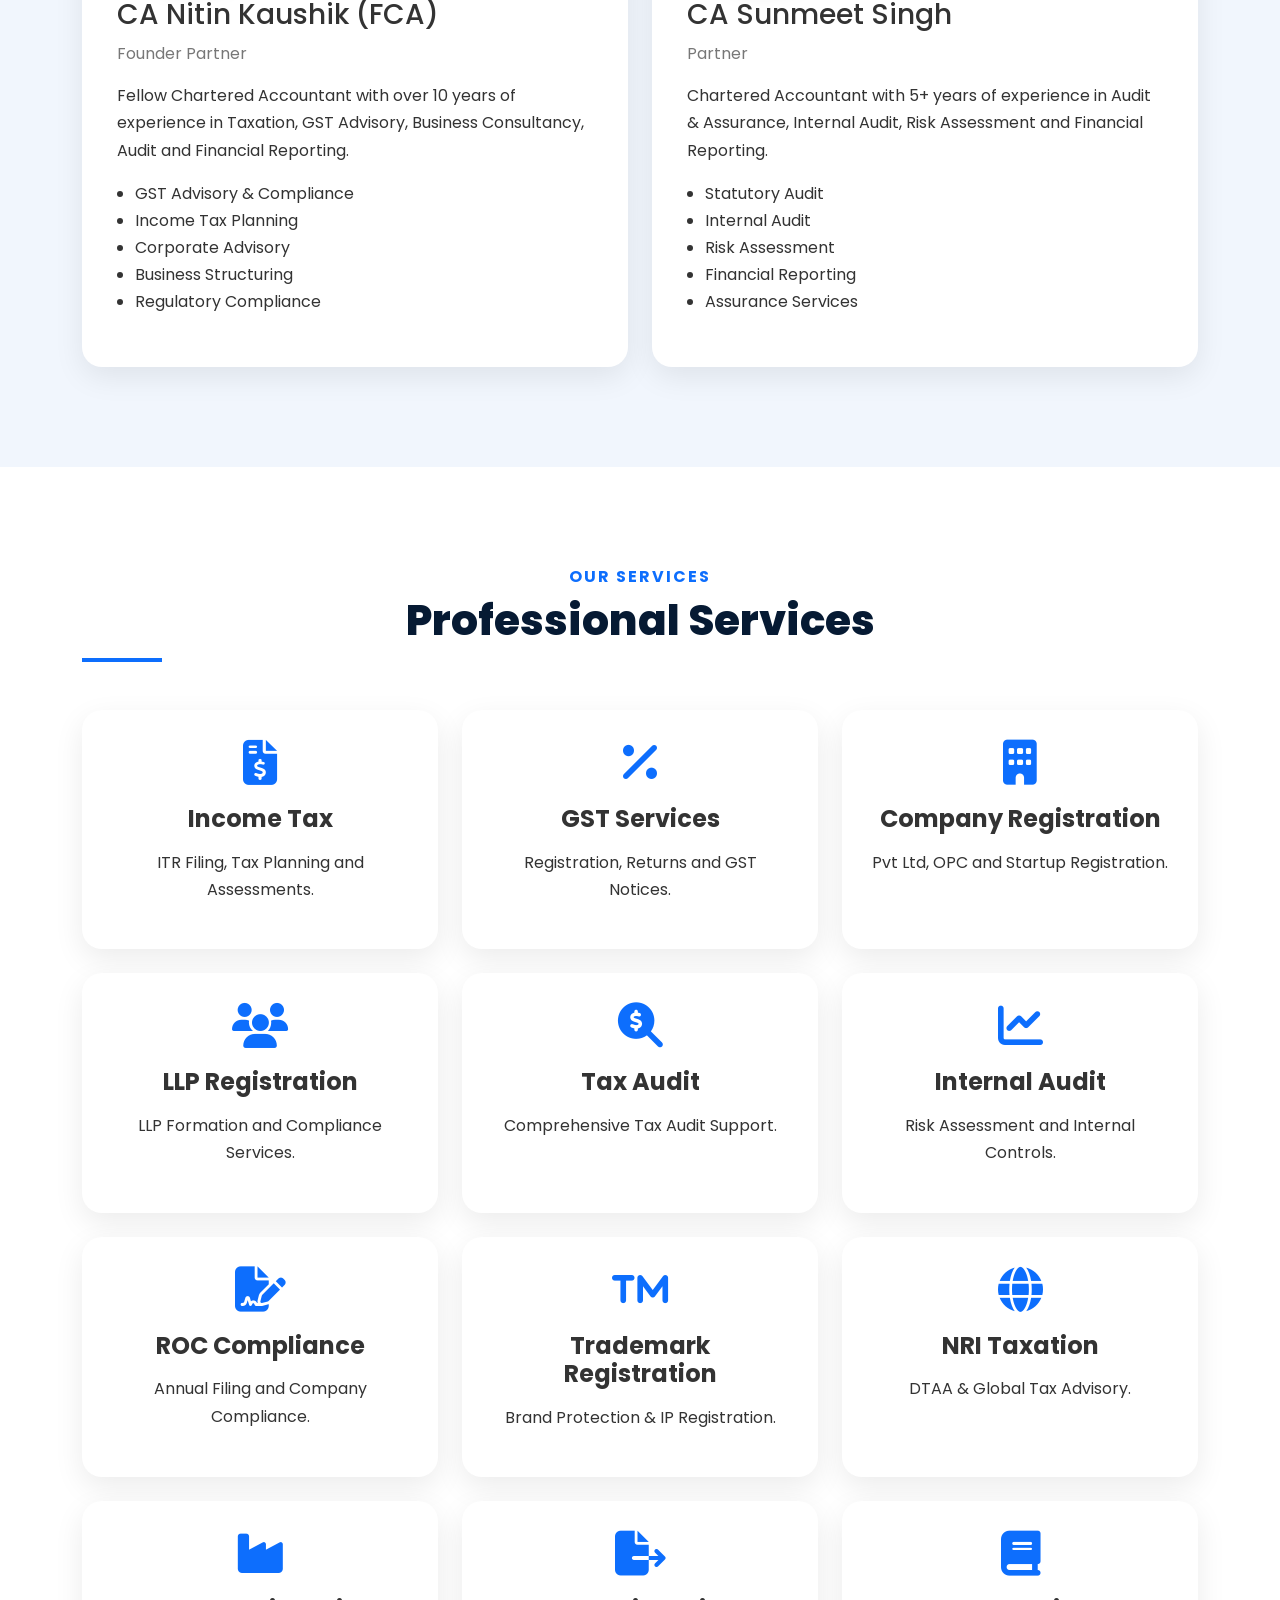
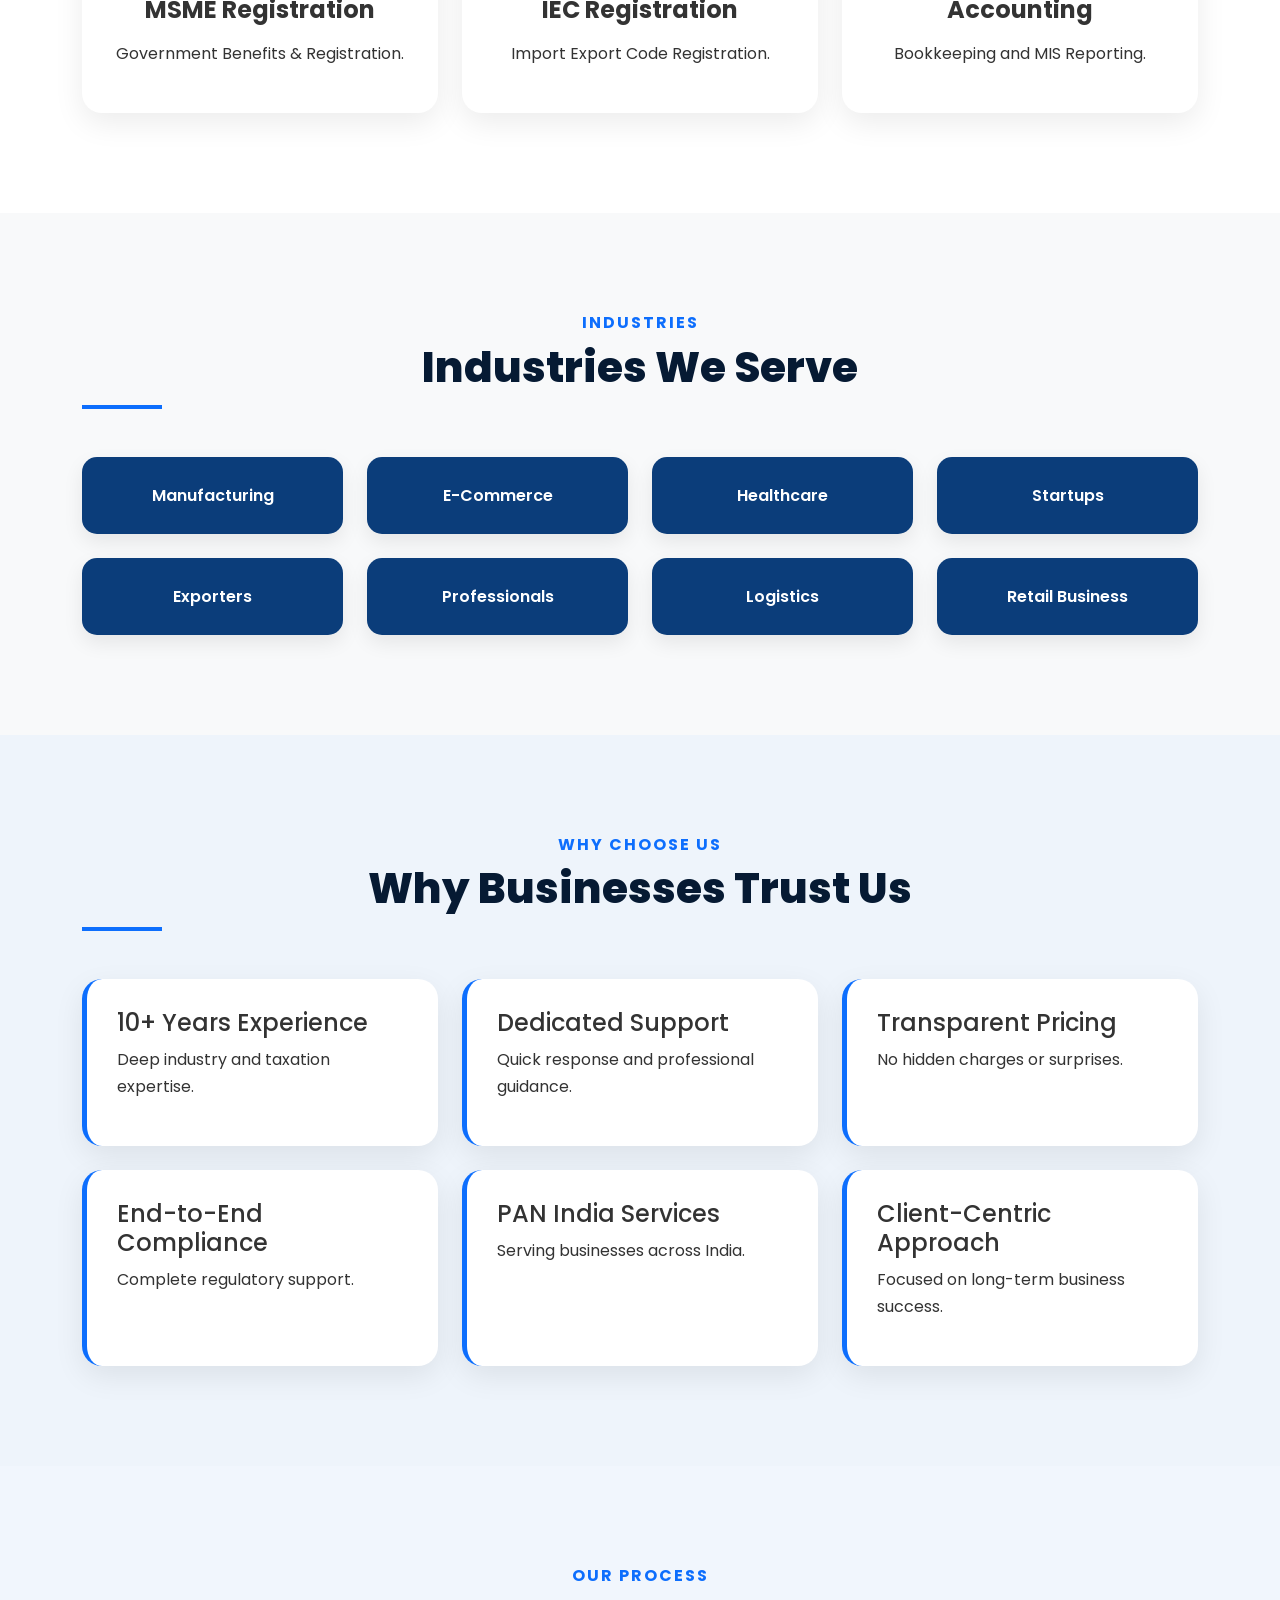
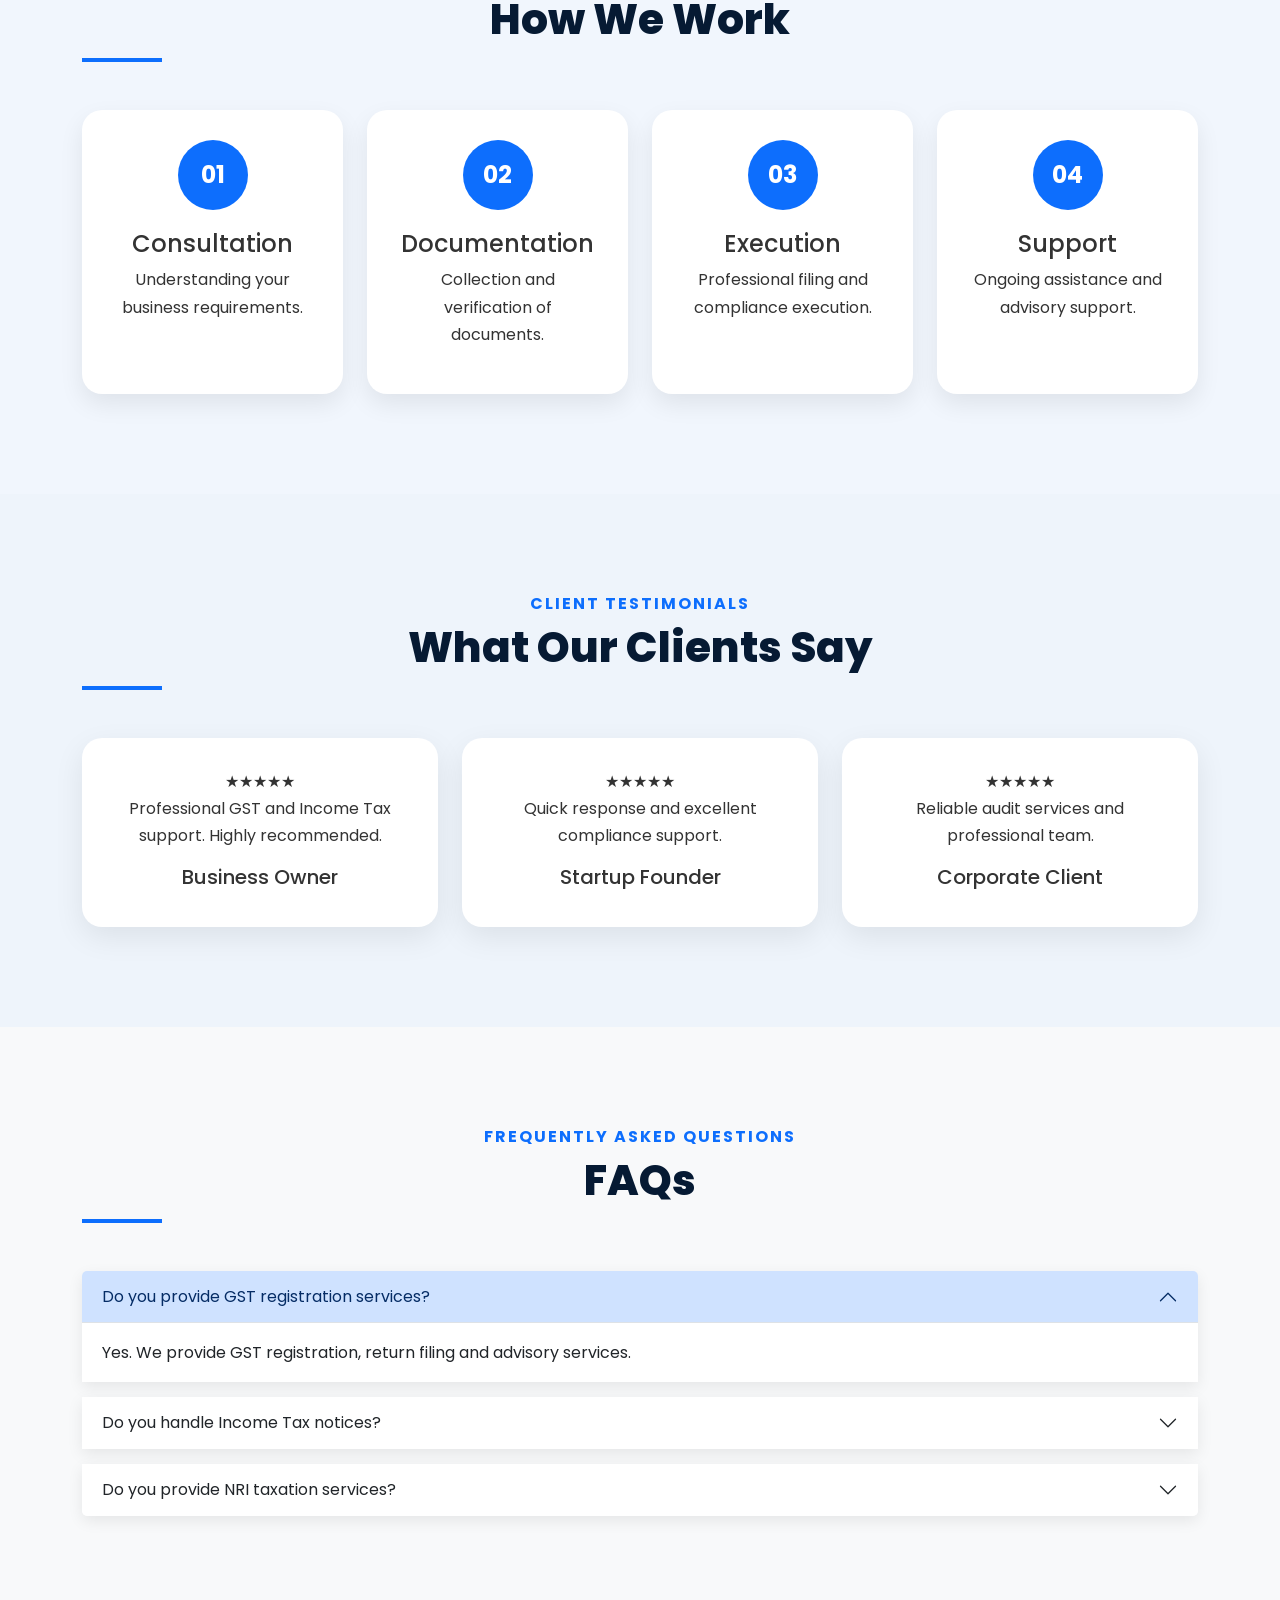
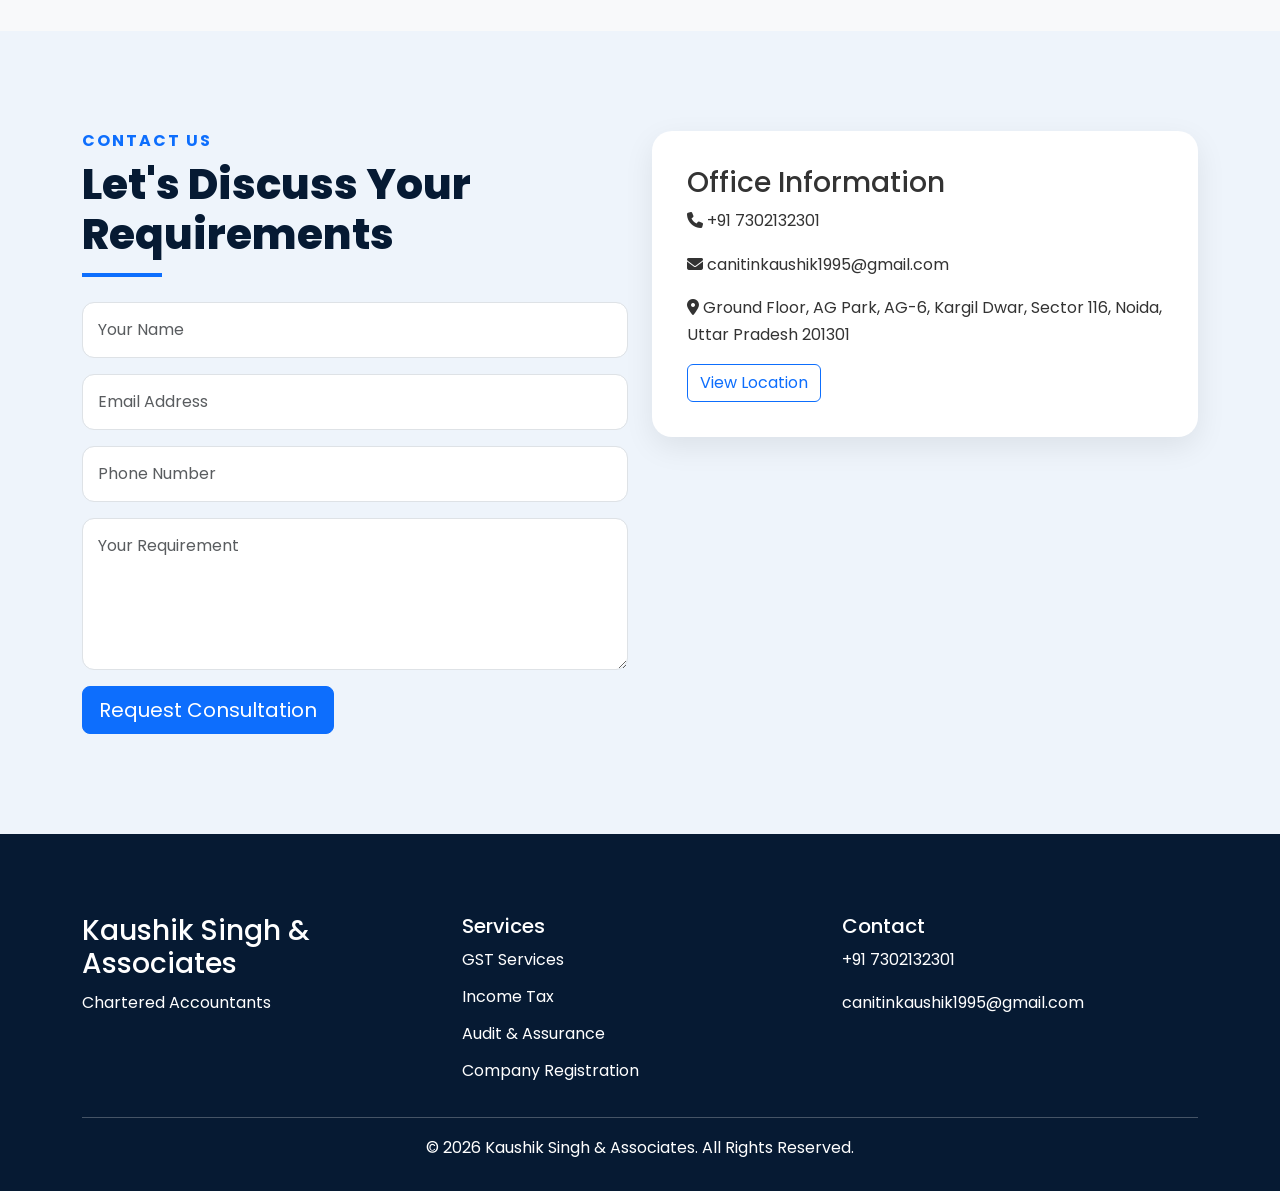
==== commit e08a8bf3: "Remove 'Modern Professional Workspace' heading" ====
--- a/index.html
+++ b/index.html
@@ -36,12 +36,8 @@
 
 <h2 class="section-title">
 
-Modern Professional Workspace
-
 </h2>
-
-</div>
-
+</div>
 <img
 src="assets/office.jpg"
 class="office-image"
@@ -54,7 +50,6 @@
 <img src="assets/logo.png"
 class="logo-img"
 alt="Logo">
-
 <span class="ms-3 fw-bold">
 KAUSHIK SINGH & ASSOCIATES
 </span>
@@ -63,7 +58,6 @@
 type="button"
 data-bs-toggle="collapse"
 data-bs-target="#navbarNav">
-
 <span class="navbar-toggler-icon"></span>
 
 </button>
@@ -99,23 +93,14 @@
 <!-- ================= HERO ================= -->
 
 <section id="hero">
-
 <div class="overlay"></div>
-
-<div class="container">
-
+<div class="container">
 <div class="row align-items-center min-vh-100">
-
 <div class="col-lg-7">
-
 <span class="hero-badge">
-
 Trusted Chartered Accountants
-
 </span>
-
 <h1 class="hero-title">
-
 Strategic Tax, Audit &
 Business Advisory
 Solutions
